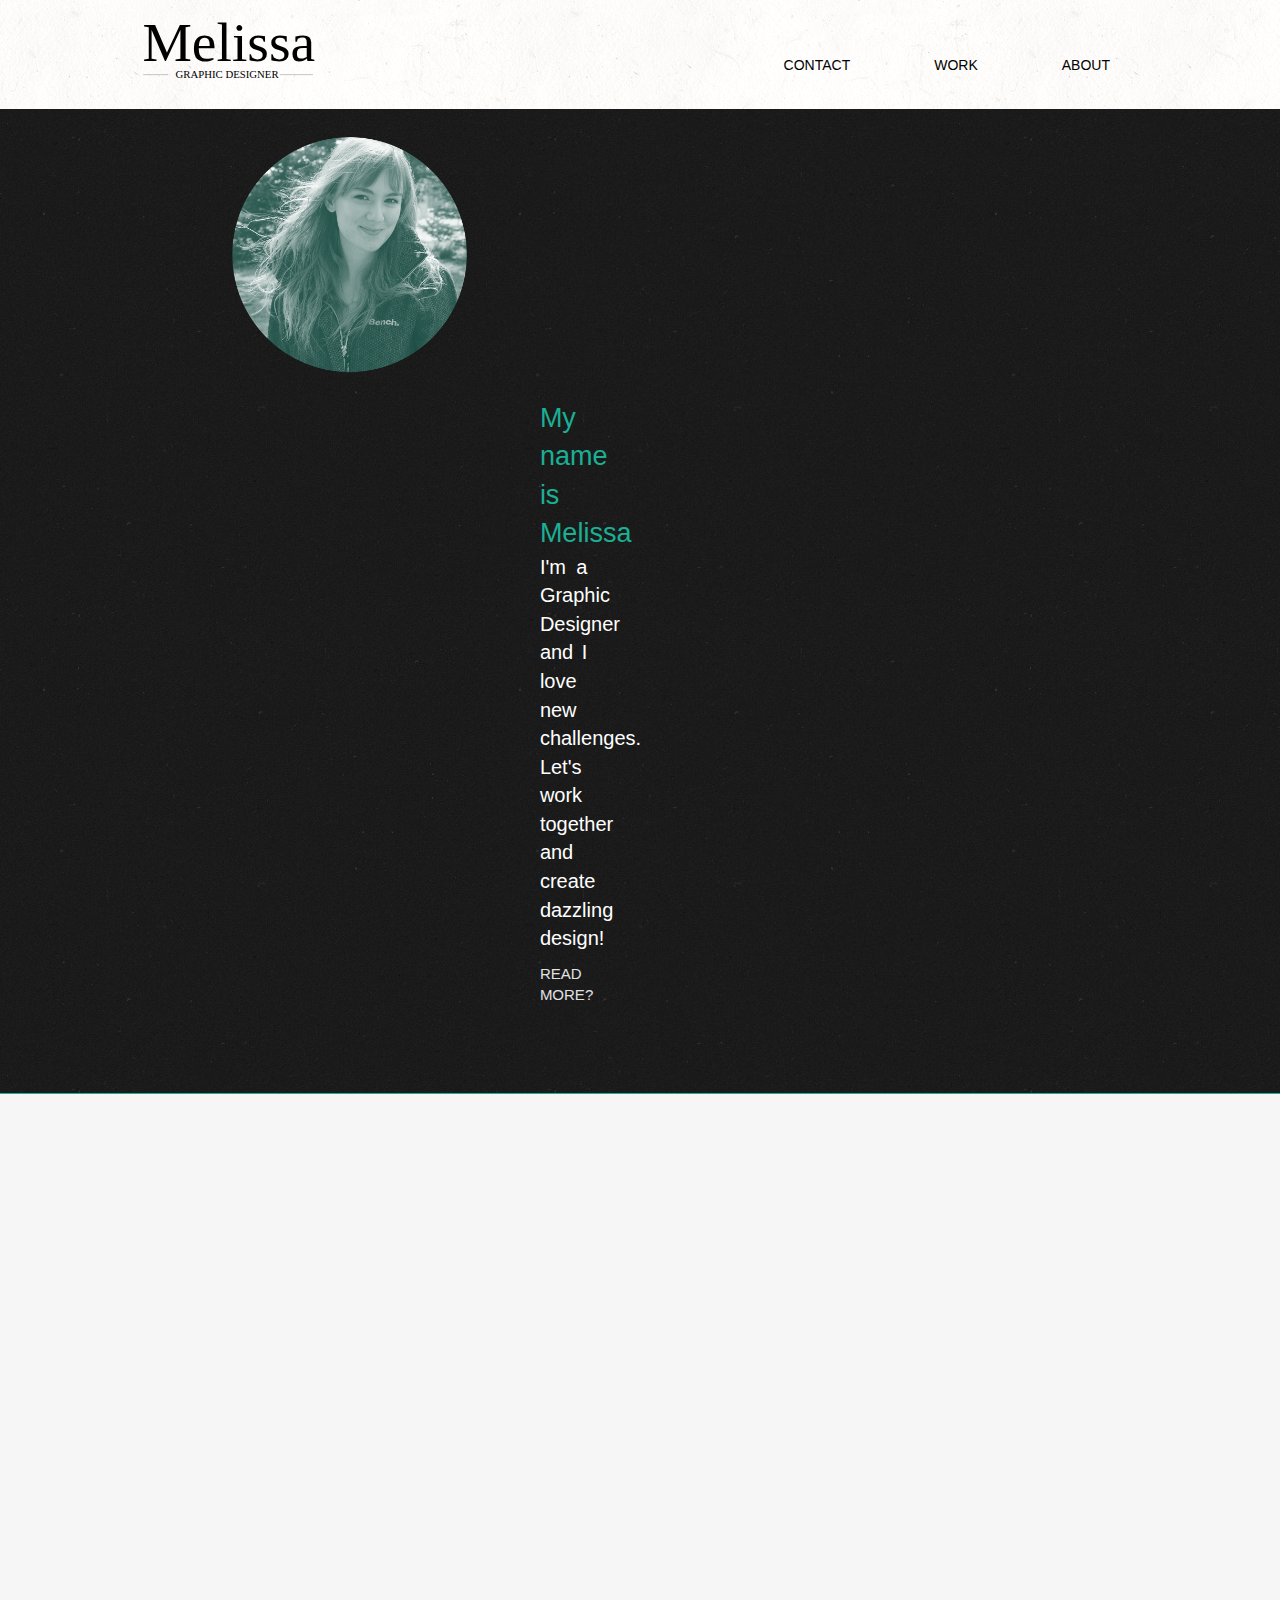
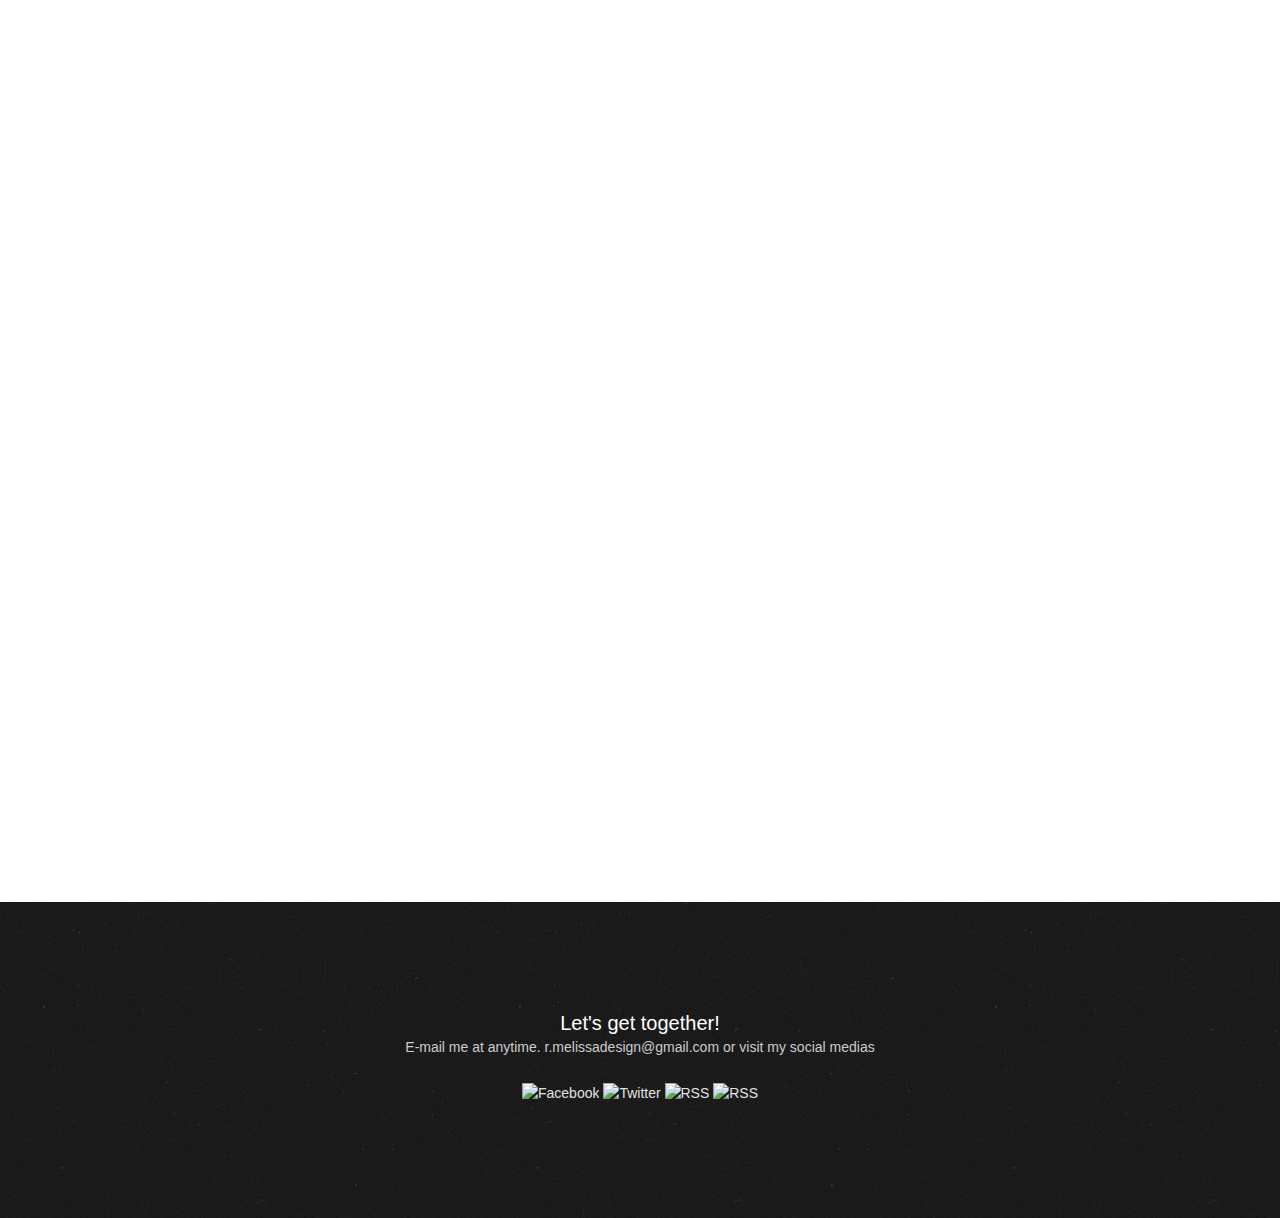
==== index.html @ 7a789b42 "Added real content and adjusted nav" ====
<!DOCTYPE html>
<html lang="en">

<head>

  <meta charset="utf-8">
  <meta http-equiv="X-UA-Compatible" content="IE=edge">
  <meta name="viewport" content="width=device-width, initial-scale=1">
  <meta name="description" content="">
  <meta name="author" content="Melissa Roy">

  <title>Melissa Roy · Creative Ambition Graphic Designer · Ottawa, Canada</title>

  <!-- Bootstrap Core CSS -->
  <link href="css/bootstrap.css" rel="stylesheet">

  <!-- Custom CSS -->
  <link href="css/scrolling-nav.css" rel="stylesheet">

  <!-- Main Customizable CSS -->
  <link href="css/main.css" rel="stylesheet">

  <!-- Image Caption CSS -->
  <link rel="stylesheet" href="css/normalize.css">
  <link rel="stylesheet" href="css/set2.css">

  <!-- Image animations -->
  <link rel="stylesheet" href="css/animations.css">



  <!-- HTML5 Shim and Respond.js IE8 support of HTML5 elements and media queries -->
  <!-- WARNING: Respond.js doesn't work if you view the page via file:// -->
  <!--[if lt IE 9]>
    <script src="https://oss.maxcdn.com/libs/html5shiv/3.7.0/html5shiv.js"></script>
    <script src="https://oss.maxcdn.com/libs/respond.js/1.4.2/respond.min.js"></script>
  <![endif]-->


</head>

<!-- The #page-top ID is part of the scrolling feature - the data-spy and data-target are part of the built-in Bootstrap scrollspy function -->

<body id="page-top" data-spy="scroll" data-target=".navbar-fixed-top">

    <!-- Navigation -->
    <nav class="navbar navbar-default navbar-fixed-top no-transition" role="navigation">
        <div class="container">
            <div class="navbar-header page-scroll">
                <button type="button" class="navbar-toggle no-transition" data-toggle="collapse" data-target=".navbar-ex1-collapse">
                    <span class="sr-only">Toggle navigation</span>
                    <span class="icon-bar"></span>
                    <span class="icon-bar"></span>
                    <span class="icon-bar"></span>
                </button>
                <a class="navbar-brand page-scroll" href="#page-top"><img src="images/logo.svg"></a>
            </div>

            <!-- Collect the nav links, forms, and other content for toggling -->
            <div class="collapse navbar-collapse navbar-ex1-collapse no-transition">
                <ul class="nav navbar-nav">
                    <!-- Hidden li included to remove active class from about link when scrolled up past about section -->
                    <li class="hidden">
                        <a class="page-scroll" href="#page-top"></a>
                    </li>
                    <li>
                        <a class="page-scroll" href="#about">ABOUT</a>
                    </li>
                    <li>
                        <a class="page-scroll" href="#work">WORK</a>
                    </li>
                    <li>
                        <a class="page-scroll" href="#contact">CONTACT</a>
                    </li>
                </ul>
            </div>
            <!-- /.navbar-collapse -->
        </div>
        <!-- /.container -->
    </nav>

    <!-- Intro Section -->
  <section>
      <section id="intro" class="intro-section background-image">
        <div class="container">
            <div class="row">
              <div class="wrapper">
                <div class="float-left">
<img class="profile-img img-responsive" src="images/melissa-picture.png">
                  <div class="slideUp website-quote float-right">
                    <p class="quote-title">My name is Melissa</p><p class="quote-content">I'm a Graphic Designer and I love new challenges. Let's work together and create dazzling design!</p><p><a class="page-scroll read-me-quote" href="#about">READ MORE?<br><span class="glyphicon glyphicon-chevron-down"></span></a></p>

                  </div>
                </div>
            </div>
            </div>
        </div>
      </section>
    </section>

    <!-- About Section -->
    <section id="about" class="about-section">
        <div id="slidein" class="container">
            <div class="row">
                <div class="col-lg-12">
                    <div class="wrapper">
                    <div class="left-about slidein">
                      <p><img class="love-icon" src="images/search96.svg" alt="laptop icon"></p>
                      <h3 class="center-align">WHO I AM</h3>
                      <p class="text-justify">I took my first breath on the 15th of april 1994 only weighing at 4 pounds! I never knew my true potential in life before the age of 12. After I created my first Piczo website, that’s when everything unfolded. My skills and love for designing website grew so fast I always wanted to learn more and do more. At the age of 15 I had my very own sub-domain which I had more fun re-designing the template from scratch then actually blogging. After playing with codes I wanted to expand my knowledge with Corel Paint Shop Pro and then went to Adobe Photoshop. I knew from then what I wanted to do. Become a Graphic Designer. Now I spend my days designing and taking care of my puppy and my cat who fill my heart with joy when ever something is going wrong. </p>
                    </div>
                    <div class="right-about slidein">
                      <p><img class="love-icon" src="images/laptop113.svg" alt="laptop icon"></p>
                    <h3 class="center-align">WHAT I LOVE</h3>
                    <p class="text-justify">
                      <strong>Web Design</strong> is my first love. I've been designing websites from the age of 12, I've grown a passion to create beautiful simplistic website. I love the thrill of breaking code and finding the solution to it. My goal designing any website is to make it one-of-a-kind with sleek design and functionality.</p>
                      <p class="text-justify">
                        <strong>Print / Magazines</strong>, I've learned the beauty of printing magazines and designing them through school. I admire and appreciate cook books so much, as well as any magazine I may stumble upon. I have a passion on creating legible layout with a modern bold design.
                        </p>
                      <p class="text-justify">
                      <strong>Posters & Stationaries</strong> are such a joy to work with. The best part is seeing the end result through the audience. I adore seeing the process on paper and the clients reaction to the progress we're doing to deliver.
                  </div>


                </div>
                <div><a class="page-scroll portfolio-arrow" href="#work">SEE PORTRFOLIO?<br><span class="glyphicon glyphicon-chevron-down"></span></a></div>
                    </div>
                </div>

                  </div>
                </div>
            </div>
        </div>
    </section>

    <!-- Work Section -->
    <section id="work" class="work-section">
        <div id="appearin" class="container">
            <div class="row">
                <div class="col-lg-12">

                                        <!-- *** PORTFOLIO PIECES START ***-->
    <!-- *** PORTFOLIO PIECE 1 ***-->
                    <div class="grid col-sm-5 col-sm-offset-1">
                        <figure class="effect-ming" data-toggle="modal" data-target="#myModal1">
                            <img class="img-responsive" src="images/mag-placeholder.jpg" height="1037" width="1037" alt="img26"/>
                            <figcaption>
                                <h2>Christmas<span> Magazine</span></h2>

                            </figure>
                    </div>

                    <!-- Modal -->
                    <div class="modal fade" id="myModal1" tabindex="-1" role="dialog" aria-labelledby="myModalLabel1" aria-hidden="true">
                      <div class="modal-dialog">
                        <div class="modal-content">
                          <div class="modal-header">
                            <button type="button" class="close" data-dismiss="modal"><span aria-hidden="true">&times;</span><span class="sr-only">Close</span></button>
                            <h4 class="modal-title" id="myModalLabel1">Christmas Dessert Magazine</h4>
                          </div>
                          <div class="modal-body">

                            <div id="carousel-pieces-1" class="carousel slide" data-ride="carousel">
                              <!-- Indicators -->
                              <ol class="carousel-indicators">
                                <li data-target="#carousel-pieces-1" data-slide-to="0" class="active"></li>
                                <li data-target="#carousel-pieces-1" data-slide-to="1"></li>
                                <li data-target="#carousel-pieces-1" data-slide-to="2"></li>
                                <li data-target="#carousel-pieces-1" data-slide-to="3"></li>
                              </ol>

                              <!-- Wrapper for slides -->
                              <div class="carousel-inner" role="listbox">
                                <div class="item active">
                                  <img src="http://placekitten.com/700/700" alt="Kitty Placement">
                                  <div class="carousel-caption">

                                  </div>
                                </div>
                                <div class="item img-flex">
                                  <img src="http://placekitten.com/700/700" alt="Kitty Placeholder">
                                  <div class="carousel-caption">

                                  </div>
                                </div>

                                <div class="item">
                                  <img src="http://placekitten.com/700/700" alt="Kitty Placeholder">
                                  <div class="carousel-caption">

                                  </div>
                                </div>

                                <div class="item">
                                  <img src="http://placekitten.com/700/700" alt="Kitty Placeholder">
                                  <div class="carousel-caption">

                                  </div>
                                </div>
                              </div>

                              <!-- Controls -->
                              <a class="left carousel-control" href="#carousel-pieces-1" role="button" data-slide="prev">
                                <span class="glyphicon glyphicon-chevron-left" aria-hidden="true"></span>
                                <span class="sr-only">Previous</span>
                              </a>
                              <a class="right carousel-control" href="#carousel-pieces-1" role="button" data-slide="next">
                                <span class="glyphicon glyphicon-chevron-right" aria-hidden="true"></span>
                                <span class="sr-only">Next</span>
                              </a>
                            </div>
                            <div class="left-align-piece">
                                <table>
                                  <tbody>
                                    <tr>
                                      <td class="categorie">Media ·</td>
                                      <td>Printed Magazine</td>
                                    </tr>
                                    <tr>
                                      <td class="categorie">Created in ·</td>
                                      <td>InDesign</td>
                                    </tr>
                                    <tr>
                                      <td class="categorie">Hours ·</td>
                                      <td>15+ hours</td>
                                    </tr>
                                    <tr>
                                      <td class="categorie">Date ·</td>
                                      <td>November 2014</td>
                                    </tr>

                                     <tr>
                                      <td class="categorie">Details ·</td>
                                      <td>Christmas is approaching and I wanted to get into the spirit of amazing desserts. The holiday seasons are nothing without mouth watering desserts. I've applied my design skilled and created an eye candy magazine using real recipes. <strong>* I do not own the photos nor the recipes</strong></td>
                                    </tr>
                                  </tbody>
                                </table>
                            </div>
                            <div class="modal-footer">
                            melissaroy.ca · Portfolio Piece · Christmas Magazine
                            </div>
                        </div>
                    </div>
                </div>
               </div>



<!-- *** PORTFOLIO PIECE 2 *** -->
                    <div class="grid col-sm-5">
                        <figure class="effect-ming" data-toggle="modal" data-target="#myModal2">
                            <img class="img-responsive" src="images/mag-placeholder.jpg" height="1037" width="1037" alt="img26"/>
                            <figcaption>
                                <h2>Cirque du Soleil<span><br />Annual Report</span></h2>

                            </figure>
                    </div>

                    <!-- Modal -->
                    <div class="modal fade" id="myModal2" tabindex="-1" role="dialog" aria-labelledby="myModalLabel2" aria-hidden="true">
                      <div class="modal-dialog">
                        <div class="modal-content">
                          <div class="modal-header">
                            <button type="button" class="close" data-dismiss="modal"><span aria-hidden="true">&times;</span><span class="sr-only">Close</span></button>
                            <h4 class="modal-title" id="myModalLabel2">Cirque du Soileil Magazine</h4>
                          </div>
                          <div class="modal-body">

                            <div id="carousel-pieces-2" class="carousel slide" data-ride="carousel">
                              <!-- Indicators -->
                              <ol class="carousel-indicators">
                                <li data-target="#carousel-pieces-2" data-slide-to="0" class="active"></li>
                                <li data-target="#carousel-pieces-2" data-slide-to="1"></li>
                                <li data-target="#carousel-pieces-2" data-slide-to="2"></li>
                                <li data-target="#carousel-pieces-2" data-slide-to="3"></li>
                              </ol>

                              <!-- Wrapper for slides -->
                              <div class="carousel-inner" role="listbox">
                                <div class="item active">
                                  <img src="http://placekitten.com/700/700" alt="Kitty Placement">
                                  <div class="carousel-caption">

                                  </div>
                                </div>
                                <div class="item img-flex">
                                  <img src="http://placekitten.com/700/700" alt="Kitty Placeholder">
                                  <div class="carousel-caption">

                                  </div>
                                </div>

                                <div class="item">
                                  <img src="http://placekitten.com/700/700" alt="Kitty Placeholder">
                                  <div class="carousel-caption">

                                  </div>
                                </div>

                                <div class="item">
                                  <img src="http://placekitten.com/700/700" alt="Kitty Placeholder">
                                  <div class="carousel-caption">

                                  </div>
                                </div>
                              </div>

                              <!-- Controls -->
                              <a class="left carousel-control" href="#carousel-pieces-2" role="button" data-slide="prev">
                                <span class="glyphicon glyphicon-chevron-left" aria-hidden="true"></span>
                                <span class="sr-only">Previous</span>
                              </a>
                              <a class="right carousel-control" href="#carousel-pieces-2" role="button" data-slide="next">
                                <span class="glyphicon glyphicon-chevron-right" aria-hidden="true"></span>
                                <span class="sr-only">Next</span>
                              </a>
                            </div>
                            <div class="left-align-piece">
                                <table>
                                  <tbody>
                                    <tr>
                                      <td class="categorie">Media ·</td>
                                      <td>Magazine Print<td>
                                    </tr>
                                    <tr>
                                      <td class="categorie">Created in ·</td>
                                      <td>InDesign</td>
                                    </tr>
                                    <tr>
                                      <td class="categorie">Hours ·</td>
                                      <td>30+ hours</td>
                                    </tr>
                                    <tr>
                                      <td class="categorie">Date ·</td>
                                      <td>November 2012</td>
                                    </tr>

                                     <tr>
                                      <td class="categorie">Details ·</td>
                                      <td>We were given the task to organize the content of the Annual Report for Cirque du Soleil. This aloud us to work with real content and lots of tables. Since Annual Reports don't bring in revenue, making it complex might clutter its purpose.</td>
                                    </tr>
                                  </tbody>
                                </table>
                            </div>
                            <div class="modal-footer">
                            melissaroy.ca · Portfolio Piece · Cirque du Soileil Magazine
                            </div>
                        </div>
                    </div>
                </div>
               </div>

<!-- *** PORTFOLIO PIECE 3 *** -->
                    <div class="grid col-sm-5 col-sm-offset-1">
                        <figure class="effect-ming" data-toggle="modal" data-target="#myModal3">
                            <img class="img-responsive" src="images/frame-placeholder.jpg" height="778" width="778" alt="img26"/>
                            <figcaption>
                                <h2>Bank of Canada <span>Posters</span></h2>

                            </figure>
                    </div>

                    <!-- Modal -->
                    <div class="modal fade" id="myModal3" tabindex="-1" role="dialog" aria-labelledby="myModalLabel3" aria-hidden="true">
                      <div class="modal-dialog">
                        <div class="modal-content">
                          <div class="modal-header">
                            <button type="button" class="close" data-dismiss="modal"><span aria-hidden="true">&times;</span><span class="sr-only">Close</span></button>
                            <h4 class="modal-title" id="myModalLabel3">Bank of Canada Posters</h4>
                          </div>
                          <div class="modal-body">

                            <div id="carousel-pieces-3" class="carousel slide" data-ride="carousel">
                              <!-- Indicators -->
                              <ol class="carousel-indicators">
                                <li data-target="#carousel-pieces-3" data-slide-to="0" class="active"></li>
                                <li data-target="#carousel-pieces-3" data-slide-to="1"></li>
                                <li data-target="#carousel-pieces-3" data-slide-to="2"></li>
                                <li data-target="#carousel-pieces-3" data-slide-to="3"></li>
                              </ol>

                              <!-- Wrapper for slides -->
                              <div class="carousel-inner" role="listbox">
                                <div class="item active">
                                  <img src="http://placekitten.com/700/700" alt="Kitty Placement">
                                  <div class="carousel-caption">

                                  </div>
                                </div>
                                <div class="item img-flex">
                                  <img src="http://placekitten.com/700/700" alt="Kitty Placeholder">
                                  <div class="carousel-caption">

                                  </div>
                                </div>

                                <div class="item">
                                  <img src="http://placekitten.com/700/700" alt="Kitty Placeholder">
                                  <div class="carousel-caption">

                                  </div>
                                </div>

                                <div class="item">
                                  <img src="http://placekitten.com/700/700" alt="Kitty Placeholder">
                                  <div class="carousel-caption">

                                  </div>
                                </div>
                              </div>

                              <!-- Controls -->
                              <a class="left carousel-control" href="#carousel-pieces-3" role="button" data-slide="prev">
                                <span class="glyphicon glyphicon-chevron-left" aria-hidden="true"></span>
                                <span class="sr-only">Previous</span>
                              </a>
                              <a class="right carousel-control" href="#carousel-pieces-3" role="button" data-slide="next">
                                <span class="glyphicon glyphicon-chevron-right" aria-hidden="true"></span>
                                <span class="sr-only">Next</span>
                              </a>
                            </div>
                            <div class="left-align-piece">
                                <table>
                                  <tbody>
                                    <tr>
                                      <td class="categorie">Media ·</td>
                                      <td>Print</td>
                                    </tr>
                                    <tr>
                                      <td class="categorie">Created in ·</td>
                                      <td>Illustrator</td>
                                    </tr>
                                    <tr>
                                      <td class="categorie">Hours ·</td>
                                      <td>40+ hours</td>
                                    </tr>
                                    <tr>
                                      <td class="categorie">Date ·</td>
                                      <td>Summer 2014</td>
                                    </tr>

                                     <tr>
                                      <td class="categorie">Details ·</td>
                                      <td>I created 3 posters for the HR Department during my Summer working here. The posters were such a great success the Currency Department personality asked me to create something for them. I've created posters to be bilingual, visual pleasing while maintaining their content and for the employees to relate to the graphics.</td>
                                    </tr>
                                  </tbody>
                                </table>
                            </div>
                            <div class="modal-footer">
                            melissaroy.ca · Portfolio Piece · Bank of Canada Posters
                            </div>
                        </div>
                    </div>
                </div>
               </div>

<!-- *** PORTFOLIO PIECE 4 *** -->
                    <div class="grid col-sm-5">
                        <figure class="effect-ming" data-toggle="modal" data-target="#myModal4">
                            <img class="img-responsive" src="images/frame-placeholder.jpg" height="778" width="778" alt="img26"/>
                            <figcaption>
                                <h2>Bank of Canada <span> Misc Projects</span></h2>

                            </figure>
                    </div>

                    <!-- Modal -->
                    <div class="modal fade" id="myModal4" tabindex="-1" role="dialog" aria-labelledby="myModalLabel4" aria-hidden="true">
                      <div class="modal-dialog">
                        <div class="modal-content">
                          <div class="modal-header">
                            <button type="button" class="close" data-dismiss="modal"><span aria-hidden="true">&times;</span><span class="sr-only">Close</span></button>
                            <h4 class="modal-title" id="myModalLabel4">Bank of Canada - Misc Projects</h4>
                          </div>
                          <div class="modal-body">

                            <div id="carousel-pieces-4" class="carousel slide" data-ride="carousel">
                              <!-- Indicators -->
                              <ol class="carousel-indicators">
                                <li data-target="#carousel-pieces-4" data-slide-to="0" class="active"></li>
                                <li data-target="#carousel-pieces-4" data-slide-to="1"></li>
                                <li data-target="#carousel-pieces-4" data-slide-to="2"></li>
                                <li data-target="#carousel-pieces-4" data-slide-to="3"></li>
                              </ol>

                              <!-- Wrapper for slides -->
                              <div class="carousel-inner" role="listbox">
                                <div class="item active">
                                  <img src="http://placekitten.com/700/700" alt="Kitty Placement">
                                  <div class="carousel-caption">

                                  </div>
                                </div>
                                <div class="item img-flex">
                                  <img src="http://placekitten.com/700/700" alt="Kitty Placeholder">
                                  <div class="carousel-caption">

                                  </div>
                                </div>

                                <div class="item">
                                  <img src="http://placekitten.com/700/700" alt="Kitty Placeholder">
                                  <div class="carousel-caption">

                                  </div>
                                </div>

                                <div class="item">
                                  <img src="http://placekitten.com/700/700" alt="Kitty Placeholder">
                                  <div class="carousel-caption">

                                  </div>
                                </div>
                              </div>

                              <!-- Controls -->
                              <a class="left carousel-control" href="#carousel-pieces-4" role="button" data-slide="prev">
                                <span class="glyphicon glyphicon-chevron-left" aria-hidden="true"></span>
                                <span class="sr-only">Previous</span>
                              </a>
                              <a class="right carousel-control" href="#carousel-pieces-4" role="button" data-slide="next">
                                <span class="glyphicon glyphicon-chevron-right" aria-hidden="true"></span>
                                <span class="sr-only">Next</span>
                              </a>
                            </div>
                            <div class="left-align-piece">
                                <table>
                                  <tbody>
                                    <tr>
                                      <td class="categorie">Media · </td>
                                      <td>Print & Media</td>
                                    </tr>
                                    <tr>
                                      <td class="categorie">Created in · </td>
                                      <td>Illustrator and Photoshop</td>
                                    </tr>
                                    <tr>
                                      <td class="categorie">Hours · </td>
                                      <td>Many many weeks</td>
                                    </tr>
                                    <tr>
                                      <td class="categorie">Date · </td>
                                      <td>Summer 2014</td>
                                    </tr>

                                     <tr>
                                      <td class="categorie">Details · </td>
                                      <td>Over my journey at the Bank of Canada, I was asked to create custom invitations for a baby shower and a retirement. I had the honor to create and manage a team building event, we called it the <em>Wild Challenge</em>. Everyone who were able to come by were all engaged and interactive. I've also designed and created confidential documents for the managers and employees to use a daily basis.</td>
                                    </tr>
                                  </tbody>
                                </table>
                            </div>
                            <div class="modal-footer">
                            melissaroy.ca · Portfolio Piece · Bank of Canada - Misc Projects
                            </div>
                        </div>
                    </div>
                </div>
               </div>
<!-- *** PORTFOLIO PIECE 5 *** -->
                    <div class="grid col-sm-5 col-sm-offset-1">
                        <figure class="effect-ming" data-toggle="modal" data-target="#myModal5">
                            <img class="img-responsive" src="images/mag-placeholder.jpg" height="1037" width="1037" alt="img26"/>
                            <figcaption>
                                <h2>Infinity Marble <span>Catalogue</span></h2>

                            </figure>
                    </div>

                    <!-- Modal -->
                    <div class="modal fade" id="myModal5" tabindex="-1" role="dialog" aria-labelledby="myModalLabel5" aria-hidden="true">
                      <div class="modal-dialog">
                        <div class="modal-content">
                          <div class="modal-header">
                            <button type="button" class="close" data-dismiss="modal"><span aria-hidden="true">&times;</span><span class="sr-only">Close</span></button>
                            <h4 class="modal-title" id="myModalLabel5">Infinity Marble Catalogue</h4>
                          </div>
                          <div class="modal-body">

                            <div id="carousel-pieces-5" class="carousel slide" data-ride="carousel">
                              <!-- Indicators -->
                              <ol class="carousel-indicators">
                                <li data-target="#carousel-pieces-5" data-slide-to="0" class="active"></li>
                                <li data-target="#carousel-pieces-5" data-slide-to="1"></li>
                                <li data-target="#carousel-pieces-5" data-slide-to="2"></li>
                                <li data-target="#carousel-pieces-5" data-slide-to="3"></li>
                              </ol>

                              <!-- Wrapper for slides -->
                              <div class="carousel-inner" role="listbox">
                                <div class="item active">
                                  <img src="http://placekitten.com/700/700" alt="Kitty Placement">
                                  <div class="carousel-caption">

                                  </div>
                                </div>
                                <div class="item img-flex">
                                  <img src="http://placekitten.com/700/700" alt="Kitty Placeholder">
                                  <div class="carousel-caption">

                                  </div>
                                </div>

                                <div class="item">
                                  <img src="http://placekitten.com/700/700" alt="Kitty Placeholder">
                                  <div class="carousel-caption">

                                  </div>
                                </div>

                                <div class="item">
                                  <img src="http://placekitten.com/700/700" alt="Kitty Placeholder">
                                  <div class="carousel-caption">

                                  </div>
                                </div>
                              </div>

                              <!-- Controls -->
                              <a class="left carousel-control" href="#carousel-pieces-5" role="button" data-slide="prev">
                                <span class="glyphicon glyphicon-chevron-left" aria-hidden="true"></span>
                                <span class="sr-only">Previous</span>
                              </a>
                              <a class="right carousel-control" href="#carousel-pieces-5" role="button" data-slide="next">
                                <span class="glyphicon glyphicon-chevron-right" aria-hidden="true"></span>
                                <span class="sr-only">Next</span>
                              </a>
                            </div>
                            <div class="left-align-piece">
                                <table>
                                  <tbody>
                                    <tr>
                                      <td class="categorie">Media ·</td>
                                      <td>Print</td>
                                    </tr>
                                    <tr>
                                      <td class="categorie">Created in ·</td>
                                      <td>InDesign & Illustrator</td>
                                    </tr>
                                    <tr>
                                      <td class="categorie">Hours ·</td>
                                      <td>40+ hours</td>
                                    </tr>
                                    <tr>
                                      <td class="categorie">Date ·</td>
                                      <td>March-April 2014</td>
                                    </tr>

                                     <tr>
                                      <td class="categorie">Details ·</td>
                                      <td>While being a full time student, I took on a side project with an other student to create a catalogue for a client. We were given many word documents to organize and clean up. We created a unique catalogue that will set him apart from his competitors. We were a great team, and the catalogue came out with great success.</td>
                                    </tr>
                                  </tbody>
                                </table>
                            </div>
                            <div class="modal-footer">
                            melissaroy.ca · Portfolio Piece · Infinity Marble Magazine
                            </div>
                        </div>
                    </div>
                </div>
               </div>

<!-- *** PORTFOLIO PIECE 6 *** -->
                    <div class="grid col-sm-5">
                        <figure class="effect-ming" data-toggle="modal" data-target="#myModal6">
                            <img class="img-responsive" src="images/frame-placeholder.jpg" height="778" width="778" alt="img26"/>
                            <figcaption>
                                <h2>The Lorax <span>Posters</span></h2>

                            </figure>
                    </div>

                    <!-- Modal -->
                    <div class="modal fade" id="myModal6" tabindex="-1" role="dialog" aria-labelledby="myModalLabel6" aria-hidden="true">
                      <div class="modal-dialog">
                        <div class="modal-content">
                          <div class="modal-header">
                            <button type="button" class="close" data-dismiss="modal"><span aria-hidden="true">&times;</span><span class="sr-only">Close</span></button>
                            <h4 class="modal-title" id="myModalLabel6">The Lorax Posters</h4>
                          </div>
                          <div class="modal-body">

                            <div id="carousel-pieces-6" class="carousel slide" data-ride="carousel">
                              <!-- Indicators -->
                              <ol class="carousel-indicators">
                                <li data-target="#carousel-pieces-6" data-slide-to="0" class="active"></li>
                                <li data-target="#carousel-pieces-6" data-slide-to="1"></li>
                                <li data-target="#carousel-pieces-6" data-slide-to="2"></li>
                                <li data-target="#carousel-pieces-6" data-slide-to="3"></li>
                              </ol>

                              <!-- Wrapper for slides -->
                              <div class="carousel-inner" role="listbox">
                                <div class="item active">
                                  <img src="http://placekitten.com/700/700" alt="Kitty Placement">
                                  <div class="carousel-caption">

                                  </div>
                                </div>
                                <div class="item img-flex">
                                  <img src="http://placekitten.com/700/700" alt="Kitty Placeholder">
                                  <div class="carousel-caption">

                                  </div>
                                </div>

                                <div class="item">
                                  <img src="http://placekitten.com/700/700" alt="Kitty Placeholder">
                                  <div class="carousel-caption">

                                  </div>
                                </div>

                                <div class="item">
                                  <img src="http://placekitten.com/700/700" alt="Kitty Placeholder">
                                  <div class="carousel-caption">

                                  </div>
                                </div>
                              </div>

                              <!-- Controls -->
                              <a class="left carousel-control" href="#carousel-pieces-6" role="button" data-slide="prev">
                                <span class="glyphicon glyphicon-chevron-left" aria-hidden="true"></span>
                                <span class="sr-only">Previous</span>
                              </a>
                              <a class="right carousel-control" href="#carousel-pieces-6" role="button" data-slide="next">
                                <span class="glyphicon glyphicon-chevron-right" aria-hidden="true"></span>
                                <span class="sr-only">Next</span>
                              </a>
                            </div>
                            <div class="left-align-piece">
                                <table>
                                  <tbody>
                                    <tr>
                                      <td class="categorie">Media ·</td>
                                      <td>Print</td>
                                    </tr>
                                    <tr>
                                      <td class="categorie">Created in ·</td>
                                      <td>Illustrator</td>
                                    </tr>
                                    <tr>
                                      <td class="categorie">Hours ·</td>
                                      <td>10 hours</td>
                                    </tr>
                                    <tr>
                                      <td class="categorie">Date ·</td>
                                      <td>September 2014</td>
                                    </tr>

                                     <tr>
                                      <td class="categorie">Details ·</td>
                                      <td>For this project, we were given the task to create a poster for our favorite movie. I decided to take the movie The Lorax, it has a great message in the movie and the characters are adorable. I used the background colour as the main colour of their bodies to have a fun look.</td>
                                    </tr>
                                  </tbody>
                                </table>
                            </div>
                            <div class="modal-footer">
                            melissaroy.ca · Portfolio Piece · The Lorax Posters
                            </div>
                        </div>
                    </div>
                </div>
               </div>

<!-- *** PORTFOLIO PIECE 7 *** -->
                    <div class="grid col-sm-5 col-sm-offset-1">
                        <figure class="effect-ming" data-toggle="modal" data-target="#myModal7">
                            <img class="img-responsive" src="images/table-placeholder-1.jpg" height="703" width="703" alt="img26"/>
                            <figcaption>
                                <h2>Sea Turtle <span>EPub</span></h2>

                            </figure>
                    </div>

                    <!-- Modal -->
                    <div class="modal fade" id="myModal7" tabindex="-1" role="dialog" aria-labelledby="myModalLabel7" aria-hidden="true">
                      <div class="modal-dialog">
                        <div class="modal-content">
                          <div class="modal-header">
                            <button type="button" class="close" data-dismiss="modal"><span aria-hidden="true">&times;</span><span class="sr-only">Close</span></button>
                            <h4 class="modal-title" id="myModalLabel7">Sea Turtle EPub</h4>
                          </div>
                          <div class="modal-body">

                            <div id="carousel-pieces-7" class="carousel slide" data-ride="carousel">
                              <!-- Indicators -->
                              <ol class="carousel-indicators">
                                <li data-target="#carousel-pieces-7" data-slide-to="0" class="active"></li>
                                <li data-target="#carousel-pieces-7" data-slide-to="1"></li>
                                <li data-target="#carousel-pieces-7" data-slide-to="2"></li>
                                <li data-target="#carousel-pieces-7" data-slide-to="3"></li>
                              </ol>

                              <!-- Wrapper for slides -->
                              <div class="carousel-inner" role="listbox">
                                <div class="item active">
                                  <img src="http://placekitten.com/700/700" alt="Kitty Placement">
                                  <div class="carousel-caption">

                                  </div>
                                </div>
                                <div class="item img-flex">
                                  <img src="http://placekitten.com/700/700" alt="Kitty Placeholder">
                                  <div class="carousel-caption">

                                  </div>
                                </div>

                                <div class="item">
                                  <img src="http://placekitten.com/700/700" alt="Kitty Placeholder">
                                  <div class="carousel-caption">

                                  </div>
                                </div>

                                <div class="item">
                                  <img src="http://placekitten.com/700/700" alt="Kitty Placeholder">
                                  <div class="carousel-caption">

                                  </div>
                                </div>
                              </div>

                              <!-- Controls -->
                              <a class="left carousel-control" href="#carousel-pieces-7" role="button" data-slide="prev">
                                <span class="glyphicon glyphicon-chevron-left" aria-hidden="true"></span>
                                <span class="sr-only">Previous</span>
                              </a>
                              <a class="right carousel-control" href="#carousel-pieces-7" role="button" data-slide="next">
                                <span class="glyphicon glyphicon-chevron-right" aria-hidden="true"></span>
                                <span class="sr-only">Next</span>
                              </a>
                            </div>
                            <div class="left-align-piece">
                                <table>
                                  <tbody>
                                    <tr>
                                      <td class="categorie">Media ·</td>
                                      <td>Media - EPub</td>
                                    </tr>
                                    <tr>
                                      <td class="categorie">Created in ·</td>
                                      <td>InDesign</td>
                                    </tr>
                                    <tr>
                                      <td class="categorie">Hours ·</td>
                                      <td>20+ hours</td>
                                    </tr>
                                    <tr>
                                      <td class="categorie">Date ·</td>
                                      <td>November 2014</td>
                                    </tr>

                                     <tr>
                                      <td class="categorie">Details ·</td>
                                      <td>We were given the task to create our very first EPub on any topic. I absolutely love Sea Turtles and I wanted to show how these gentle giants are suffering. The EPeub has a video, slide show, image sequence and more. It is also function landscape and portrait when viewing on a tablet. <strong>* I don't own the images nor the content. Visit this link for the original content</strong>
                                      <a href="http://www.seeturtles.org/sea-turtles-threats/">seaturtles.org</a>
                                      </td>
                                    </tr>
                                  </tbody>
                                </table>
                            </div>
                            <div class="modal-footer">
                            melissaroy.ca · Portfolio Piece · Sea Turtle EPub
                            </div>
                        </div>
                    </div>
                </div>
               </div>

<!-- *** PORTFOLIO PIECE 8 *** -->
                    <div class="grid col-sm-5">
                        <figure class="effect-ming" data-toggle="modal" data-target="#myModal8">
                            <img class="img-responsive" src="images/phone-placeholder.jpg" height="690" width="690" alt="img26"/>
                            <figcaption>
                                <h2>Well.ca <span>Mobile Website</span></h2>

                            </figure>
                    </div>

                    <!-- Modal -->
                    <div class="modal fade" id="myModal8" tabindex="-1" role="dialog" aria-labelledby="myModalLabel8" aria-hidden="true">
                      <div class="modal-dialog">
                        <div class="modal-content">
                          <div class="modal-header">
                            <button type="button" class="close" data-dismiss="modal"><span aria-hidden="true">&times;</span><span class="sr-only">Close</span></button>
                            <h4 class="modal-title" id="myModalLabel8">Well.ca Mobile Website</h4>
                          </div>
                          <div class="modal-body">

                            <div id="carousel-pieces-8" class="carousel slide" data-ride="carousel">
                              <!-- Indicators -->
                              <ol class="carousel-indicators">
                                <li data-target="#carousel-pieces-8" data-slide-to="0" class="active"></li>
                                <li data-target="#carousel-pieces-8" data-slide-to="1"></li>
                                <li data-target="#carousel-pieces-8" data-slide-to="2"></li>
                                <li data-target="#carousel-pieces-8" data-slide-to="3"></li>
                              </ol>

                              <!-- Wrapper for slides -->
                              <div class="carousel-inner" role="listbox">
                                <div class="item active">
                                  <img src="http://placekitten.com/700/700" alt="Kitty Placement">
                                  <div class="carousel-caption">

                                  </div>
                                </div>
                                <div class="item img-flex">
                                  <img src="http://placekitten.com/700/700" alt="Kitty Placeholder">
                                  <div class="carousel-caption">

                                  </div>
                                </div>

                                <div class="item">
                                  <img src="http://placekitten.com/700/700" alt="Kitty Placeholder">
                                  <div class="carousel-caption">

                                  </div>
                                </div>

                                <div class="item">
                                  <img src="http://placekitten.com/700/700" alt="Kitty Placeholder">
                                  <div class="carousel-caption">

                                  </div>
                                </div>
                              </div>

                              <!-- Controls -->
                              <a class="left carousel-control" href="#carousel-pieces-8" role="button" data-slide="prev">
                                <span class="glyphicon glyphicon-chevron-left" aria-hidden="true"></span>
                                <span class="sr-only">Previous</span>
                              </a>
                              <a class="right carousel-control" href="#carousel-pieces-8" role="button" data-slide="next">
                                <span class="glyphicon glyphicon-chevron-right" aria-hidden="true"></span>
                                <span class="sr-only">Next</span>
                              </a>
                            </div>
                            <div class="left-align-piece">
                                <table>
                                  <tbody>
                                    <tr>
                                      <td class="categorie">Media ·</td>
                                      <td>Media - Mobile Website</td>
                                    </tr>
                                    <tr>
                                      <td class="categorie">Created in ·</td>
                                      <td>Photoshop</td>
                                    </tr>
                                    <tr>
                                      <td class="categorie">Hours ·</td>
                                      <td>30+ hours</td>
                                    </tr>
                                    <tr>
                                      <td class="categorie">Date ·</td>
                                      <td>November 2013</td>
                                    </tr>

                                     <tr>
                                      <td class="categorie">Details ·</td>
                                      <td>Well.ca is a website to buy every kind of household objects; from food, to bathroom products to organization. We had to create a website prototype of a mobile view while maintaining the brand of the website throughout the website.
                                      <a href="http://www.well.ca">Well.ca</a>
                                      </td>
                                    </tr>
                                  </tbody>
                                </table>
                            </div>
                            <div class="modal-footer">
                            melissaroy.ca · Portfolio Piece · Well.ca Mobile Website
                            </div>
                        </div>
                    </div>
                </div>
               </div>

<!-- *** PORTFOLIO PIECE 9 *** -->
                    <div class="grid col-sm-5 col-sm-offset-1">
                        <figure class="effect-ming" data-toggle="modal" data-target="#myModal9">
                            <img class="img-responsive" src="images/table-placeholder-2.jpg" height="646" width="646" alt="img26"/>
                            <figcaption>
                                <h2>Captivity <span>Website</span></h2>

                            </figure>
                    </div>

                    <!-- Modal -->
                    <div class="modal fade" id="myModal9" tabindex="-1" role="dialog" aria-labelledby="myModalLabel9" aria-hidden="true">
                      <div class="modal-dialog">
                        <div class="modal-content">
                          <div class="modal-header">
                            <button type="button" class="close" data-dismiss="modal"><span aria-hidden="true">&times;</span><span class="sr-only">Close</span></button>
                            <h4 class="modal-title" id="myModalLabel9">Captivity Poster</h4>
                          </div>
                          <div class="modal-body">

                            <div id="carousel-pieces-9" class="carousel slide" data-ride="carousel">
                              <!-- Indicators -->
                              <ol class="carousel-indicators">
                                <li data-target="#carousel-pieces-9" data-slide-to="0" class="active"></li>
                                <li data-target="#carousel-pieces-9" data-slide-to="1"></li>
                                <li data-target="#carousel-pieces-9" data-slide-to="2"></li>
                                <li data-target="#carousel-pieces-9" data-slide-to="3"></li>
                              </ol>

                              <!-- Wrapper for slides -->
                              <div class="carousel-inner" role="listbox">
                                <div class="item active">
                                  <img src="http://placekitten.com/700/700" alt="Kitty Placement">
                                  <div class="carousel-caption">

                                  </div>
                                </div>
                                <div class="item img-flex">
                                  <img src="http://placekitten.com/700/700" alt="Kitty Placeholder">
                                  <div class="carousel-caption">

                                  </div>
                                </div>

                                <div class="item">
                                  <img src="http://placekitten.com/700/700" alt="Kitty Placeholder">
                                  <div class="carousel-caption">

                                  </div>
                                </div>

                                <div class="item">
                                  <img src="http://placekitten.com/700/700" alt="Kitty Placeholder">
                                  <div class="carousel-caption">

                                  </div>
                                </div>
                              </div>

                              <!-- Controls -->
                              <a class="left carousel-control" href="#carousel-pieces-9" role="button" data-slide="prev">
                                <span class="glyphicon glyphicon-chevron-left" aria-hidden="true"></span>
                                <span class="sr-only">Previous</span>
                              </a>
                              <a class="right carousel-control" href="#carousel-pieces-9" role="button" data-slide="next">
                                <span class="glyphicon glyphicon-chevron-right" aria-hidden="true"></span>
                                <span class="sr-only">Next</span>
                              </a>
                            </div>
                            <div class="left-align-piece">
                                <table>
                                  <tbody>
                                    <tr>
                                      <td class="categorie">Media ·</td>
                                      <td>Website</td>
                                    </tr>
                                    <tr>
                                      <td class="categorie">Created in ·</td>
                                      <td>Photoshop</td>
                                    </tr>
                                    <tr>
                                      <td class="categorie">Hours ·</td>
                                      <td>10 hours</td>
                                    </tr>
                                    <tr>
                                      <td class="categorie">Date ·</td>
                                      <td>October 2014</td>
                                    </tr>

                                     <tr>
                                      <td class="categorie">Details ·</td>
                                      <td>After watching the movie <em>Blackfish</em> I was determined to get the word out about how the whales and dolphins of Sea World are living. The effect of captivity is huge on these incredible sea mammals. I've created a one page website, it's sectioned off by: history and the effects of captivity.</td>
                                    </tr>
                                  </tbody>
                                </table>
                            </div>
                            <div class="modal-footer">
                            melissaroy.ca · Portfolio Piece · Captivity Poster
                            </div>
                        </div>
                    </div>
                </div>
               </div>

<!-- *** PORTFOLIO PIECE 10 *** -->
                    <div class="grid col-sm-5">
                        <figure class="effect-ming" data-toggle="modal" data-target="#myModal10">
                            <img class="img-responsive" src="images/phone-placeholder.jpg" height="690" width="690" alt="img26"/>
                            <figcaption>
                                <h2>Schedule <span>App</span></h2>

                            </figure>
                    </div>

                    <!-- Modal -->
                    <div class="modal fade" id="myModal10" tabindex="-1" role="dialog" aria-labelledby="myModalLabel10" aria-hidden="true">
                      <div class="modal-dialog">
                        <div class="modal-content">
                          <div class="modal-header">
                            <button type="button" class="close" data-dismiss="modal"><span aria-hidden="true">&times;</span><span class="sr-only">Close</span></button>
                            <h4 class="modal-title" id="myModalLabel10">Schedule App</h4>
                          </div>
                          <div class="modal-body">

                            <div id="carousel-pieces-10" class="carousel slide" data-ride="carousel">
                              <!-- Indicators -->
                              <ol class="carousel-indicators">
                                <li data-target="#carousel-pieces-10" data-slide-to="0" class="active"></li>
                                <li data-target="#carousel-pieces-10" data-slide-to="1"></li>
                                <li data-target="#carousel-pieces-10" data-slide-to="2"></li>
                                <li data-target="#carousel-pieces-10" data-slide-to="3"></li>
                              </ol>

                              <!-- Wrapper for slides -->
                              <div class="carousel-inner" role="listbox">
                                <div class="item active">
                                  <img src="http://placekitten.com/700/700" alt="Kitty Placement">
                                  <div class="carousel-caption">

                                  </div>
                                </div>
                                <div class="item img-flex">
                                  <img src="http://placekitten.com/700/700" alt="Kitty Placeholder">
                                  <div class="carousel-caption">

                                  </div>
                                </div>

                                <div class="item">
                                  <img src="http://placekitten.com/700/700" alt="Kitty Placeholder">
                                  <div class="carousel-caption">

                                  </div>
                                </div>

                                <div class="item">
                                  <img src="http://placekitten.com/700/700" alt="Kitty Placeholder">
                                  <div class="carousel-caption">

                                  </div>
                                </div>
                              </div>

                              <!-- Controls -->
                              <a class="left carousel-control" href="#carousel-pieces-10" role="button" data-slide="prev">
                                <span class="glyphicon glyphicon-chevron-left" aria-hidden="true"></span>
                                <span class="sr-only">Previous</span>
                              </a>
                              <a class="right carousel-control" href="#carousel-pieces-10" role="button" data-slide="next">
                                <span class="glyphicon glyphicon-chevron-right" aria-hidden="true"></span>
                                <span class="sr-only">Next</span>
                              </a>
                            </div>
                            <div class="left-align-piece">
                                <table>
                                  <tbody>
                                    <tr>
                                      <td class="categorie">Media ·</td>
                                      <td>Media - App</td>
                                    </tr>
                                    <tr>
                                      <td class="categorie">Created in ·</td>
                                      <td>Indesign & Illustrator</td>
                                    </tr>
                                    <tr>
                                      <td class="categorie">Hours ·</td>
                                      <td>15+ hours</td>
                                    </tr>
                                    <tr>
                                      <td class="categorie">Date ·</td>
                                      <td>November - December 2014</td>
                                    </tr>

                                     <tr>
                                      <td class="categorie">Details ·</td>
                                      <td>This App is for students who may need an extra hand with keeping their schedule up to date. The schedule App is made to be easily use and it gives you friendly reminders. Also milestones can be added as well as the App will prompt if you have extra space in your calendar. A desktop version would accompany the App and make it more versatile.</td>
                                    </tr>
                                  </tbody>
                                </table>
                            </div>
                            <div class="modal-footer">
                            melissaroy.ca · Portfolio Piece · Schedule App
                            </div>
                        </div>
                    </div>
                </div>
               </div>

                                        <!-- *** END OF PORTFOLIO PIECES *** -->
                </div>
            </div>
        </div>
    </section>

    <!-- Contact Section -->
    <section id="contact" class="contact-section">
        <div class="container">
            <div class="row">
                <div class="bottom">

                <div>
                <h5>Let's get together!</h5>
                  <p class="footer-text">E-mail me at anytime. r.melissadesign@gmail.com or visit my social medias</p>
                  <p><a class="media" href="http://www.facebook.com"><img src="http://placehold.it/50x50" alt="Facebook"></a>
                  <a class="media" href="TWITTER"><img src="http://placehold.it/50x50" alt="Twitter"></a>
                  <a class="media" href="INSTRAGRAM"><img src="http://placehold.it/50x50" alt="RSS"></a>
                  <a class="media" href="EMAIL"><img src="http://placehold.it/50x50" alt="RSS"></a></p>
                </div>

              </div>
            </div>
        </div>
    </section>


    <!-- jQuery -->

    <script src="http://code.jquery.com/jquery-2.1.1.min.js"></script>
    <script src="js/jquery.js"></script>


    <!-- Bootstrap Core JavaScript -->
    <script src="js/bootstrap.min.js"></script>

    <!-- Scrolling Nav JavaScript -->
    <script src="js/jquery.easing.min.js"></script>
    <script src="js/scrolling-nav.js"></script>

    <!-- Cover Image -->
    <script src="js/waypoints.min.js"></script>
    <script src="js/main.js"></script>



</body>
</html>
---- css/scrolling-nav.css ----
/*!
 * Start Bootstrap - Scrolling Nav HTML Template (http://startbootstrap.com)
 * Code licensed under the Apache License v2.0.
 * For details, see http://www.apache.org/licenses/LICENSE-2.0.
 */

body {
    width: 100%;
    height: 100%;
}

html {
    width: 100%;
    height: 100%;
}

@media(min-width:767px) {
    .navbar {
        padding: 20px 0;
        -webkit-transition: background .5s ease-in-out,padding .5s ease-in-out;
        -moz-transition: background .5s ease-in-out,padding .5s ease-in-out;
        transition: background .5s ease-in-out,padding .5s ease-in-out;
    }


}

/* Demo Sections - You can use these as guides or delete them - the scroller will work with any sort of height, fixed, undefined, or percentage based.
The padding is very important to make sure the scrollspy picks up the right area when scrolled to. Adjust the margin and padding of sections and children
of those sections to manage the look and feel of the site. */

.intro-section {
    height: 100%;
    padding-top: 25px;
    text-align: center;
    background-image: url("../images/broken_noise.png");
    background-repeat: repeat;
    border-bottom: 1px solid #1baf94;
}

.about-section {
    height: auto;
    padding-top: 5em;
    padding-bottom: 10%;
    text-align: center;
    overflow: visible;
    background-color: #f6f6f6;
    border-bottom: 1px solid #222;
}

@media (min-width: 768px) {
    .about-section {
    padding-top: 100px;
    }

}

.work-section {
    height: 100%;
    padding-top: 80px;
    text-align: center;
    background: #fff;
    margin-bottom: 10em;
}

.contact-section {
    height: auto;
    padding-top: 100px;
    text-align: center;
    background-image: url("../images/broken_noise.png");
    padding-bottom: 100px;
}

.disclaimer {
    width: 33.3%;
}

.navigation-footer {
    width: 33.3%;
}

.media {
    width: 33.3%;
}
.connect-footer {
    width: 33.3%;
    margin-right: auto;
    margin-left: auto;
}

@media (min-width: 768px) {
.about-section {
}
---- css/main.css ----
html, body {

}

@font-face {
  font-family: 'Dragon is Coming';
  src: url('../fonts/Dragon is coming.otf');
}

strong {
	font-weight: bold;
}

.navbar-toggle {
	margin-top: 25px;
	margin-bottom: 0;
}

.navbar-default .navbar-collapse, .navbar-default .navbar-form {
	margin-top: 1.5em;
}



.intro-work {
	font-size: 40px;
	color: #fff;
}

@-webkit-keyframes fade-in {
  0%   { opacity: 0; }
  100% { opacity: 1; }
}

.background-image.visible {
  opacity: 1;
}

.quote-title {
	font-weight: 300;
	font-size: 27px;
	margin-bottom: 0;
	color: #1baf94;
}

.quote-content {
	font-weight: 100;
	font-size: 20px;
	color: #fff;
}

.read-me-quote {
	font-weight: 100;
	font-size: 15px;
	color: #ccc;
}

.read-more-arrow{
	margin-top: -0.5em;
}

.portfolio-arrow {
	display: inline-block;
	margin-top: 5em;
	margin-right: auto;
	margin-left: auto;
}

a.portfolio-arrow,
a.portfolio-arrow:link,
a.portfolio-arrow:visited {
	color: #222;
}

a.portfolio-arrow:hover,
a.portfolio-arrow:focus {
	color: #1BAF94;
}

.intro-section{
	height: auto;
}

.left-about {
	margin-bottom: 3em;
}

.text-justify {
	text-align: justify;
}

.love-icon {
	width: 10em;
	display: inline;
	margin-left: auto;
	margin-right: auto;
}


#slidein,
#appearin {
	visibility: hidden;
    }


.container {
	width: 90%;
	margin-right: auto;
	margin-left: auto;
}

.work-section{
	height: auto;
}

.float-left {
  width: 95%;
  margin-left: auto;
  margin-right: auto;
}

.img-left {
	float:left;
	width: 30%;
	height: auto;
	margin-right: 1em;
}

.float-right{
  width: 95%;
  margin-left: auto;
  margin-right: auto;
  padding-bottom: 1em;
}

.img-flex {
  max-width: 100%;
}

.wrapper {
	overflow: hidden;
}

.nav,
	.navbar-nav {
	text-align: center;
	}

.navbar-default {
	background: transparent url("../images/lightpaperfibers.png") repeat;
	border-bottom: #222;
}

.navbar-default .navbar-nav > li > a:hover,
.navbar-default .navbar-nav > li > a:focus {
  color: #1baf94;
}

.navbar-default .navbar-nav > .active > a,
.navbar-default .navbar-nav > .active > a:hover,
.navbar-default .navbar-nav > .active > a:focus {
  color: blue;
}

.navbar-default .navbar-nav > .active > a, .navbar-default .navbar-nav > .active > a:hover, .navbar-default .navbar-nav > .active > a:focus {
	background-color: transparent;
}

.navbar-default .navbar-nav > li > a {
  color: #000;
  padding: 1em 3em;
}



h2 {
	text-align: left;
}

h6{
	text-align: left;
	font-family: Dragon is Coming;
	font-size: 90pt;
}
.carousel-control.right,
.carousel-control.left {
	background: none;
}

.img-responsive,
.thumbnail > img,
.thumbnail a > img,
.carousel-inner > .item > img,
.carousel-inner > .item > a > img {
	width: 100%;
}

.img-flex {
	width: 100%;
}

 .navbar > .container .navbar-brand,
  .navbar > .container-fluid .navbar-brand {
	width: 170px;

}

.btn-primary {
	background-color: #fff;
	border: #ccc solid 1px;
}

.btn-lg,
.btn-group-lg > .btn {
padding: 5px;
max-width: 80%;
}

.btn-primary:hover,
.btn-primary:focus,
.btn-primary.focus,
.btn-primary:active,
.btn-primary.active,
.open > .dropdown-toggle.btn-primary {
  color: #fff;
	background-color: #fff;
	border: #bbb solid 1px;
}

.modal {
	height: auto;
}

.left-align-piece {
	text-align: left;
}

.center-align {
	text-align: center;
}

table {
	margin-top: 1.5rem;
}

tr {
	width: 30%;
}

td {
	padding-bottom: .5rem;

}

.contact {
	border: solid 1px #000;
	vertical-align: top;
	text-align: center;
}

.modal-footer{
	font-size: 10px;
	font-color: #ccc;
}

.categorie {
	color: #b2b2b2;
	text-align: right;
	text-transform: uppercase;
	width: 34%;
	vertical-align: top;
	padding-right: .5rem;
}

.connect-footer {
	display: inline-block;
}

.disclaimer {
	width: auto;
	margin: 0;
	display: inline;
}

.media {
	width: auto;
	display: inline-block;
	padding: 0 auto;
	overflow: hidden;
}

table {
	width: auto;
}

h5 {
	color: #fff;
	font-size: 20px;
	margin-bottom: .15em;
}

.footer-text {
	color: #ccc;
}

a,
a:hover,
a:focus,
a:active {
  color: #1BAF94;
}

a,
a:link,
a:visited {
  color: #e2e2e2;
  text-decoration: none;
}

.col-md-4 {
	height: 10rem;
	vertical-align: top;
	margin-bottom: 1em;
}

.skills-wrapper {
	width: 50%;
	margin-right: auto;
	margin-left: auto;
}

.profile-img{
	max-width: 50%;
	min-width:50%;
	margin-right: auto;
	margin-left: auto;
}

.delayhalf{
-webkit-animation-delay: 0.5s;
    animation-delay: 0.5s;
}

.delayone{
-webkit-animation-delay: 1s;
    animation-delay: 1s;
}

.delayonehalf{
-webkit-animation-delay: 1.5s;
    animation-delay: 1.5s;
}

.delaytwo{
-webkit-animation-delay: 2s;
    animation-delay: 2s;
}

.delaytwohalf{
-webkit-animation-delay: 2.5s;
    animation-delay: 2.5s;
}

.delaytree{
-webkit-animation-delay: 3s;
    animation-delay: 3s;
}

.navbar-fixed-top, .navbar-fixed-bottom {
	position: inherit;
}

@media (min-width: 768px) {


 .navbar > .container .navbar-brand,
  .navbar > .container-fluid .navbar-brand {
	width: 200px;
	padding-top: 0px;
}

.profile-img{
	max-width: 80%;
	width: 60%;
	min-width:50%;
	margin-right: auto;
	margin-left: auto;
}


	.website-quote {
	padding-top: 5%;
}


	.float-left {
	width: 45%;
	margin-top: auto;
	margin-left: auto;

	}

	.float-right{
	margin-right: auto;
	margin-left:auto;
	}

.left-about {
	float: left;
	width: 50%;
}

.right-about {
	float: right;
	width: 45%;
}

	.nav,
	.navbar-nav {
	float: right;
	}

	.btn-lg,
	.btn-group-lg > .btn {
	padding: 5px;
	max-width: 45%;
	margin:0 1rem 1rem 0;
	}

	.navbar {
	margin-bottom: 0;
}
tr {
	width: 80%;
}


.col-md-4 {
	width: 30%;
	display: inline-block;
}

.col-sm-offset-1 {
	margin: 0 80px 0 0;
}

@media (min-width: 992px) {
	.container {
		width: 80%;
		margin-right: auto;
		margin-left: auto;
	}

	.intro-section{
	padding-bottom: 5%;
	}

	.profile-img{
	max-width: 50%;
	width: 40%;
	min-width:50%;
	margin-right: auto;
	margin-left: auto;
}

	.float-right{
	max-width: 10%;

	}

	.pet-img {
	max-width: 60%;
}

	.btn-lg,
	.btn-group-lg > .btn {
	padding: 5px;
	max-width: 30%;
	margin:0 1.5rem 1.5rem 0;
	}

	.col-sm-offset-1 {
	margin: 0 40px 0 0;
}

}

@media (min-width: 1800px) {
	.container {
		width: 60%;
	}

}
---- css/set2.css ----
.grid {

}

/* Common style */
.grid figure {
	position: relative;
	overflow: hidden;
	margin: 5% auto;
	min-width: 60%;
	max-width: 480px;
	max-height: 360px;
	height: auto;
	background: #3085a3;
	text-align: center;
	cursor: pointer;
}

.grid figure img {
	position: relative;
	display: block;
	min-height: 100%;
	max-width: 100%;
}

.grid figure figcaption {
	padding: 2em;
	color: #fff;
	text-transform: uppercase;
	font-size: 1.25em;
	-webkit-backface-visibility: hidden;
	backface-visibility: hidden;
}

.grid figure figcaption::before,
.grid figure figcaption::after {
	pointer-events: none;
}

.grid figure figcaption,
.grid figure figcaption > a {
	position: absolute;
	top: 0;
	left: 0;
	width: 100%;
	height: 100%;
}

/* Anchor will cover the whole item by default */
/* For some effects it will show as a button */
.grid figure figcaption > a {
	z-index: 1000;
	text-indent: 200%;
	white-space: nowrap;
	font-size: 0;
	opacity: 0;
}

.grid figure h2 {
	word-spacing: -0.15em;
	font-weight: 300;
}

.grid figure h2 span {
	font-weight: 800;
}

.grid figure h2,
.grid figure p {
	margin: 0;
}

.grid figure p {
	letter-spacing: 1px;
	font-size: 68.5%;
}

/*---------------*/
/***** Ming *****/
/*---------------*/

figure.effect-ming {
	background: #030c17;
}

figure.effect-ming img {
	opacity: 0.9;
	-webkit-transition: opacity 0.35s;
	transition: opacity 0.35s;
}

figure.effect-ming figcaption::before {
	position: absolute;
	top: 30px;
	right: 30px;
	bottom: 30px;
	left: 30px;
	border: 2px solid #fff;
	box-shadow: 0 0 0 30px rgba(255,255,255,0.2);
	content: '';
	opacity: 0;
	-webkit-transition: opacity 0.35s, -webkit-transform 0.35s;
	transition: opacity 0.35s, transform 0.35s;
	-webkit-transform: scale3d(1.4,1.4,1);
	transform: scale3d(1.4,1.4,1);
}

figure.effect-ming h2 {
	margin: 20% 0 10px 0;
	-webkit-transition: -webkit-transform 0.35s;
	transition: transform 0.35s;
}

figure.effect-ming p {
	padding: 1em;
	opacity: 0;
	-webkit-transition: opacity 0.35s, -webkit-transform 0.35s;
	transition: opacity 0.35s, transform 0.35s;
	-webkit-transform: scale(1.5);
	transform: scale(1.5);
}

figure.effect-ming:hover h2 {
	-webkit-transform: scale(0.9);
	transform: scale(0.9);
}

figure.effect-ming:hover figcaption::before,
figure.effect-ming:hover p {
	opacity: 1;
	-webkit-transform: scale3d(1,1,1);
	transform: scale3d(1,1,1);
}

figure.effect-ming:hover figcaption {
	background-color: rgba(58,52,42,0);
}

figure.effect-ming:hover img {
	opacity: 0.4;
}

/* Media queries */
@media screen and (max-width: 50em) {
	.content {
		padding: 0 10px;
		text-align: center;
	}
	.grid figure {
		display: inline-block;
		float: none;
		margin: 10px auto;
		width: 100%;
	}
}
---- css/animations.css ----
/*
==============================================
CSS3 ANIMATION CHEAT SHEET
==============================================

Made by Justin Aguilar

www.justinaguilar.com/animations/

Questions, comments, concerns, love letters:
justin@justinaguilar.com
==============================================
*/

/*
==============================================
slideDown
==============================================
*/


.slideDown{
	animation-name: slideDown;
	-webkit-animation-name: slideDown;

	animation-duration: 1s;
	-webkit-animation-duration: 1s;

	animation-timing-function: ease;
	-webkit-animation-timing-function: ease;

	visibility: visible !important;
}

@keyframes slideDown {
	0% {
		transform: translateY(-100%);
	}
	50%{
		transform: translateY(8%);
	}
	65%{
		transform: translateY(-4%);
	}
	80%{
		transform: translateY(4%);
	}
	95%{
		transform: translateY(-2%);
	}
	100% {
		transform: translateY(0%);
	}
}

@-webkit-keyframes slideDown {
	0% {
		-webkit-transform: translateY(-100%);
	}
	50%{
		-webkit-transform: translateY(8%);
	}
	65%{
		-webkit-transform: translateY(-4%);
	}
	80%{
		-webkit-transform: translateY(4%);
	}
	95%{
		-webkit-transform: translateY(-2%);
	}
	100% {
		-webkit-transform: translateY(0%);
	}
}

/*
==============================================
slideUp
==============================================
*/


.slideUp{
	animation-name: slideUp;
	-webkit-animation-name: slideUp;

	animation-duration: 1.5s;
	-webkit-animation-duration: 1.5s;

	animation-timing-function: ease;
	-webkit-animation-timing-function: ease;

	visibility: visible !important;
}

@keyframes slideUp {
	0% {
		transform: translateY(100%);
	}

	95%{
		transform: translateY(2%);
	}
	100% {
		transform: translateY(0%);
	}
}

@-webkit-keyframes slideUp {
	0% {
		-webkit-transform: translateY(100%);
	}

	95%{
		-webkit-transform: translateY(2%);
	}
	100% {
		-webkit-transform: translateY(0%);
	}
}

/*
==============================================
slideLeft
==============================================
*/


.slideLeft{
	animation-name: slideLeft;
	-webkit-animation-name: slideLeft;

	animation-duration: 1s;
	-webkit-animation-duration: 1s;

	animation-timing-function: ease-in-out;
	-webkit-animation-timing-function: ease-in-out;

	visibility: visible !important;
}

@keyframes slideLeft {
	0% {
		transform: translateX(150%);
	}
	95%{
		transform: translateX(2%);
	}
	100% {
		transform: translateX(0%);
	}
}

@-webkit-keyframes slideLeft {
	0% {
		-webkit-transform: translateX(150%);
	}
	95%{
		-webkit-transform: translateX(2%);
	}
	100% {
		-webkit-transform: translateX(0%);
	}
}

/*
==============================================
slideRight
==============================================
*/


.slideRight{
	animation-name: slideRight;
	-webkit-animation-name: slideRight;

	animation-duration: 1s;
	-webkit-animation-duration: 1s;

	animation-timing-function: ease-in-out;
	-webkit-animation-timing-function: ease-in-out;

	visibility: visible !important;
}

@keyframes slideRight {
	0% {
		transform: translateX(-150%);
	}

	95%{
		transform: translateX(-2%);
	}
	100% {
		transform: translateX(0%);
	}
}

@-webkit-keyframes slideRight {
	0% {
		-webkit-transform: translateX(-150%);
	}
	95%{
		-webkit-transform: translateX(-2%);
	}
	100% {
		-webkit-transform: translateX(0%);
	}
}

/*
==============================================
slideExpandUp
==============================================
*/


.slideExpandUp{
	animation-name: slideExpandUp;
	-webkit-animation-name: slideExpandUp;

	animation-duration: 1.6s;
	-webkit-animation-duration: 1.6s;

	animation-timing-function: ease-out;
	-webkit-animation-timing-function: ease -out;

	visibility: visible !important;
}

@keyframes slideExpandUp {
	0% {
		transform: translateY(100%) scaleX(0.5);
	}
	30%{
		transform: translateY(-8%) scaleX(0.5);
	}
	40%{
		transform: translateY(2%) scaleX(0.5);
	}
	50%{
		transform: translateY(0%) scaleX(1.1);
	}
	60%{
		transform: translateY(0%) scaleX(0.9);
	}
	70% {
		transform: translateY(0%) scaleX(1.05);
	}
	80%{
		transform: translateY(0%) scaleX(0.95);
	}
	90% {
		transform: translateY(0%) scaleX(1.02);
	}
	100%{
		transform: translateY(0%) scaleX(1);
	}
}

@-webkit-keyframes slideExpandUp {
	0% {
		-webkit-transform: translateY(100%) scaleX(0.5);
	}
	30%{
		-webkit-transform: translateY(-8%) scaleX(0.5);
	}
	40%{
		-webkit-transform: translateY(2%) scaleX(0.5);
	}
	50%{
		-webkit-transform: translateY(0%) scaleX(1.1);
	}
	60%{
		-webkit-transform: translateY(0%) scaleX(0.9);
	}
	70% {
		-webkit-transform: translateY(0%) scaleX(1.05);
	}
	80%{
		-webkit-transform: translateY(0%) scaleX(0.95);
	}
	90% {
		-webkit-transform: translateY(0%) scaleX(1.02);
	}
	100%{
		-webkit-transform: translateY(0%) scaleX(1);
	}
}

/*
==============================================
expandUp
==============================================
*/


.expandUp{
	animation-name: expandUp;
	-webkit-animation-name: expandUp;

	animation-duration: 0.7s;
	-webkit-animation-duration: 0.7s;

	animation-timing-function: ease;
	-webkit-animation-timing-function: ease;

	visibility: visible !important;
}

@keyframes expandUp {
	0% {
		transform: translateY(100%) scale(0.6) scaleY(0.5);
	}
	60%{
		transform: translateY(-7%) scaleY(1.12);
	}
	75%{
		transform: translateY(3%);
	}
	100% {
		transform: translateY(0%) scale(1) scaleY(1);
	}
}

@-webkit-keyframes expandUp {
	0% {
		-webkit-transform: translateY(100%) scale(0.6) scaleY(0.5);
	}
	60%{
		-webkit-transform: translateY(-7%) scaleY(1.12);
	}
	75%{
		-webkit-transform: translateY(3%);
	}
	100% {
		-webkit-transform: translateY(0%) scale(1) scaleY(1);
	}
}

/*
==============================================
fadeIn
==============================================
*/

.fadeIn{
	animation-name: fadeIn;
	-webkit-animation-name: fadeIn;

	animation-duration: 1.5s;
	-webkit-animation-duration: 1.5s;

	animation-timing-function: ease-in-out;
	-webkit-animation-timing-function: ease-in-out;

	visibility: visible !important;
}

@keyframes fadeIn {
	0% {
		transform: scale(0);
		opacity: 0.0;
	}
	60% {
		transform: scale(1.1);
	}
	80% {
		transform: scale(0.9);
		opacity: 1;
	}
	100% {
		transform: scale(1);
		opacity: 1;
	}
}

@-webkit-keyframes fadeIn {
	0% {
		-webkit-transform: scale(0);
		opacity: 0.0;
	}
	60% {
		-webkit-transform: scale(1.1);
	}
	80% {
		-webkit-transform: scale(0.9);
		opacity: 1;
	}
	100% {
		-webkit-transform: scale(1);
		opacity: 1;
	}
}

/*
==============================================
expandOpen
==============================================
*/


.expandOpen{
	animation-name: expandOpen;
	-webkit-animation-name: expandOpen;

	animation-duration: 1.2s;
	-webkit-animation-duration: 1.2s;

	animation-timing-function: ease-out;
	-webkit-animation-timing-function: ease-out;

	visibility: visible !important;
}

@keyframes expandOpen {
	0% {
		transform: scale(1.8);
	}
	50% {
		transform: scale(0.95);
	}
	80% {
		transform: scale(1.05);
	}
	90% {
		transform: scale(0.98);
	}
	100% {
		transform: scale(1);
	}
}

@-webkit-keyframes expandOpen {
	0% {
		-webkit-transform: scale(1.8);
	}
	50% {
		-webkit-transform: scale(0.95);
	}
	80% {
		-webkit-transform: scale(1.05);
	}
	90% {
		-webkit-transform: scale(0.98);
	}
	100% {
		-webkit-transform: scale(1);
	}
}

/*
==============================================
bigEntrance
==============================================
*/


.bigEntrance{
	animation-name: bigEntrance;
	-webkit-animation-name: bigEntrance;

	animation-duration: 1.6s;
	-webkit-animation-duration: 1.6s;

	animation-timing-function: ease-out;
	-webkit-animation-timing-function: ease-out;

	visibility: visible !important;
}

@keyframes bigEntrance {
	0% {
		transform: scale(0.3) rotate(6deg) translateX(-30%) translateY(30%);
		opacity: 0.2;
	}
	30% {
		transform: scale(1.03) rotate(-2deg) translateX(2%) translateY(-2%);
		opacity: 1;
	}
	45% {
		transform: scale(0.98) rotate(1deg) translateX(0%) translateY(0%);
		opacity: 1;
	}
	60% {
		transform: scale(1.01) rotate(-1deg) translateX(0%) translateY(0%);
		opacity: 1;
	}
	75% {
		transform: scale(0.99) rotate(1deg) translateX(0%) translateY(0%);
		opacity: 1;
	}
	90% {
		transform: scale(1.01) rotate(0deg) translateX(0%) translateY(0%);
		opacity: 1;
	}
	100% {
		transform: scale(1) rotate(0deg) translateX(0%) translateY(0%);
		opacity: 1;
	}
}

@-webkit-keyframes bigEntrance {
	0% {
		-webkit-transform: scale(0.3) rotate(6deg) translateX(-30%) translateY(30%);
		opacity: 0.2;
	}
	30% {
		-webkit-transform: scale(1.03) rotate(-2deg) translateX(2%) translateY(-2%);
		opacity: 1;
	}
	45% {
		-webkit-transform: scale(0.98) rotate(1deg) translateX(0%) translateY(0%);
		opacity: 1;
	}
	60% {
		-webkit-transform: scale(1.01) rotate(-1deg) translateX(0%) translateY(0%);
		opacity: 1;
	}
	75% {
		-webkit-transform: scale(0.99) rotate(1deg) translateX(0%) translateY(0%);
		opacity: 1;
	}
	90% {
		-webkit-transform: scale(1.01) rotate(0deg) translateX(0%) translateY(0%);
		opacity: 1;
	}
	100% {
		-webkit-transform: scale(1) rotate(0deg) translateX(0%) translateY(0%);
		opacity: 1;
	}
}

/*
==============================================
hatch
==============================================
*/

.hatch{
	animation-name: hatch;
	-webkit-animation-name: hatch;

	animation-duration: 2s;
	-webkit-animation-duration: 2s;

	animation-timing-function: ease-in-out;
	-webkit-animation-timing-function: ease-in-out;

	transform-origin: 50% 100%;
	-ms-transform-origin: 50% 100%;
	-webkit-transform-origin: 50% 100%;

	visibility: visible !important;
}

@keyframes hatch {
	0% {
		transform: rotate(0deg) scaleY(0.6);
	}
	20% {
		transform: rotate(-2deg) scaleY(1.05);
	}
	35% {
		transform: rotate(2deg) scaleY(1);
	}
	50% {
		transform: rotate(-2deg);
	}
	65% {
		transform: rotate(1deg);
	}
	80% {
		transform: rotate(-1deg);
	}
	100% {
		transform: rotate(0deg);
	}
}

@-webkit-keyframes hatch {
	0% {
		-webkit-transform: rotate(0deg) scaleY(0.6);
	}
	20% {
		-webkit-transform: rotate(-2deg) scaleY(1.05);
	}
	35% {
		-webkit-transform: rotate(2deg) scaleY(1);
	}
	50% {
		-webkit-transform: rotate(-2deg);
	}
	65% {
		-webkit-transform: rotate(1deg);
	}
	80% {
		-webkit-transform: rotate(-1deg);
	}
	100% {
		-webkit-transform: rotate(0deg);
	}
}


/*
==============================================
bounce
==============================================
*/


.bounce{
	animation-name: bounce;
	-webkit-animation-name: bounce;

	animation-duration: 1.6s;
	-webkit-animation-duration: 1.6s;

	animation-timing-function: ease;
	-webkit-animation-timing-function: ease;

	transform-origin: 50% 100%;
	-ms-transform-origin: 50% 100%;
	-webkit-transform-origin: 50% 100%;
}

@keyframes bounce {
	0% {
		transform: translateY(0%) scaleY(0.6);
	}
	60%{
		transform: translateY(-100%) scaleY(1.1);
	}
	70%{
		transform: translateY(0%) scaleY(0.95) scaleX(1.05);
	}
	80%{
		transform: translateY(0%) scaleY(1.05) scaleX(1);
	}
	90%{
		transform: translateY(0%) scaleY(0.95) scaleX(1);
	}
	100%{
		transform: translateY(0%) scaleY(1) scaleX(1);
	}
}

@-webkit-keyframes bounce {
	0% {
		-webkit-transform: translateY(0%) scaleY(0.6);
	}
	60%{
		-webkit-transform: translateY(-100%) scaleY(1.1);
	}
	70%{
		-webkit-transform: translateY(0%) scaleY(0.95) scaleX(1.05);
	}
	80%{
		-webkit-transform: translateY(0%) scaleY(1.05) scaleX(1);
	}
	90%{
		-webkit-transform: translateY(0%) scaleY(0.95) scaleX(1);
	}
	100%{
		-webkit-transform: translateY(0%) scaleY(1) scaleX(1);
	}
}


/*
==============================================
pulse
==============================================
*/

.pulse{
	animation-name: pulse;
	-webkit-animation-name: pulse;

	animation-duration: 1.5s;
	-webkit-animation-duration: 1.5s;

	animation-iteration-count: infinite;
	-webkit-animation-iteration-count: infinite;
}

@keyframes pulse {
	0% {
		transform: scale(0.9);
		opacity: 0.7;
	}
	50% {
		transform: scale(1);
		opacity: 1;
	}
	100% {
		transform: scale(0.9);
		opacity: 0.7;
	}
}

@-webkit-keyframes pulse {
	0% {
		-webkit-transform: scale(0.95);
		opacity: 0.7;
	}
	50% {
		-webkit-transform: scale(1);
		opacity: 1;
	}
	100% {
		-webkit-transform: scale(0.95);
		opacity: 0.7;
	}
}

/*
==============================================
floating
==============================================
*/

.floating{
	animation-name: floating;
	-webkit-animation-name: floating;

	animation-duration: 1.5s;
	-webkit-animation-duration: 1.5s;

	animation-iteration-count: infinite;
	-webkit-animation-iteration-count: infinite;
}

@keyframes floating {
	0% {
		transform: translateY(0%);
	}
	50% {
		transform: translateY(8%);
	}
	100% {
		transform: translateY(0%);
	}
}

@-webkit-keyframes floating {
	0% {
		-webkit-transform: translateY(0%);
	}
	50% {
		-webkit-transform: translateY(8%);
	}
	100% {
		-webkit-transform: translateY(0%);
	}
}

/*
==============================================
tossing
==============================================
*/

.tossing{
	animation-name: tossing;
	-webkit-animation-name: tossing;

	animation-duration: 2.5s;
	-webkit-animation-duration: 2.5s;

	animation-iteration-count: infinite;
	-webkit-animation-iteration-count: infinite;
}

@keyframes tossing {
	0% {
		transform: rotate(-4deg);
	}
	50% {
		transform: rotate(4deg);
	}
	100% {
		transform: rotate(-4deg);
	}
}

@-webkit-keyframes tossing {
	0% {
		-webkit-transform: rotate(-4deg);
	}
	50% {
		-webkit-transform: rotate(4deg);
	}
	100% {
		-webkit-transform: rotate(-4deg);
	}
}

/*
==============================================
pullUp
==============================================
*/

.pullUp{
	animation-name: pullUp;
	-webkit-animation-name: pullUp;

	animation-duration: 1.1s;
	-webkit-animation-duration: 1.1s;

	animation-timing-function: ease-out;
	-webkit-animation-timing-function: ease-out;

	transform-origin: 50% 100%;
	-ms-transform-origin: 50% 100%;
	-webkit-transform-origin: 50% 100%;
}

@keyframes pullUp {
	0% {
		transform: scaleY(0.1);
	}
	40% {
		transform: scaleY(1.02);
	}
	60% {
		transform: scaleY(0.98);
	}
	80% {
		transform: scaleY(1.01);
	}
	100% {
		transform: scaleY(0.98);
	}
	80% {
		transform: scaleY(1.01);
	}
	100% {
		transform: scaleY(1);
	}
}

@-webkit-keyframes pullUp {
	0% {
		-webkit-transform: scaleY(0.1);
	}
	40% {
		-webkit-transform: scaleY(1.02);
	}
	60% {
		-webkit-transform: scaleY(0.98);
	}
	80% {
		-webkit-transform: scaleY(1.01);
	}
	100% {
		-webkit-transform: scaleY(0.98);
	}
	80% {
		-webkit-transform: scaleY(1.01);
	}
	100% {
		-webkit-transform: scaleY(1);
	}
}

/*
==============================================
pullDown
==============================================
*/

.pullDown{
	animation-name: pullDown;
	-webkit-animation-name: pullDown;

	animation-duration: 1.1s;
	-webkit-animation-duration: 1.1s;

	animation-timing-function: ease-out;
	-webkit-animation-timing-function: ease-out;

	transform-origin: 50% 0%;
	-ms-transform-origin: 50% 0%;
	-webkit-transform-origin: 50% 0%;
}

@keyframes pullDown {
	0% {
		transform: scaleY(0.1);
	}
	40% {
		transform: scaleY(1.02);
	}
	60% {
		transform: scaleY(0.98);
	}
	80% {
		transform: scaleY(1.01);
	}
	100% {
		transform: scaleY(0.98);
	}
	80% {
		transform: scaleY(1.01);
	}
	100% {
		transform: scaleY(1);
	}
}

@-webkit-keyframes pullDown {
	0% {
		-webkit-transform: scaleY(0.1);
	}
	40% {
		-webkit-transform: scaleY(1.02);
	}
	60% {
		-webkit-transform: scaleY(0.98);
	}
	80% {
		-webkit-transform: scaleY(1.01);
	}
	100% {
		-webkit-transform: scaleY(0.98);
	}
	80% {
		-webkit-transform: scaleY(1.01);
	}
	100% {
		-webkit-transform: scaleY(1);
	}
}

/*
==============================================
stretchLeft
==============================================
*/

.stretchLeft{
	animation-name: stretchLeft;
	-webkit-animation-name: stretchLeft;

	animation-duration: 1.5s;
	-webkit-animation-duration: 1.5s;

	animation-timing-function: ease-out;
	-webkit-animation-timing-function: ease-out;

	transform-origin: 100% 0%;
	-ms-transform-origin: 100% 0%;
	-webkit-transform-origin: 100% 0%;
}

@keyframes stretchLeft {
	0% {
		transform: scaleX(0.3);
	}
	40% {
		transform: scaleX(1.02);
	}
	60% {
		transform: scaleX(0.98);
	}
	80% {
		transform: scaleX(1.01);
	}
	100% {
		transform: scaleX(0.98);
	}
	80% {
		transform: scaleX(1.01);
	}
	100% {
		transform: scaleX(1);
	}
}

@-webkit-keyframes stretchLeft {
	0% {
		-webkit-transform: scaleX(0.3);
	}
	40% {
		-webkit-transform: scaleX(1.02);
	}
	60% {
		-webkit-transform: scaleX(0.98);
	}
	80% {
		-webkit-transform: scaleX(1.01);
	}
	100% {
		-webkit-transform: scaleX(0.98);
	}
	80% {
		-webkit-transform: scaleX(1.01);
	}
	100% {
		-webkit-transform: scaleX(1);
	}
}

/*
==============================================
stretchRight
==============================================
*/

.stretchRight{
	animation-name: stretchRight;
	-webkit-animation-name: stretchRight;

	animation-duration: 1.5s;
	-webkit-animation-duration: 1.5s;

	animation-timing-function: ease-out;
	-webkit-animation-timing-function: ease-out;

	transform-origin: 0% 0%;
	-ms-transform-origin: 0% 0%;
	-webkit-transform-origin: 0% 0%;
}

@keyframes stretchRight {
	0% {
		transform: scaleX(0.3);
	}
	40% {
		transform: scaleX(1.02);
	}
	60% {
		transform: scaleX(0.98);
	}
	80% {
		transform: scaleX(1.01);
	}
	100% {
		transform: scaleX(0.98);
	}
	80% {
		transform: scaleX(1.01);
	}
	100% {
		transform: scaleX(1);
	}
}

@-webkit-keyframes stretchRight {
	0% {
		-webkit-transform: scaleX(0.3);
	}
	40% {
		-webkit-transform: scaleX(1.02);
	}
	60% {
		-webkit-transform: scaleX(0.98);
	}
	80% {
		-webkit-transform: scaleX(1.01);
	}
	100% {
		-webkit-transform: scaleX(0.98);
	}
	80% {
		-webkit-transform: scaleX(1.01);
	}
	100% {
		-webkit-transform: scaleX(1);
	}
}
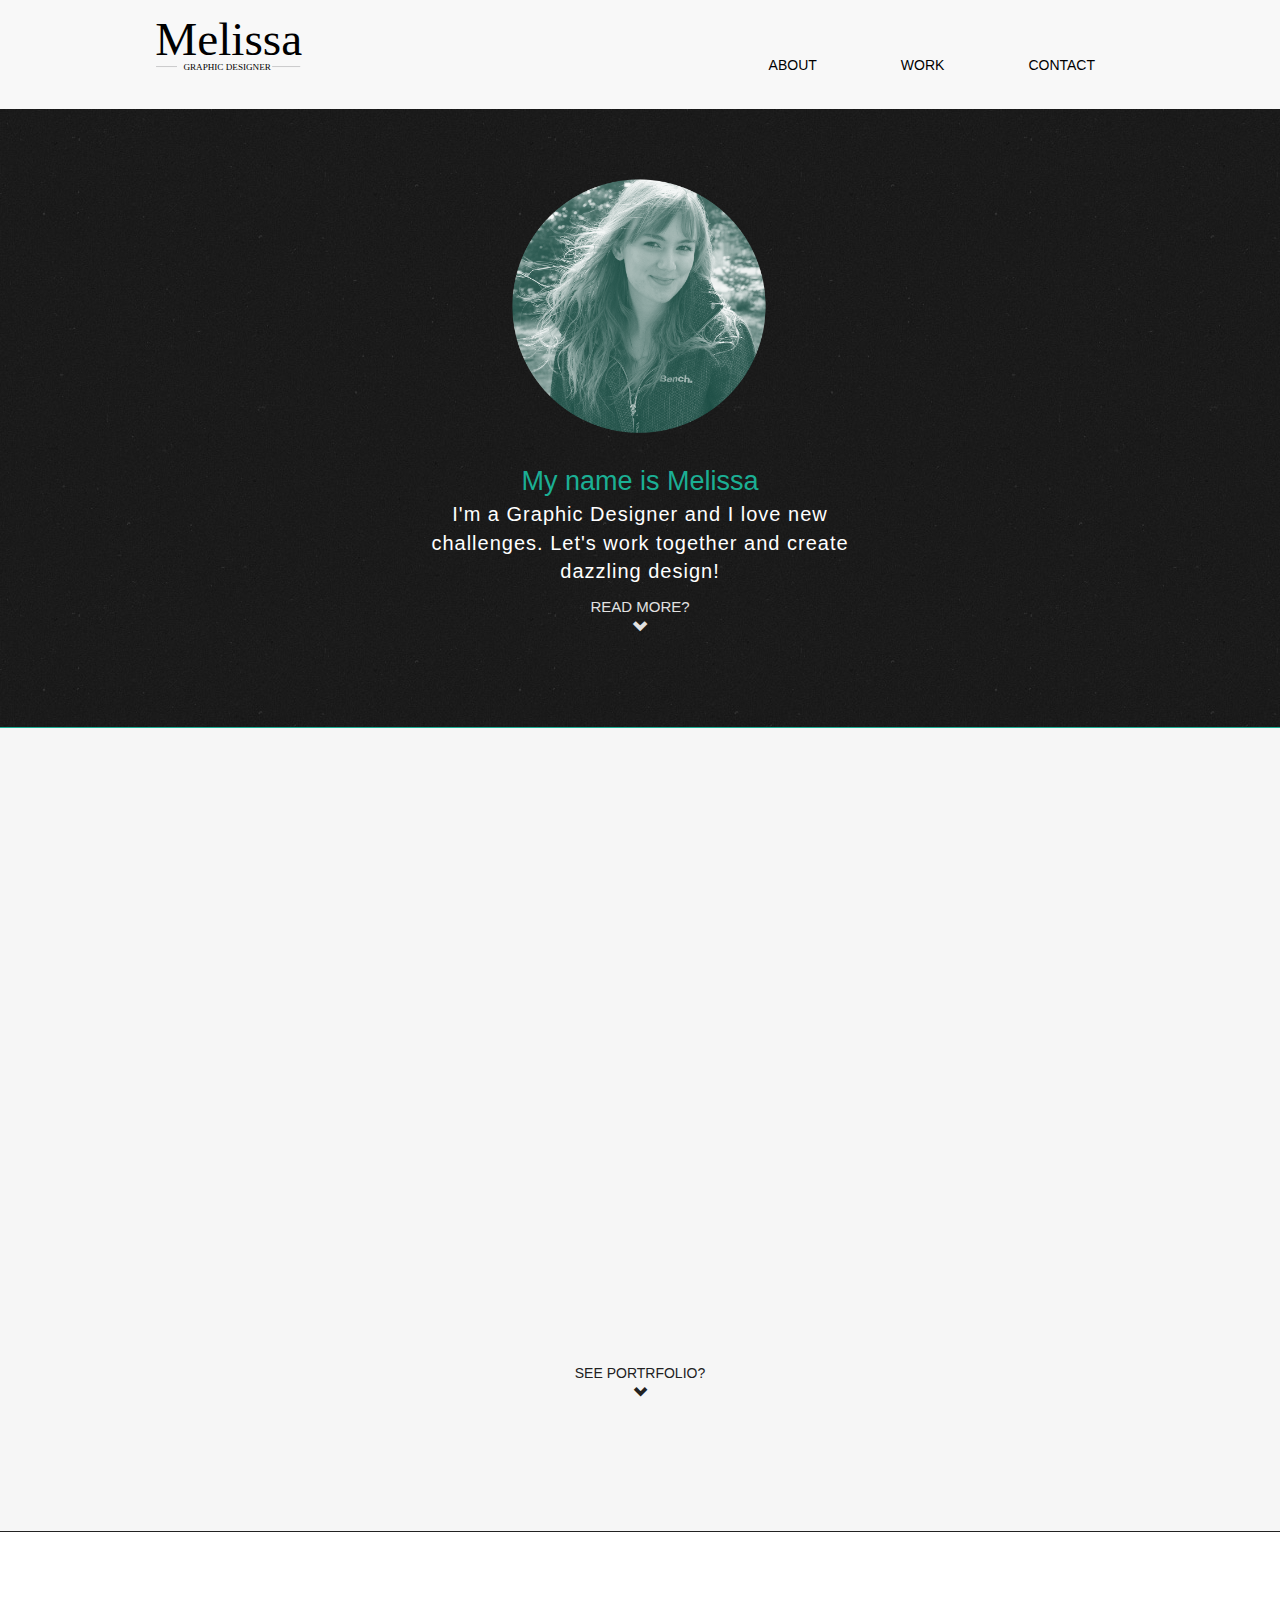
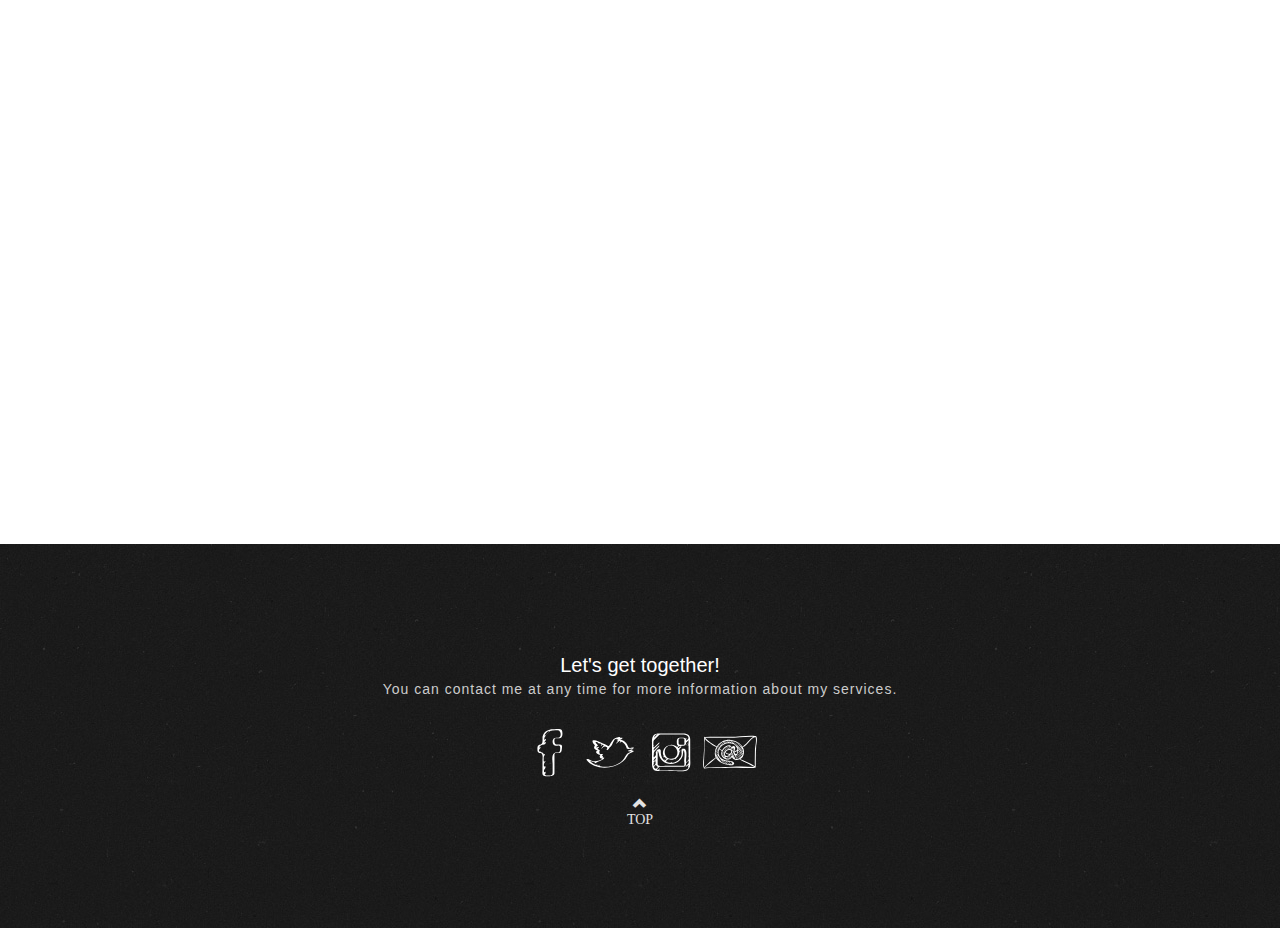
==== commit 5d317d41: "fixed indentation" ====
--- a/index.html
+++ b/index.html
@@ -43,38 +43,38 @@
 
 <body id="page-top" data-spy="scroll" data-target=".navbar-fixed-top">
 
-    <!-- Navigation -->
-    <nav class="navbar navbar-default navbar-fixed-top no-transition" role="navigation">
-        <div class="container">
-            <div class="navbar-header page-scroll">
-                <button type="button" class="navbar-toggle no-transition" data-toggle="collapse" data-target=".navbar-ex1-collapse">
-                    <span class="sr-only">Toggle navigation</span>
-                    <span class="icon-bar"></span>
-                    <span class="icon-bar"></span>
-                    <span class="icon-bar"></span>
-                </button>
-                <a class="navbar-brand page-scroll" href="#page-top"><img src="images/logo.svg"></a>
-            </div>
-
-            <!-- Collect the nav links, forms, and other content for toggling -->
-            <div class="collapse navbar-collapse navbar-ex1-collapse no-transition">
-                <ul class="nav navbar-nav">
-                    <!-- Hidden li included to remove active class from about link when scrolled up past about section -->
-                    <li class="hidden">
-                        <a class="page-scroll" href="#page-top"></a>
-                    </li>
-                    <li>
-                        <a class="page-scroll" href="#about">ABOUT</a>
-                    </li>
-                    <li>
-                        <a class="page-scroll" href="#work">WORK</a>
-                    </li>
-                    <li>
-                        <a class="page-scroll" href="#contact">CONTACT</a>
-                    </li>
-                </ul>
-            </div>
-            <!-- /.navbar-collapse -->
+  <!-- Navigation -->
+  <nav class="navbar navbar-default navbar-fixed-top no-transition" role="navigation">
+      <div class="container">
+          <div class="navbar-header page-scroll">
+              <button type="button" class="navbar-toggle no-transition" data-toggle="collapse" data-target=".navbar-ex1-collapse">
+                  <span class="sr-only">Toggle navigation</span>
+                  <span class="icon-bar"></span>
+                  <span class="icon-bar"></span>
+                  <span class="icon-bar"></span>
+              </button>
+              <a class="navbar-brand page-scroll" href="#page-top"><img src="images/logo.svg" alt="Melissa Roy Logo"></a>
+          </div>
+
+          <!-- Collect the nav links, forms, and other content for toggling -->
+          <div class="collapse navbar-collapse navbar-ex1-collapse no-transition">
+              <ul class="nav navbar-nav">
+                  <!-- Hidden li included to remove active class from about link when scrolled up past about section -->
+                  <li class="hidden">
+                      <a class="page-scroll" href="#page-top"></a>
+                  </li>
+                  <li>
+                      <a class="page-scroll" href="#about">ABOUT</a>
+                  </li>
+                  <li>
+                      <a class="page-scroll" href="#work">WORK</a>
+                  </li>
+                  <li>
+                      <a class="page-scroll" href="#contact">CONTACT</a>
+                  </li>
+              </ul>
+          </div>
+          <!-- /.navbar-collapse -->
         </div>
         <!-- /.container -->
     </nav>
@@ -86,49 +86,46 @@
             <div class="row">
               <div class="wrapper">
                 <div class="float-left">
-<img class="profile-img img-responsive" src="images/melissa-picture.png">
+                  <img class="profile-img img-responsive" src="images/melissa-picture.png" alt="Profile Picture of Melissa">
                   <div class="slideUp website-quote float-right">
                     <p class="quote-title">My name is Melissa</p><p class="quote-content">I'm a Graphic Designer and I love new challenges. Let's work together and create dazzling design!</p><p><a class="page-scroll read-me-quote" href="#about">READ MORE?<br><span class="glyphicon glyphicon-chevron-down"></span></a></p>
-
                   </div>
                 </div>
             </div>
-            </div>
+          </div>
         </div>
       </section>
     </section>
 
     <!-- About Section -->
     <section id="about" class="about-section">
-        <div id="slidein" class="container">
+        <div class="container">
             <div class="row">
-                <div class="col-lg-12">
-                    <div class="wrapper">
-                    <div class="left-about slidein">
-                      <p><img class="love-icon" src="images/search96.svg" alt="laptop icon"></p>
-                      <h3 class="center-align">WHO I AM</h3>
-                      <p class="text-justify">I took my first breath on the 15th of april 1994 only weighing at 4 pounds! I never knew my true potential in life before the age of 12. After I created my first Piczo website, that’s when everything unfolded. My skills and love for designing website grew so fast I always wanted to learn more and do more. At the age of 15 I had my very own sub-domain which I had more fun re-designing the template from scratch then actually blogging. After playing with codes I wanted to expand my knowledge with Corel Paint Shop Pro and then went to Adobe Photoshop. I knew from then what I wanted to do. Become a Graphic Designer. Now I spend my days designing and taking care of my puppy and my cat who fill my heart with joy when ever something is going wrong. </p>
-                    </div>
-                    <div class="right-about slidein">
-                      <p><img class="love-icon" src="images/laptop113.svg" alt="laptop icon"></p>
+              <div class="col-lg-12">
+                <div class="wrapper">
+                  <div id="slidein" class="left-about slidein">
+                    <p><img class="love-icon" src="images/search96.svg" alt="laptop icon"></p>
+                    <h3 class="center-align">WHO I AM</h3>
+                    <p class="text-justify">I took my first breath on the 15th of april 1994 only weighing at 4 pounds! I never knew my true potential in life before the age of 12. After I created my first Piczo website, that’s when everything unfolded. My skills and love for designing website grew so fast I always wanted to learn more and do more. At the age of 15 I had my very own sub-domain which I had more fun re-designing the template from scratch then actually blogging. After playing with codes I wanted to expand my knowledge with Corel Paint Shop Pro and then went to Adobe Photoshop. I knew from then what I wanted to do. Become a Graphic Designer. Now I spend my days designing and taking care of my puppy and my cat who fill my heart with joy when ever something is going wrong. </p>
+                  </div>
+                  <div id="slideleft" class="right-about slideleft">
+                    <p><img class="love-icon" src="images/laptop113.svg" alt="laptop icon"></p>
                     <h3 class="center-align">WHAT I LOVE</h3>
                     <p class="text-justify">
+
                       <strong>Web Design</strong> is my first love. I've been designing websites from the age of 12, I've grown a passion to create beautiful simplistic website. I love the thrill of breaking code and finding the solution to it. My goal designing any website is to make it one-of-a-kind with sleek design and functionality.</p>
+
                       <p class="text-justify">
-                        <strong>Print / Magazines</strong>, I've learned the beauty of printing magazines and designing them through school. I admire and appreciate cook books so much, as well as any magazine I may stumble upon. I have a passion on creating legible layout with a modern bold design.
-                        </p>
+                        <strong>Print / Magazines</strong>, I've learned the beauty of printing magazines and designing them through school. I admire and appreciate cook books so much, as well as any magazine I may stumble upon. I have a passion on creating legible layout with a modern bold design.</p>
+
                       <p class="text-justify">
-                      <strong>Posters & Stationaries</strong> are such a joy to work with. The best part is seeing the end result through the audience. I adore seeing the process on paper and the clients reaction to the progress we're doing to deliver.
+                      <strong>Posters & Stationaries</strong> are such a joy to work with. The best part is seeing the end result through the audience. I adore seeing the process on paper and the clients reaction to the progress we're doing to deliver.</p>
                   </div>
-
-
-                </div>
-                <div><a class="page-scroll portfolio-arrow" href="#work">SEE PORTRFOLIO?<br><span class="glyphicon glyphicon-chevron-down"></span></a></div>
-                    </div>
-                </div>
-
-                  </div>
-                </div>
+                </div>
+                <div>
+                	<a class="page-scroll portfolio-arrow" href="#work">SEE PORTRFOLIO?<br><span class="glyphicon glyphicon-chevron-down"></span></a>
+                </div>
+              </div>
             </div>
         </div>
     </section>
@@ -140,119 +137,107 @@
                 <div class="col-lg-12">
 
                                         <!-- *** PORTFOLIO PIECES START ***-->
-    <!-- *** PORTFOLIO PIECE 1 ***-->
-                    <div class="grid col-sm-5 col-sm-offset-1">
-                        <figure class="effect-ming" data-toggle="modal" data-target="#myModal1">
-                            <img class="img-responsive" src="images/mag-placeholder.jpg" height="1037" width="1037" alt="img26"/>
-                            <figcaption>
-                                <h2>Christmas<span> Magazine</span></h2>
-
-                            </figure>
-                    </div>
-
-                    <!-- Modal -->
-                    <div class="modal fade" id="myModal1" tabindex="-1" role="dialog" aria-labelledby="myModalLabel1" aria-hidden="true">
-                      <div class="modal-dialog">
-                        <div class="modal-content">
-                          <div class="modal-header">
-                            <button type="button" class="close" data-dismiss="modal"><span aria-hidden="true">&times;</span><span class="sr-only">Close</span></button>
-                            <h4 class="modal-title" id="myModalLabel1">Christmas Dessert Magazine</h4>
+                    <!-- *** PORTFOLIO PIECE 1 ***-->
+                  <div class="grid col-sm-5 col-sm-offset-1">
+                      <figure class="effect-ming" data-toggle="modal" data-target="#myModal1">
+                          <img class="img-responsive" src="images/portfolio/christmas-cover.jpg" height="1037" width="1037" alt="img26"/>
+                          <figcaption></figcaption>
+
+
+                      </figure>
+                  </div>
+
+                  <!-- Modal -->
+                  <div class="modal fade" id="myModal1" tabindex="-1" role="dialog" aria-labelledby="myModalLabel1" aria-hidden="true">
+                    <div class="modal-dialog">
+                      <div class="modal-content">
+                        <div class="modal-header">
+                          <button type="button" class="close" data-dismiss="modal"><span aria-hidden="true">&times;</span><span class="sr-only">Close</span></button>
+                          <h4 class="modal-title" id="myModalLabel1">Christmas Dessert Magazine</h4>
+                        </div>
+                        <div class="modal-body">
+
+                          <div id="carousel-pieces-1" class="carousel slide" data-ride="carousel">
+                            <!-- Indicators -->
+                            <ol class="carousel-indicators">
+                              <li data-target="#carousel-pieces-1" data-slide-to="0" class="active"></li>
+                              <li data-target="#carousel-pieces-1" data-slide-to="1"></li>
+                              <li data-target="#carousel-pieces-1" data-slide-to="2"></li>
+                            </ol>
+
+                            <!-- Wrapper for slides -->
+                            <div class="carousel-inner" role="listbox">
+                              <div class="item active">
+                                <img src="images/portfolio/christmas-cover-col.jpg" height="983" width="983" alt="Kitty Placement">
+                                <div class="carousel-caption">
+                                </div>
+                              </div>
+
+                              <div class="item img-flex">
+                                <img src="images/portfolio/christmas-1.jpg" height="1900" width="1900" alt="Kitty Placeholder">
+                                <div class="carousel-caption">
+                                </div>
+                              </div>
+
+                              <div class="item">
+                                <img src="images/portfolio/christmas-2.jpg" alt="Kitty Placeholder">
+                                <div class="carousel-caption">
+                                </div>
+                              </div>
+                            </div>
+
+                            <!-- Controls -->
+                            <a class="left carousel-control" href="#carousel-pieces-1" role="button" data-slide="prev">
+                              <span class="glyphicon glyphicon-chevron-left" aria-hidden="true"></span>
+                              <span class="sr-only">Previous</span>
+                            </a>
+                            <a class="right carousel-control" href="#carousel-pieces-1" role="button" data-slide="next">
+                              <span class="glyphicon glyphicon-chevron-right" aria-hidden="true"></span>
+                              <span class="sr-only">Next</span>
+                            </a>
                           </div>
-                          <div class="modal-body">
-
-                            <div id="carousel-pieces-1" class="carousel slide" data-ride="carousel">
-                              <!-- Indicators -->
-                              <ol class="carousel-indicators">
-                                <li data-target="#carousel-pieces-1" data-slide-to="0" class="active"></li>
-                                <li data-target="#carousel-pieces-1" data-slide-to="1"></li>
-                                <li data-target="#carousel-pieces-1" data-slide-to="2"></li>
-                                <li data-target="#carousel-pieces-1" data-slide-to="3"></li>
-                              </ol>
-
-                              <!-- Wrapper for slides -->
-                              <div class="carousel-inner" role="listbox">
-                                <div class="item active">
-                                  <img src="http://placekitten.com/700/700" alt="Kitty Placement">
-                                  <div class="carousel-caption">
-
-                                  </div>
-                                </div>
-                                <div class="item img-flex">
-                                  <img src="http://placekitten.com/700/700" alt="Kitty Placeholder">
-                                  <div class="carousel-caption">
-
-                                  </div>
-                                </div>
-
-                                <div class="item">
-                                  <img src="http://placekitten.com/700/700" alt="Kitty Placeholder">
-                                  <div class="carousel-caption">
-
-                                  </div>
-                                </div>
-
-                                <div class="item">
-                                  <img src="http://placekitten.com/700/700" alt="Kitty Placeholder">
-                                  <div class="carousel-caption">
-
-                                  </div>
-                                </div>
-                              </div>
-
-                              <!-- Controls -->
-                              <a class="left carousel-control" href="#carousel-pieces-1" role="button" data-slide="prev">
-                                <span class="glyphicon glyphicon-chevron-left" aria-hidden="true"></span>
-                                <span class="sr-only">Previous</span>
-                              </a>
-                              <a class="right carousel-control" href="#carousel-pieces-1" role="button" data-slide="next">
-                                <span class="glyphicon glyphicon-chevron-right" aria-hidden="true"></span>
-                                <span class="sr-only">Next</span>
-                              </a>
-                            </div>
-                            <div class="left-align-piece">
-                                <table>
-                                  <tbody>
-                                    <tr>
-                                      <td class="categorie">Media ·</td>
-                                      <td>Printed Magazine</td>
-                                    </tr>
-                                    <tr>
-                                      <td class="categorie">Created in ·</td>
-                                      <td>InDesign</td>
-                                    </tr>
-                                    <tr>
-                                      <td class="categorie">Hours ·</td>
-                                      <td>15+ hours</td>
-                                    </tr>
-                                    <tr>
-                                      <td class="categorie">Date ·</td>
-                                      <td>November 2014</td>
-                                    </tr>
-
-                                     <tr>
-                                      <td class="categorie">Details ·</td>
-                                      <td>Christmas is approaching and I wanted to get into the spirit of amazing desserts. The holiday seasons are nothing without mouth watering desserts. I've applied my design skilled and created an eye candy magazine using real recipes. <strong>* I do not own the photos nor the recipes</strong></td>
-                                    </tr>
-                                  </tbody>
-                                </table>
-                            </div>
-                            <div class="modal-footer">
-                            melissaroy.ca · Portfolio Piece · Christmas Magazine
-                            </div>
-                        </div>
-                    </div>
-                </div>
-               </div>
+                          <div class="left-align-piece">
+                              <table>
+                                <tbody>
+                                  <tr>
+                                    <td class="categorie">Media ·</td>
+                                    <td>Printed Magazine</td>
+                                  </tr>
+                                  <tr>
+                                    <td class="categorie">Created in ·</td>
+                                    <td>InDesign</td>
+                                  </tr>
+                                  <tr>
+                                    <td class="categorie">Hours ·</td>
+                                    <td>15+ hours</td>
+                                  </tr>
+                                  <tr>
+                                    <td class="categorie">Date ·</td>
+                                    <td>November 2014</td>
+                                  </tr>
+
+                                   <tr>
+                                    <td class="categorie">Details ·</td>
+                                    <td>Christmas is approaching and I wanted to get into the spirit of amazing desserts. The holiday seasons are nothing without mouth watering desserts. I've applied my design skilled and created an eye candy magazine using real recipes. <strong>* I do not own the photos nor the recipes</strong></td>
+                                  </tr>
+                                </tbody>
+                              </table>
+                          </div>
+                          <div class="modal-footer">
+                          melissaroy.ca · Portfolio Piece · Christmas Magazine
+                          </div>
+                      </div>
+                  </div>
+              </div>
+             </div>
 
 
 
 <!-- *** PORTFOLIO PIECE 2 *** -->
                     <div class="grid col-sm-5">
                         <figure class="effect-ming" data-toggle="modal" data-target="#myModal2">
-                            <img class="img-responsive" src="images/mag-placeholder.jpg" height="1037" width="1037" alt="img26"/>
-                            <figcaption>
-                                <h2>Cirque du Soleil<span><br />Annual Report</span></h2>
-
+                            <img class="img-responsive" src="images/portfolio/cds.jpg" height="1037" width="1037" alt="img26"/>
+                            <figcaption></figcaption>
                             </figure>
                     </div>
 
@@ -272,37 +257,30 @@
                                 <li data-target="#carousel-pieces-2" data-slide-to="0" class="active"></li>
                                 <li data-target="#carousel-pieces-2" data-slide-to="1"></li>
                                 <li data-target="#carousel-pieces-2" data-slide-to="2"></li>
-                                <li data-target="#carousel-pieces-2" data-slide-to="3"></li>
                               </ol>
 
                               <!-- Wrapper for slides -->
                               <div class="carousel-inner" role="listbox">
                                 <div class="item active">
-                                  <img src="http://placekitten.com/700/700" alt="Kitty Placement">
+                                  <img src="images/portfolio/cds-col.jpg" height="1000" width="1000" alt="Kitty Placement">
                                   <div class="carousel-caption">
 
                                   </div>
                                 </div>
                                 <div class="item img-flex">
-                                  <img src="http://placekitten.com/700/700" alt="Kitty Placeholder">
-                                  <div class="carousel-caption">
-
-                                  </div>
-                                </div>
-
-                                <div class="item">
-                                  <img src="http://placekitten.com/700/700" alt="Kitty Placeholder">
-                                  <div class="carousel-caption">
-
-                                  </div>
-                                </div>
-
-                                <div class="item">
-                                  <img src="http://placekitten.com/700/700" alt="Kitty Placeholder">
-                                  <div class="carousel-caption">
-
-                                  </div>
-                                </div>
+                                  <img src="images/portfolio/cds-1.jpg" height="1000" width="1000" alt="Kitty Placeholder">
+                                  <div class="carousel-caption">
+
+                                  </div>
+                                </div>
+
+                                <div class="item">
+                                  <img src="images/portfolio/cds-2.jpg" height="1000" width="1000" alt="Kitty Placeholder">
+                                  <div class="carousel-caption">
+
+                                  </div>
+                                </div>
+
                               </div>
 
                               <!-- Controls -->
@@ -316,31 +294,31 @@
                               </a>
                             </div>
                             <div class="left-align-piece">
-                                <table>
-                                  <tbody>
-                                    <tr>
-                                      <td class="categorie">Media ·</td>
-                                      <td>Magazine Print<td>
-                                    </tr>
-                                    <tr>
-                                      <td class="categorie">Created in ·</td>
-                                      <td>InDesign</td>
-                                    </tr>
-                                    <tr>
-                                      <td class="categorie">Hours ·</td>
-                                      <td>30+ hours</td>
-                                    </tr>
-                                    <tr>
-                                      <td class="categorie">Date ·</td>
-                                      <td>November 2012</td>
-                                    </tr>
-
-                                     <tr>
-                                      <td class="categorie">Details ·</td>
-                                      <td>We were given the task to organize the content of the Annual Report for Cirque du Soleil. This aloud us to work with real content and lots of tables. Since Annual Reports don't bring in revenue, making it complex might clutter its purpose.</td>
-                                    </tr>
-                                  </tbody>
-                                </table>
+                              <table>
+                                <tbody>
+                                  <tr>
+                                    <td class="categorie">Media ·</td>
+                                    <td>Magazine Print</td>
+                                  </tr>
+                                  <tr>
+                                    <td class="categorie">Created in ·</td>
+                                    <td>InDesign</td>
+                                  </tr>
+                                  <tr>
+                                    <td class="categorie">Hours ·</td>
+                                    <td>30+ hours</td>
+                                  </tr>
+                                  <tr>
+                                    <td class="categorie">Date ·</td>
+                                    <td>November 2012</td>
+                                  </tr>
+
+                                   <tr>
+                                    <td class="categorie">Details ·</td>
+                                    <td>We were given the task to organize the content of the Annual Report for Cirque du Soleil. This aloud us to work with real content and lots of tables. Since Annual Reports don't bring in revenue, making it complex might clutter its purpose.</td>
+                                  </tr>
+                                </tbody>
+                              </table>
                             </div>
                             <div class="modal-footer">
                             melissaroy.ca · Portfolio Piece · Cirque du Soileil Magazine
@@ -353,11 +331,9 @@
 <!-- *** PORTFOLIO PIECE 3 *** -->
                     <div class="grid col-sm-5 col-sm-offset-1">
                         <figure class="effect-ming" data-toggle="modal" data-target="#myModal3">
-                            <img class="img-responsive" src="images/frame-placeholder.jpg" height="778" width="778" alt="img26"/>
-                            <figcaption>
-                                <h2>Bank of Canada <span>Posters</span></h2>
-
-                            </figure>
+                          <img class="img-responsive" src="images/portfolio/boc-poster.jpg" height="1280" width="1920" alt="img26"/>
+                          <figcaption></figcaption>
+                        </figure>
                     </div>
 
                     <!-- Modal -->
@@ -382,27 +358,27 @@
                               <!-- Wrapper for slides -->
                               <div class="carousel-inner" role="listbox">
                                 <div class="item active">
-                                  <img src="http://placekitten.com/700/700" alt="Kitty Placement">
+                                  <img src="images/portfolio/boc-poster-col.jpg" height="1280" width="1920" alt="Kitty Placement">
                                   <div class="carousel-caption">
 
                                   </div>
                                 </div>
                                 <div class="item img-flex">
-                                  <img src="http://placekitten.com/700/700" alt="Kitty Placeholder">
-                                  <div class="carousel-caption">
-
-                                  </div>
-                                </div>
-
-                                <div class="item">
-                                  <img src="http://placekitten.com/700/700" alt="Kitty Placeholder">
-                                  <div class="carousel-caption">
-
-                                  </div>
-                                </div>
-
-                                <div class="item">
-                                  <img src="http://placekitten.com/700/700" alt="Kitty Placeholder">
+                                  <img src="images/portfolio/boc-poster-1.jpg" height="1900" width="2400" alt="Kitty Placeholder">
+                                  <div class="carousel-caption">
+
+                                  </div>
+                                </div>
+
+                                <div class="item">
+                                  <img src="images/portfolio/boc-poster-2.jpg" height="1280" width="1920" alt="Kitty Placeholder">
+                                  <div class="carousel-caption">
+
+                                  </div>
+                                </div>
+
+                                <div class="item">
+                                  <img src="images/portfolio/boc-poster-3.jpg" height="1280" width="1920" alt="Kitty Placeholder">
                                   <div class="carousel-caption">
 
                                   </div>
@@ -457,11 +433,9 @@
 <!-- *** PORTFOLIO PIECE 4 *** -->
                     <div class="grid col-sm-5">
                         <figure class="effect-ming" data-toggle="modal" data-target="#myModal4">
-                            <img class="img-responsive" src="images/frame-placeholder.jpg" height="778" width="778" alt="img26"/>
-                            <figcaption>
-                                <h2>Bank of Canada <span> Misc Projects</span></h2>
-
-                            </figure>
+                          <img class="img-responsive" src="images/portfolio/recognition.jpg" height="778" width="778" alt="img26"/>
+                          <figcaption></figcaption>
+                      </figure>
                     </div>
 
                     <!-- Modal -->
@@ -486,27 +460,27 @@
                               <!-- Wrapper for slides -->
                               <div class="carousel-inner" role="listbox">
                                 <div class="item active">
-                                  <img src="http://placekitten.com/700/700" alt="Kitty Placement">
+                                  <img src="images/portfolio/recognition-col.jpg" height="800" width="800" alt="Kitty Placement">
                                   <div class="carousel-caption">
 
                                   </div>
                                 </div>
                                 <div class="item img-flex">
-                                  <img src="http://placekitten.com/700/700" alt="Kitty Placeholder">
-                                  <div class="carousel-caption">
-
-                                  </div>
-                                </div>
-
-                                <div class="item">
-                                  <img src="http://placekitten.com/700/700" alt="Kitty Placeholder">
-                                  <div class="carousel-caption">
-
-                                  </div>
-                                </div>
-
-                                <div class="item">
-                                  <img src="http://placekitten.com/700/700" alt="Kitty Placeholder">
+                                  <img src="images/portfolio/misc-projects-1.jpg" height="1000" width="1000" alt="Kitty Placeholder">
+                                  <div class="carousel-caption">
+
+                                  </div>
+                                </div>
+
+                                <div class="item">
+                                  <img src="images/portfolio/misc-projects-2.jpg" alt="Kitty Placeholder">
+                                  <div class="carousel-caption">
+
+                                  </div>
+                                </div>
+
+                                <div class="item">
+                                  <img src="images/portfolio/misc-projects-3.jpg" alt="Kitty Placeholder">
                                   <div class="carousel-caption">
 
                                   </div>
@@ -545,7 +519,7 @@
 
                                      <tr>
                                       <td class="categorie">Details · </td>
-                                      <td>Over my journey at the Bank of Canada, I was asked to create custom invitations for a baby shower and a retirement. I had the honor to create and manage a team building event, we called it the <em>Wild Challenge</em>. Everyone who were able to come by were all engaged and interactive. I've also designed and created confidential documents for the managers and employees to use a daily basis.</td>
+                                      <td>Over my journey at the Bank of Canada, I was asked to create custom invitations for a baby shower and a retirement. Also working with employees to create a Recognition Program Logo. I had the honor to create and manage a team building event, we called it the <em>Wild Challenge</em>. Everyone who were able to come by were all engaged and interactive. I've also designed and created confidential documents for the managers and employees to use on a daily basis.</td>
                                     </tr>
                                   </tbody>
                                 </table>
@@ -560,11 +534,9 @@
 <!-- *** PORTFOLIO PIECE 5 *** -->
                     <div class="grid col-sm-5 col-sm-offset-1">
                         <figure class="effect-ming" data-toggle="modal" data-target="#myModal5">
-                            <img class="img-responsive" src="images/mag-placeholder.jpg" height="1037" width="1037" alt="img26"/>
-                            <figcaption>
-                                <h2>Infinity Marble <span>Catalogue</span></h2>
-
-                            </figure>
+                          <img class="img-responsive" src="images/portfolio/infinity-marble.jpg" height="1000" width="1000" alt="img26"/>
+                          <figcaption></figcaption>
+                        </figure>
                     </div>
 
                     <!-- Modal -->
@@ -589,27 +561,27 @@
                               <!-- Wrapper for slides -->
                               <div class="carousel-inner" role="listbox">
                                 <div class="item active">
-                                  <img src="http://placekitten.com/700/700" alt="Kitty Placement">
+                                  <img src="images/portfolio/infinity-marble-col.jpg" height="1000" width="1000" alt="Kitty Placement">
                                   <div class="carousel-caption">
 
                                   </div>
                                 </div>
                                 <div class="item img-flex">
-                                  <img src="http://placekitten.com/700/700" alt="Kitty Placeholder">
-                                  <div class="carousel-caption">
-
-                                  </div>
-                                </div>
-
-                                <div class="item">
-                                  <img src="http://placekitten.com/700/700" alt="Kitty Placeholder">
-                                  <div class="carousel-caption">
-
-                                  </div>
-                                </div>
-
-                                <div class="item">
-                                  <img src="http://placekitten.com/700/700" alt="Kitty Placeholder">
+                                  <img src="images/portfolio/infinity-marble-1.jpg" height="1000" width="1000" alt="Kitty Placeholder">
+                                  <div class="carousel-caption">
+
+                                  </div>
+                                </div>
+
+                                <div class="item">
+                                  <img src="images/portfolio/infinity-marble-2.jpg" height="1000" width="1000" alt="Kitty Placeholder">
+                                  <div class="carousel-caption">
+
+                                  </div>
+                                </div>
+
+                                <div class="item">
+                                  <img src="images/portfolio/infinity-marble-3.jpg" height="1000" width="1000" alt="Kitty Placeholder">
                                   <div class="carousel-caption">
 
                                   </div>
@@ -664,11 +636,9 @@
 <!-- *** PORTFOLIO PIECE 6 *** -->
                     <div class="grid col-sm-5">
                         <figure class="effect-ming" data-toggle="modal" data-target="#myModal6">
-                            <img class="img-responsive" src="images/frame-placeholder.jpg" height="778" width="778" alt="img26"/>
-                            <figcaption>
-                                <h2>The Lorax <span>Posters</span></h2>
-
-                            </figure>
+                          <img class="img-responsive" src="images/portfolio/lorax.jpg" height="778" width="778" alt="img26"/>
+                          <figcaption></figcaption>
+                        </figure>
                     </div>
 
                     <!-- Modal -->
@@ -693,27 +663,27 @@
                               <!-- Wrapper for slides -->
                               <div class="carousel-inner" role="listbox">
                                 <div class="item active">
-                                  <img src="http://placekitten.com/700/700" alt="Kitty Placement">
+                                  <img src="images/portfolio/lorax-col.jpg" alt="Kitty Placement">
                                   <div class="carousel-caption">
 
                                   </div>
                                 </div>
                                 <div class="item img-flex">
-                                  <img src="http://placekitten.com/700/700" alt="Kitty Placeholder">
-                                  <div class="carousel-caption">
-
-                                  </div>
-                                </div>
-
-                                <div class="item">
-                                  <img src="http://placekitten.com/700/700" alt="Kitty Placeholder">
-                                  <div class="carousel-caption">
-
-                                  </div>
-                                </div>
-
-                                <div class="item">
-                                  <img src="http://placekitten.com/700/700" alt="Kitty Placeholder">
+                                  <img src="images/portfolio/lorax-1.jpg" alt="Kitty Placeholder">
+                                  <div class="carousel-caption">
+
+                                  </div>
+                                </div>
+
+                                <div class="item">
+                                  <img src="images/portfolio/lorax-2.jpg" alt="Kitty Placeholder">
+                                  <div class="carousel-caption">
+
+                                  </div>
+                                </div>
+
+                                <div class="item">
+                                  <img src="images/portfolio/lorax-3.jpg" alt="Kitty Placeholder">
                                   <div class="carousel-caption">
 
                                   </div>
@@ -768,11 +738,9 @@
 <!-- *** PORTFOLIO PIECE 7 *** -->
                     <div class="grid col-sm-5 col-sm-offset-1">
                         <figure class="effect-ming" data-toggle="modal" data-target="#myModal7">
-                            <img class="img-responsive" src="images/table-placeholder-1.jpg" height="703" width="703" alt="img26"/>
-                            <figcaption>
-                                <h2>Sea Turtle <span>EPub</span></h2>
-
-                            </figure>
+                          <img class="img-responsive" src="images/portfolio/seaturtle.jpg" height="2400" width="2400" alt="img26"/>
+                          <figcaption></figcaption>
+                        </figure>
                     </div>
 
                     <!-- Modal -->
@@ -797,27 +765,27 @@
                               <!-- Wrapper for slides -->
                               <div class="carousel-inner" role="listbox">
                                 <div class="item active">
-                                  <img src="http://placekitten.com/700/700" alt="Kitty Placement">
+                                  <img src="images/portfolio/seaturtle-col.jpg" height="2400" width="2400" alt="Kitty Placement">
                                   <div class="carousel-caption">
 
                                   </div>
                                 </div>
                                 <div class="item img-flex">
-                                  <img src="http://placekitten.com/700/700" alt="Kitty Placeholder">
-                                  <div class="carousel-caption">
-
-                                  </div>
-                                </div>
-
-                                <div class="item">
-                                  <img src="http://placekitten.com/700/700" alt="Kitty Placeholder">
-                                  <div class="carousel-caption">
-
-                                  </div>
-                                </div>
-
-                                <div class="item">
-                                  <img src="http://placekitten.com/700/700" alt="Kitty Placeholder">
+                                  <img src="images/portfolio/seaturtle-1.jpg" height="1900" width="1900" alt="Kitty Placeholder">
+                                  <div class="carousel-caption">
+
+                                  </div>
+                                </div>
+
+                                <div class="item">
+                                  <img src="images/portfolio/seaturtle-2.jpg" alt="Kitty Placeholder">
+                                  <div class="carousel-caption">
+
+                                  </div>
+                                </div>
+
+                                <div class="item">
+                                  <img src="images/portfolio/seaturtle-3.jpg" alt="Kitty Placeholder">
                                   <div class="carousel-caption">
 
                                   </div>
@@ -874,11 +842,9 @@
 <!-- *** PORTFOLIO PIECE 8 *** -->
                     <div class="grid col-sm-5">
                         <figure class="effect-ming" data-toggle="modal" data-target="#myModal8">
-                            <img class="img-responsive" src="images/phone-placeholder.jpg" height="690" width="690" alt="img26"/>
-                            <figcaption>
-                                <h2>Well.ca <span>Mobile Website</span></h2>
-
-                            </figure>
+                          <img class="img-responsive" src="images/portfolio/etsy.jpg" height="886" width="885" alt="img26"/>
+                          <figcaption></figcaption>
+                        </figure>
                     </div>
 
                     <!-- Modal -->
@@ -887,7 +853,7 @@
                         <div class="modal-content">
                           <div class="modal-header">
                             <button type="button" class="close" data-dismiss="modal"><span aria-hidden="true">&times;</span><span class="sr-only">Close</span></button>
-                            <h4 class="modal-title" id="myModalLabel8">Well.ca Mobile Website</h4>
+                            <h4 class="modal-title" id="myModalLabel8">Etsy Mobile & Tablet Website</h4>
                           </div>
                           <div class="modal-body">
 
@@ -897,33 +863,25 @@
                                 <li data-target="#carousel-pieces-8" data-slide-to="0" class="active"></li>
                                 <li data-target="#carousel-pieces-8" data-slide-to="1"></li>
                                 <li data-target="#carousel-pieces-8" data-slide-to="2"></li>
-                                <li data-target="#carousel-pieces-8" data-slide-to="3"></li>
                               </ol>
 
                               <!-- Wrapper for slides -->
                               <div class="carousel-inner" role="listbox">
                                 <div class="item active">
-                                  <img src="http://placekitten.com/700/700" alt="Kitty Placement">
+                                  <img src="images/portfolio/etsy-col.jpg" height="886" width="885" alt="Kitty Placement">
                                   <div class="carousel-caption">
 
                                   </div>
                                 </div>
                                 <div class="item img-flex">
-                                  <img src="http://placekitten.com/700/700" alt="Kitty Placeholder">
-                                  <div class="carousel-caption">
-
-                                  </div>
-                                </div>
-
-                                <div class="item">
-                                  <img src="http://placekitten.com/700/700" alt="Kitty Placeholder">
-                                  <div class="carousel-caption">
-
-                                  </div>
-                                </div>
-
-                                <div class="item">
-                                  <img src="http://placekitten.com/700/700" alt="Kitty Placeholder">
+                                  <img src="images/portfolio/etsy-1.jpg" height="4600" width="6000" alt="Kitty Placeholder">
+                                  <div class="carousel-caption">
+
+                                  </div>
+                                </div>
+
+                                <div class="item">
+                                  <img src="images/portfolio/etsy-2.jpg" height="1000" width="1000" alt="Kitty Placeholder">
                                   <div class="carousel-caption">
 
                                   </div>
@@ -949,28 +907,27 @@
                                     </tr>
                                     <tr>
                                       <td class="categorie">Created in ·</td>
-                                      <td>Photoshop</td>
+                                      <td>Illustrator</td>
                                     </tr>
                                     <tr>
                                       <td class="categorie">Hours ·</td>
-                                      <td>30+ hours</td>
+                                      <td>15+ hours</td>
                                     </tr>
                                     <tr>
                                       <td class="categorie">Date ·</td>
-                                      <td>November 2013</td>
+                                      <td>April 2014</td>
                                     </tr>
 
                                      <tr>
                                       <td class="categorie">Details ·</td>
-                                      <td>Well.ca is a website to buy every kind of household objects; from food, to bathroom products to organization. We had to create a website prototype of a mobile view while maintaining the brand of the website throughout the website.
-                                      <a href="http://www.well.ca">Well.ca</a>
+                                      <td>Etsy.com is a well known website for their handmade items, we were given the task to create a mobile version of the website as well as a tablet (which can become computer screen easily). <strong>* I do not own any images, content goes to <a href="http://www.etsy.com/ca/shop/ECKDesigns">ECKDesign</a> and <a href="http://www.etsy.com">Etsy</a>.</strong>
                                       </td>
                                     </tr>
                                   </tbody>
                                 </table>
                             </div>
                             <div class="modal-footer">
-                            melissaroy.ca · Portfolio Piece · Well.ca Mobile Website
+                            melissaroy.ca · Portfolio Piece · Etsy.com Mobile & Tablet Website
                             </div>
                         </div>
                     </div>
@@ -980,11 +937,9 @@
 <!-- *** PORTFOLIO PIECE 9 *** -->
                     <div class="grid col-sm-5 col-sm-offset-1">
                         <figure class="effect-ming" data-toggle="modal" data-target="#myModal9">
-                            <img class="img-responsive" src="images/table-placeholder-2.jpg" height="646" width="646" alt="img26"/>
-                            <figcaption>
-                                <h2>Captivity <span>Website</span></h2>
-
-                            </figure>
+                          <img class="img-responsive" src="images/portfolio/captivity-web.jpg" height="2592" width="2592" alt="img26"/>
+                          <figcaption></figcaption>
+                        </figure>
                     </div>
 
                     <!-- Modal -->
@@ -993,7 +948,7 @@
                         <div class="modal-content">
                           <div class="modal-header">
                             <button type="button" class="close" data-dismiss="modal"><span aria-hidden="true">&times;</span><span class="sr-only">Close</span></button>
-                            <h4 class="modal-title" id="myModalLabel9">Captivity Poster</h4>
+                            <h4 class="modal-title" id="myModalLabel9">Captivity Website</h4>
                           </div>
                           <div class="modal-body">
 
@@ -1003,37 +958,30 @@
                                 <li data-target="#carousel-pieces-9" data-slide-to="0" class="active"></li>
                                 <li data-target="#carousel-pieces-9" data-slide-to="1"></li>
                                 <li data-target="#carousel-pieces-9" data-slide-to="2"></li>
-                                <li data-target="#carousel-pieces-9" data-slide-to="3"></li>
                               </ol>
 
                               <!-- Wrapper for slides -->
                               <div class="carousel-inner" role="listbox">
                                 <div class="item active">
-                                  <img src="http://placekitten.com/700/700" alt="Kitty Placement">
+                                  <img src="images/portfolio/captivity-web-col.jpg" alt="Kitty Placement">
                                   <div class="carousel-caption">
 
                                   </div>
                                 </div>
                                 <div class="item img-flex">
-                                  <img src="http://placekitten.com/700/700" alt="Kitty Placeholder">
-                                  <div class="carousel-caption">
-
-                                  </div>
-                                </div>
-
-                                <div class="item">
-                                  <img src="http://placekitten.com/700/700" alt="Kitty Placeholder">
-                                  <div class="carousel-caption">
-
-                                  </div>
-                                </div>
-
-                                <div class="item">
-                                  <img src="http://placekitten.com/700/700" alt="Kitty Placeholder">
-                                  <div class="carousel-caption">
-
-                                  </div>
-                                </div>
+                                  <img src="images/portfolio/captivity-web-1.jpg" height="979" width="979" alt="Kitty Placeholder">
+                                  <div class="carousel-caption">
+
+                                  </div>
+                                </div>
+
+                                <div class="item">
+                                  <img src="images/portfolio/captivity-web-2.jpg" height="1000" width="1000" alt="Kitty Placeholder">
+                                  <div class="carousel-caption">
+
+                                  </div>
+                                </div>
+
                               </div>
 
                               <!-- Controls -->
@@ -1084,11 +1032,9 @@
 <!-- *** PORTFOLIO PIECE 10 *** -->
                     <div class="grid col-sm-5">
                         <figure class="effect-ming" data-toggle="modal" data-target="#myModal10">
-                            <img class="img-responsive" src="images/phone-placeholder.jpg" height="690" width="690" alt="img26"/>
-                            <figcaption>
-                                <h2>Schedule <span>App</span></h2>
-
-                            </figure>
+                          <img class="img-responsive" src="images/portfolio/daily-focus.jpg" height="1000" width="1000" alt="img26"/>
+                          <figcaption></figcaption>
+                        </figure>
                     </div>
 
                     <!-- Modal -->
@@ -1097,7 +1043,7 @@
                         <div class="modal-content">
                           <div class="modal-header">
                             <button type="button" class="close" data-dismiss="modal"><span aria-hidden="true">&times;</span><span class="sr-only">Close</span></button>
-                            <h4 class="modal-title" id="myModalLabel10">Schedule App</h4>
+                            <h4 class="modal-title" id="myModalLabel10">Daily Focus</h4>
                           </div>
                           <div class="modal-body">
 
@@ -1106,38 +1052,25 @@
                               <ol class="carousel-indicators">
                                 <li data-target="#carousel-pieces-10" data-slide-to="0" class="active"></li>
                                 <li data-target="#carousel-pieces-10" data-slide-to="1"></li>
-                                <li data-target="#carousel-pieces-10" data-slide-to="2"></li>
-                                <li data-target="#carousel-pieces-10" data-slide-to="3"></li>
+
                               </ol>
 
                               <!-- Wrapper for slides -->
                               <div class="carousel-inner" role="listbox">
                                 <div class="item active">
-                                  <img src="http://placekitten.com/700/700" alt="Kitty Placement">
+                                  <img src="images/portfolio/daily-focus-col.jpg" height="1000" width="1000" alt="Kitty Placement">
                                   <div class="carousel-caption">
 
                                   </div>
                                 </div>
                                 <div class="item img-flex">
-                                  <img src="http://placekitten.com/700/700" alt="Kitty Placeholder">
-                                  <div class="carousel-caption">
-
-                                  </div>
-                                </div>
-
-                                <div class="item">
-                                  <img src="http://placekitten.com/700/700" alt="Kitty Placeholder">
-                                  <div class="carousel-caption">
-
-                                  </div>
-                                </div>
-
-                                <div class="item">
-                                  <img src="http://placekitten.com/700/700" alt="Kitty Placeholder">
-                                  <div class="carousel-caption">
-
-                                  </div>
-                                </div>
+                                  <img src="images/portfolio/daily-focus-1.jpg" height="1000" width="1000" alt="Kitty Placeholder">
+                                  <div class="carousel-caption">
+
+                                  </div>
+                                </div>
+
+
                               </div>
 
                               <!-- Controls -->
@@ -1199,14 +1132,16 @@
 
                 <div>
                 <h5>Let's get together!</h5>
-                  <p class="footer-text">E-mail me at anytime. r.melissadesign@gmail.com or visit my social medias</p>
-                  <p><a class="media" href="http://www.facebook.com"><img src="http://placehold.it/50x50" alt="Facebook"></a>
-                  <a class="media" href="TWITTER"><img src="http://placehold.it/50x50" alt="Twitter"></a>
-                  <a class="media" href="INSTRAGRAM"><img src="http://placehold.it/50x50" alt="RSS"></a>
-                  <a class="media" href="EMAIL"><img src="http://placehold.it/50x50" alt="RSS"></a></p>
-                </div>
-
-              </div>
+                  <p class="footer-text">You can contact me at any time for more information about my services.</p>
+                  <p><a class="media" href="https://www.facebook.com/superduperlizzie" target="_blank"><img src="images/facebook.svg" alt="Facebook"></a>
+                  <a class="media" href="https://twitter.com/Melissa_GDesign" target="_blank"><img src="images/twitter23.svg" alt="Twitter"></a>
+                  <a class="media" href="http://instagram.com/heartedmachine/" target="_blank"><img src="images/instagram9.svg" alt="Instragram"></a>
+                  <a class="media" href="mailto:r.melissadesign@gmail.com"><img src="images/email100.svg" alt="E-Mail"></a>
+
+</div>
+<a class="page-scroll bottom-arrow" href="#page-top"><span class="glyphicon glyphicon-chevron-up"><br>TOP</span></a>
+</div>
+
             </div>
         </div>
     </section>
--- a/css/main.css
+++ b/css/main.css
@@ -3,7 +3,7 @@
 }
 
 @font-face {
-  font-family: 'Dragon is Coming';
+  font-family: 'Dragon-is-Coming';
   src: url('../fonts/Dragon is coming.otf');
 }
 
@@ -47,6 +47,7 @@
 	font-weight: 100;
 	font-size: 20px;
 	color: #fff;
+	letter-spacing: 1px;
 }
 
 .read-me-quote {
@@ -66,6 +67,10 @@
 	margin-left: auto;
 }
 
+.bottom-arrow {
+	margin-bottom: 5em;
+}
+
 a.portfolio-arrow,
 a.portfolio-arrow:link,
 a.portfolio-arrow:visited {
@@ -98,7 +103,8 @@
 
 
 #slidein,
-#appearin {
+#appearin,
+#slideleft {
 	visibility: hidden;
     }
 
@@ -117,6 +123,7 @@
   width: 95%;
   margin-left: auto;
   margin-right: auto;
+  margin-top: 1em;
 }
 
 .img-left {
@@ -147,7 +154,7 @@
 	}
 
 .navbar-default {
-	background: transparent url("../images/lightpaperfibers.png") repeat;
+
 	border-bottom: #222;
 }
 
@@ -179,7 +186,7 @@
 
 h6{
 	text-align: left;
-	font-family: Dragon is Coming;
+	font-family: Dragon-is-Coming;
 	font-size: 90pt;
 }
 .carousel-control.right,
@@ -223,7 +230,6 @@
 .btn-primary.active,
 .open > .dropdown-toggle.btn-primary {
   color: #fff;
-	background-color: #fff;
 	border: #bbb solid 1px;
 }
 
@@ -260,7 +266,6 @@
 
 .modal-footer{
 	font-size: 10px;
-	font-color: #ccc;
 }
 
 .categorie {
@@ -283,9 +288,9 @@
 }
 
 .media {
-	width: auto;
+	width: 4em;
 	display: inline-block;
-	padding: 0 auto;
+	padding: 0;
 	overflow: hidden;
 }
 
@@ -301,6 +306,8 @@
 
 .footer-text {
 	color: #ccc;
+	font-weight: 100;
+	letter-spacing: 1px;
 }
 
 a,
@@ -394,10 +401,10 @@
 
 
 	.float-left {
-	width: 45%;
+	width: 50%;
 	margin-top: auto;
 	margin-left: auto;
-
+	margin-top: 3em;
 	}
 
 	.float-right{
@@ -463,10 +470,6 @@
 	margin-left: auto;
 }
 
-	.float-right{
-	max-width: 10%;
-
-	}
 
 	.pet-img {
 	max-width: 60%;
--- a/css/set2.css
+++ b/css/set2.css
@@ -96,7 +96,7 @@
 	bottom: 30px;
 	left: 30px;
 	border: 2px solid #fff;
-	box-shadow: 0 0 0 30px rgba(255,255,255,0.2);
+	box-shadow: 0 0 0 30px rgba(27,175,148,0.2);
 	content: '';
 	opacity: 0;
 	-webkit-transition: opacity 0.35s, -webkit-transform 0.35s;
@@ -133,11 +133,11 @@
 }
 
 figure.effect-ming:hover figcaption {
-	background-color: rgba(58,52,42,0);
+	background-color: rgba(27,175,148,0);
 }
 
 figure.effect-ming:hover img {
-	opacity: 0.4;
+
 }
 
 /* Media queries */
--- a/css/animations.css
+++ b/css/animations.css
@@ -363,13 +363,7 @@
 		transform: scale(0);
 		opacity: 0.0;
 	}
-	60% {
-		transform: scale(1.1);
-	}
-	80% {
-		transform: scale(0.9);
-		opacity: 1;
-	}
+
 	100% {
 		transform: scale(1);
 		opacity: 1;
@@ -381,13 +375,7 @@
 		-webkit-transform: scale(0);
 		opacity: 0.0;
 	}
-	60% {
-		-webkit-transform: scale(1.1);
-	}
-	80% {
-		-webkit-transform: scale(0.9);
-		opacity: 1;
-	}
+
 	100% {
 		-webkit-transform: scale(1);
 		opacity: 1;
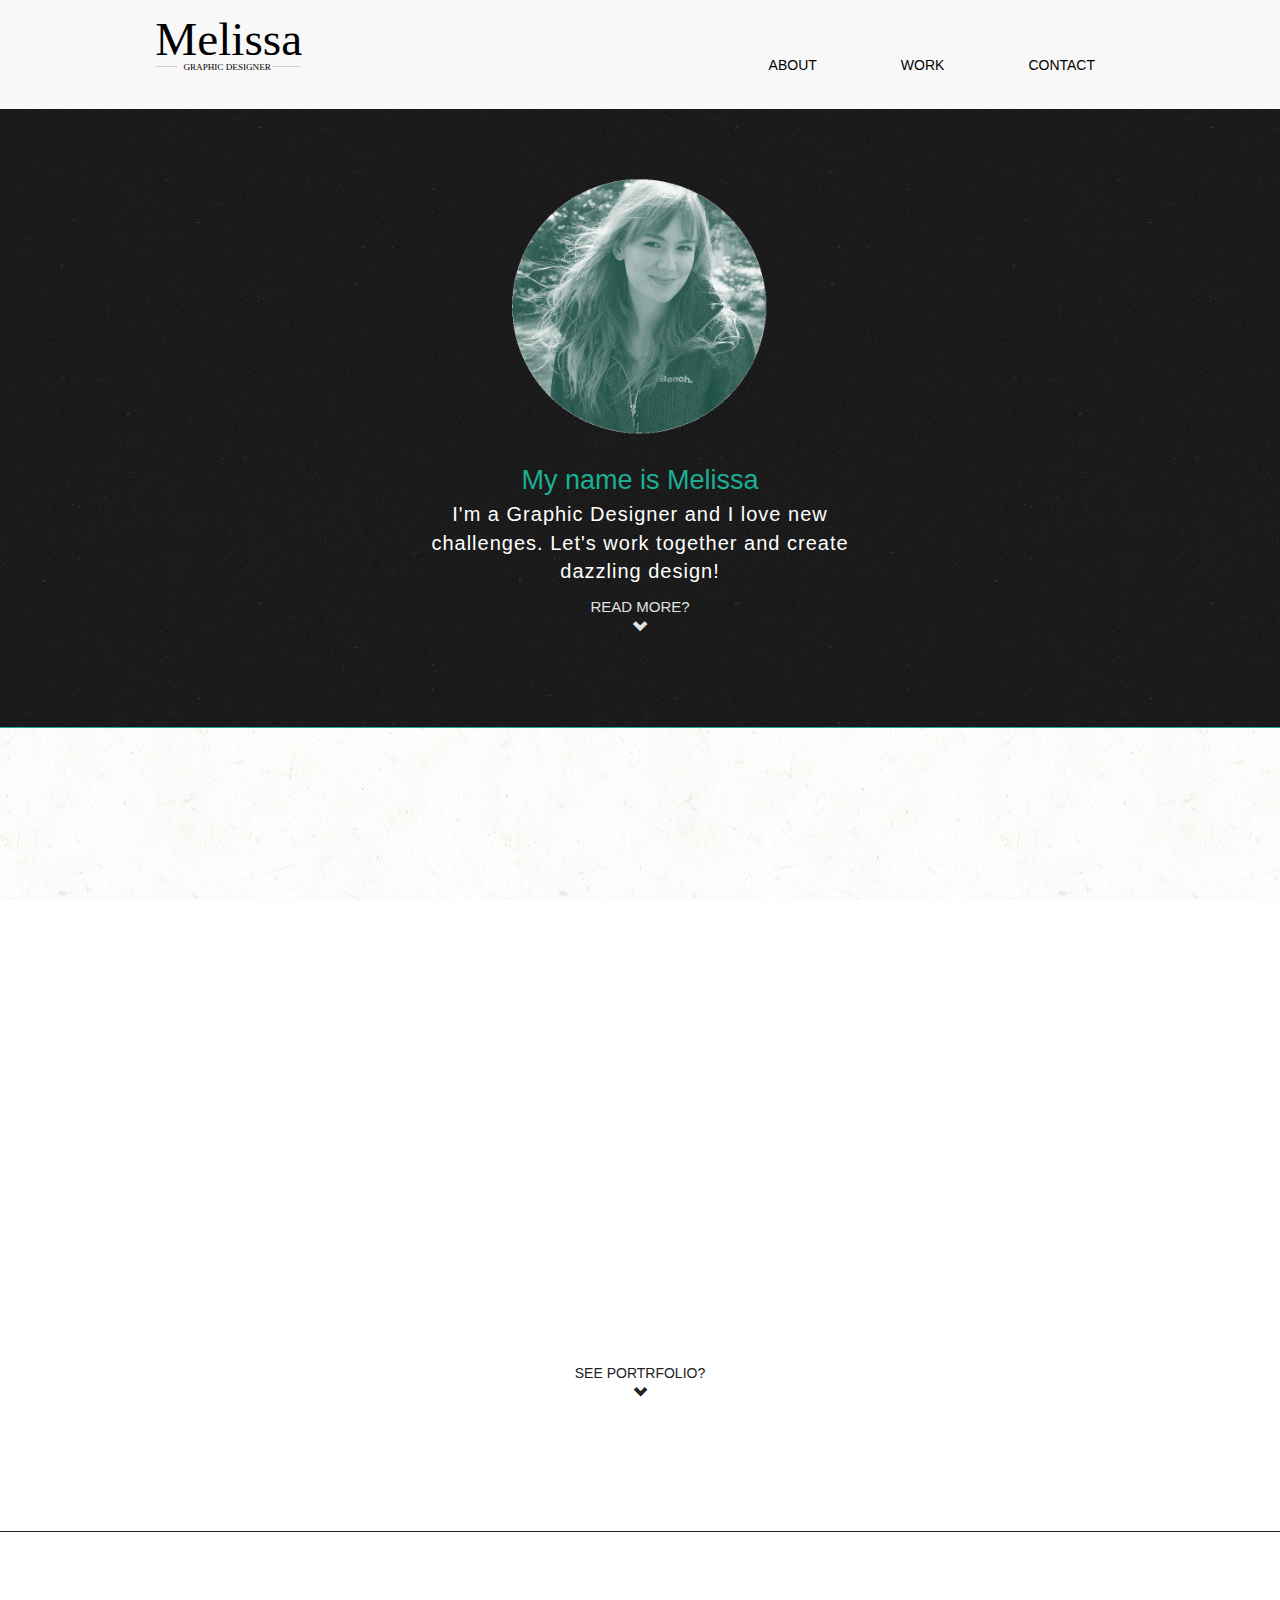
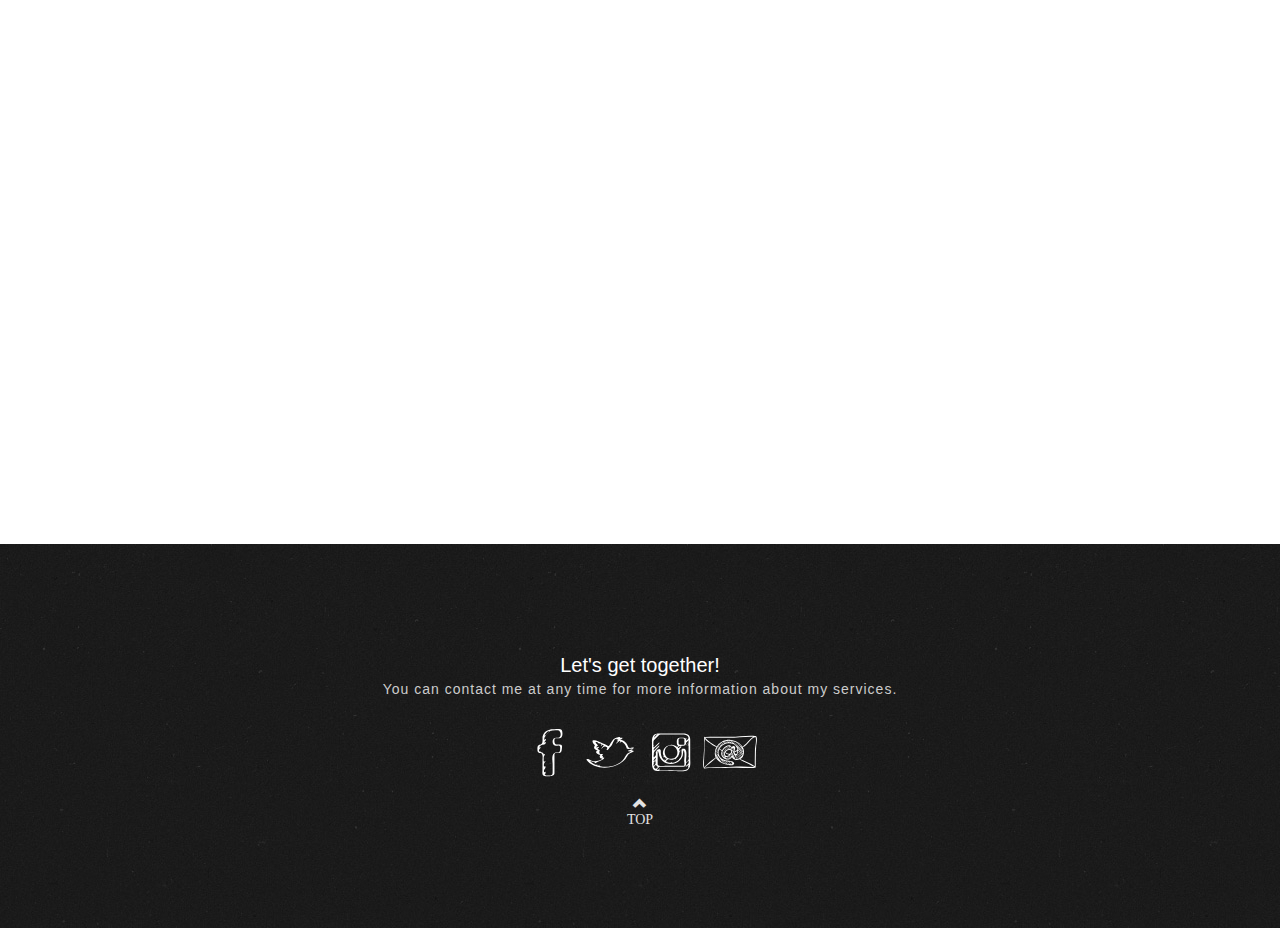
==== commit 91c7d1b8: "Added meta tags" ====
--- a/index.html
+++ b/index.html
@@ -1,396 +1,212 @@
 <!DOCTYPE html>
-<html lang="en">
-
-<head>
-
-  <meta charset="utf-8">
-  <meta http-equiv="X-UA-Compatible" content="IE=edge">
-  <meta name="viewport" content="width=device-width, initial-scale=1">
-  <meta name="description" content="">
-  <meta name="author" content="Melissa Roy">
-
-  <title>Melissa Roy · Creative Ambition Graphic Designer · Ottawa, Canada</title>
-
-  <!-- Bootstrap Core CSS -->
-  <link href="css/bootstrap.css" rel="stylesheet">
-
-  <!-- Custom CSS -->
-  <link href="css/scrolling-nav.css" rel="stylesheet">
-
-  <!-- Main Customizable CSS -->
-  <link href="css/main.css" rel="stylesheet">
-
-  <!-- Image Caption CSS -->
-  <link rel="stylesheet" href="css/normalize.css">
-  <link rel="stylesheet" href="css/set2.css">
-
-  <!-- Image animations -->
-  <link rel="stylesheet" href="css/animations.css">
-
-
-
-  <!-- HTML5 Shim and Respond.js IE8 support of HTML5 elements and media queries -->
-  <!-- WARNING: Respond.js doesn't work if you view the page via file:// -->
-  <!--[if lt IE 9]>
-    <script src="https://oss.maxcdn.com/libs/html5shiv/3.7.0/html5shiv.js"></script>
-    <script src="https://oss.maxcdn.com/libs/respond.js/1.4.2/respond.min.js"></script>
-  <![endif]-->
-
-
-</head>
-
-<!-- The #page-top ID is part of the scrolling feature - the data-spy and data-target are part of the built-in Bootstrap scrollspy function -->
-
-<body id="page-top" data-spy="scroll" data-target=".navbar-fixed-top">
-
-  <!-- Navigation -->
-  <nav class="navbar navbar-default navbar-fixed-top no-transition" role="navigation">
-      <div class="container">
-          <div class="navbar-header page-scroll">
-              <button type="button" class="navbar-toggle no-transition" data-toggle="collapse" data-target=".navbar-ex1-collapse">
-                  <span class="sr-only">Toggle navigation</span>
-                  <span class="icon-bar"></span>
-                  <span class="icon-bar"></span>
-                  <span class="icon-bar"></span>
-              </button>
-              <a class="navbar-brand page-scroll" href="#page-top"><img src="images/logo.svg" alt="Melissa Roy Logo"></a>
+<html lang="en-ca">
+  <head>
+    <meta charset="utf-8">
+    <title>Melissa Roy · Creative Ambition Graphic Designer · Ottawa, Canada</title>
+    <meta name="description" content="Melissa Roy, Creative Graphic Designer with a patience mind, Ottawa Canada">
+    <!-- Facebook open Graph meta tags. Also works on Pintrest -->
+    <meta name="og:type" content="article">
+    <meta name="og:title" content="Copy and paste your title tag">
+    <meta name="og:url" content="http://melisaroy.ca">
+    <meta name="og:site_name" content="Melissa's Portfolio">
+    <meta name="og:image" content="http://melissaroy.ca/images/logo.svg">
+    <!-- Can have up to 5 images -->
+    <meta name="og:image" content="http://melisaroy.ca/images/boc-poster-col.jpg">
+    <meta name="og:image" content="http://melisaroy.ca/images/cds-col.jpg">
+    <meta name="og:image" content="http://melisaroy.ca/images/lorax-col.jpg">
+    <meta name="og:image" content="http://melisaroy.ca/images/recognition-col.jpg">
+    <meta name="og:image" content="http://melisaroy.ca/images/seaturtle-col.jpg">
+    <!-- Twitter meta tags -->
+    <meta name="twitter:card" content="gallery">
+    <meta name="twitter:title" content="Melissa Roy, Awesome Designer">
+    <meta name="twitter:url" content="http://melissaroy.ca">
+    <meta name="twitter:description" content="a short description">
+    <meta name="twitter:image0" content="http://melisaroy.ca/images/boc-poster-col.jpg">
+    <meta name="twitter:image1" content="http://melisaroy.ca/images/cds-col.jpg">
+    <meta name="twitter:image2" content="http://melisaroy.ca/images/lorax-col.jpg">
+    <meta name="twitter:image3" content="http://melisaroy.ca/images/recognition-col.jpg">
+
+    <!-- Bootstrap Core CSS -->
+    <link href="css/bootstrap.css" rel="stylesheet">
+
+    <!-- Custom CSS -->
+    <link href="css/scrolling-nav.css" rel="stylesheet">
+
+    <!-- Main Customizable CSS -->
+    <link href="css/main.css" rel="stylesheet">
+
+    <!-- Image Caption CSS -->
+    <link rel="stylesheet" href="css/normalize.css">
+    <link rel="stylesheet" href="css/set2.css">
+
+    <!-- Image animations -->
+    <link rel="stylesheet" href="css/animations.css">
+
+
+
+    <!-- HTML5 Shim and Respond.js IE8 support of HTML5 elements and media queries -->
+    <!-- WARNING: Respond.js doesn't work if you view the page via file:// -->
+    <!--[if lt IE 9]>
+      <script src="https://oss.maxcdn.com/libs/html5shiv/3.7.0/html5shiv.js"></script>
+      <script src="https://oss.maxcdn.com/libs/respond.js/1.4.2/respond.min.js"></script>
+    <![endif]-->
+
+
+  </head>
+
+  <!-- The #page-top ID is part of the scrolling feature - the data-spy and data-target are part of the built-in Bootstrap scrollspy function -->
+
+  <body id="page-top" data-spy="scroll" data-target=".navbar-fixed-top">
+
+    <!-- Navigation -->
+    <nav class="navbar navbar-default navbar-fixed-top no-transition" role="navigation">
+        <div class="container">
+            <div class="navbar-header page-scroll">
+                <button type="button" class="navbar-toggle no-transition" data-toggle="collapse" data-target=".navbar-ex1-collapse">
+                    <span class="sr-only">Toggle navigation</span>
+                    <span class="icon-bar"></span>
+                    <span class="icon-bar"></span>
+                    <span class="icon-bar"></span>
+                </button>
+                <a class="navbar-brand page-scroll" href="#page-top"><img src="images/logo.svg" alt="Melissa Roy Logo"></a>
+            </div>
+
+            <!-- Collect the nav links, forms, and other content for toggling -->
+            <div class="collapse navbar-collapse navbar-ex1-collapse no-transition">
+                <ul class="nav navbar-nav">
+                    <!-- Hidden li included to remove active class from about link when scrolled up past about section -->
+                    <li class="hidden">
+                        <a class="page-scroll" href="#page-top"></a>
+                    </li>
+                    <li>
+                        <a class="page-scroll" href="#about">ABOUT</a>
+                    </li>
+                    <li>
+                        <a class="page-scroll" href="#work">WORK</a>
+                    </li>
+                    <li>
+                        <a class="page-scroll" href="#contact">CONTACT</a>
+                    </li>
+                </ul>
+            </div>
+            <!-- /.navbar-collapse -->
           </div>
-
-          <!-- Collect the nav links, forms, and other content for toggling -->
-          <div class="collapse navbar-collapse navbar-ex1-collapse no-transition">
-              <ul class="nav navbar-nav">
-                  <!-- Hidden li included to remove active class from about link when scrolled up past about section -->
-                  <li class="hidden">
-                      <a class="page-scroll" href="#page-top"></a>
-                  </li>
-                  <li>
-                      <a class="page-scroll" href="#about">ABOUT</a>
-                  </li>
-                  <li>
-                      <a class="page-scroll" href="#work">WORK</a>
-                  </li>
-                  <li>
-                      <a class="page-scroll" href="#contact">CONTACT</a>
-                  </li>
-              </ul>
-          </div>
-          <!-- /.navbar-collapse -->
-        </div>
-        <!-- /.container -->
-    </nav>
-
-    <!-- Intro Section -->
-  <section>
-      <section id="intro" class="intro-section background-image">
-        <div class="container">
-            <div class="row">
-              <div class="wrapper">
-                <div class="float-left">
-                  <img class="profile-img img-responsive" src="images/melissa-picture.png" alt="Profile Picture of Melissa">
-                  <div class="slideUp website-quote float-right">
-                    <p class="quote-title">My name is Melissa</p><p class="quote-content">I'm a Graphic Designer and I love new challenges. Let's work together and create dazzling design!</p><p><a class="page-scroll read-me-quote" href="#about">READ MORE?<br><span class="glyphicon glyphicon-chevron-down"></span></a></p>
-                  </div>
-                </div>
+          <!-- /.container -->
+      </nav>
+
+      <!-- Intro Section -->
+    <section>
+        <section id="intro" class="intro-section background-image">
+          <div class="container">
+              <div class="row">
+                <div class="wrapper">
+                  <div class="float-left">
+                    <img class="profile-img img-responsive" src="images/melissa-picture.png" alt="Profile Picture of Melissa">
+                    <div class="slideUp website-quote float-right">
+                      <p class="quote-title">My name is Melissa</p><p class="quote-content">I'm a Graphic Designer and I love new challenges. Let's work together and create dazzling design!</p><p><a class="page-scroll read-me-quote" href="#about">READ MORE?<br><span class="glyphicon glyphicon-chevron-down"></span></a></p>
+                    </div>
+                  </div>
+              </div>
             </div>
           </div>
-        </div>
+        </section>
       </section>
-    </section>
-
-    <!-- About Section -->
-    <section id="about" class="about-section">
-        <div class="container">
-            <div class="row">
-              <div class="col-lg-12">
-                <div class="wrapper">
-                  <div id="slidein" class="left-about slidein">
-                    <p><img class="love-icon" src="images/search96.svg" alt="laptop icon"></p>
-                    <h3 class="center-align">WHO I AM</h3>
-                    <p class="text-justify">I took my first breath on the 15th of april 1994 only weighing at 4 pounds! I never knew my true potential in life before the age of 12. After I created my first Piczo website, that’s when everything unfolded. My skills and love for designing website grew so fast I always wanted to learn more and do more. At the age of 15 I had my very own sub-domain which I had more fun re-designing the template from scratch then actually blogging. After playing with codes I wanted to expand my knowledge with Corel Paint Shop Pro and then went to Adobe Photoshop. I knew from then what I wanted to do. Become a Graphic Designer. Now I spend my days designing and taking care of my puppy and my cat who fill my heart with joy when ever something is going wrong. </p>
-                  </div>
-                  <div id="slideleft" class="right-about slideleft">
-                    <p><img class="love-icon" src="images/laptop113.svg" alt="laptop icon"></p>
-                    <h3 class="center-align">WHAT I LOVE</h3>
-                    <p class="text-justify">
-
-                      <strong>Web Design</strong> is my first love. I've been designing websites from the age of 12, I've grown a passion to create beautiful simplistic website. I love the thrill of breaking code and finding the solution to it. My goal designing any website is to make it one-of-a-kind with sleek design and functionality.</p>
-
+
+      <!-- About Section -->
+      <section id="about" class="about-section">
+          <div class="container">
+              <div class="row">
+                <div class="col-lg-12">
+                  <div class="wrapper">
+                    <div id="slidein" class="left-about slidein">
+                      <p><img class="love-icon" src="images/search96.svg" alt="laptop icon"></p>
+                      <h3 class="center-align">WHO I AM</h3>
+                      <p class="text-justify">I took my first breath on the 15th of april 1994 only weighing at 4 pounds! I never knew my true potential in life before the age of 12. After I created my first Piczo website, that’s when everything unfolded. My skills and love for designing website grew so fast I always wanted to learn more and do more. At the age of 15 I had my very own sub-domain which I had more fun re-designing the template from scratch then actually blogging. After playing with codes I wanted to expand my knowledge with Corel Paint Shop Pro and then went to Adobe Photoshop. I knew from then what I wanted to do. Become a Graphic Designer. Now I spend my days designing and taking care of my puppy and my cat who fill my heart with joy when ever something is going wrong. </p>
+                    </div>
+                    <div id="slideleft" class="right-about slideleft">
+                      <p><img class="love-icon" src="images/laptop113.svg" alt="laptop icon"></p>
+                      <h3 class="center-align">WHAT I LOVE</h3>
                       <p class="text-justify">
-                        <strong>Print / Magazines</strong>, I've learned the beauty of printing magazines and designing them through school. I admire and appreciate cook books so much, as well as any magazine I may stumble upon. I have a passion on creating legible layout with a modern bold design.</p>
-
-                      <p class="text-justify">
-                      <strong>Posters & Stationaries</strong> are such a joy to work with. The best part is seeing the end result through the audience. I adore seeing the process on paper and the clients reaction to the progress we're doing to deliver.</p>
-                  </div>
-                </div>
-                <div>
-                	<a class="page-scroll portfolio-arrow" href="#work">SEE PORTRFOLIO?<br><span class="glyphicon glyphicon-chevron-down"></span></a>
+
+                        <strong>Web Design</strong> is my first love. I've been designing websites from the age of 12, I've grown a passion to create beautiful simplistic website. I love the thrill of breaking code and finding the solution to it. My goal designing any website is to make it one-of-a-kind with sleek design and functionality.</p>
+
+                        <p class="text-justify">
+                          <strong>Print / Magazines</strong>, I've learned the beauty of printing magazines and designing them through school. I admire and appreciate cook books so much, as well as any magazine I may stumble upon. I have a passion on creating legible layout with a modern bold design.</p>
+
+                        <p class="text-justify">
+                        <strong>Posters & Stationaries</strong> are such a joy to work with. The best part is seeing the end result through the audience. I adore seeing the process on paper and the clients reaction to the progress we're doing to deliver.</p>
+                    </div>
+                  </div>
+                  <div>
+                  	<a class="page-scroll portfolio-arrow" href="#work">SEE PORTRFOLIO?<br><span class="glyphicon glyphicon-chevron-down"></span></a>
+                  </div>
                 </div>
               </div>
-            </div>
-        </div>
-    </section>
-
-    <!-- Work Section -->
-    <section id="work" class="work-section">
-        <div id="appearin" class="container">
-            <div class="row">
-                <div class="col-lg-12">
-
-                                        <!-- *** PORTFOLIO PIECES START ***-->
-                    <!-- *** PORTFOLIO PIECE 1 ***-->
-                  <div class="grid col-sm-5 col-sm-offset-1">
-                      <figure class="effect-ming" data-toggle="modal" data-target="#myModal1">
-                          <img class="img-responsive" src="images/portfolio/christmas-cover.jpg" height="1037" width="1037" alt="img26"/>
-                          <figcaption></figcaption>
-
-
-                      </figure>
-                  </div>
-
-                  <!-- Modal -->
-                  <div class="modal fade" id="myModal1" tabindex="-1" role="dialog" aria-labelledby="myModalLabel1" aria-hidden="true">
-                    <div class="modal-dialog">
-                      <div class="modal-content">
-                        <div class="modal-header">
-                          <button type="button" class="close" data-dismiss="modal"><span aria-hidden="true">&times;</span><span class="sr-only">Close</span></button>
-                          <h4 class="modal-title" id="myModalLabel1">Christmas Dessert Magazine</h4>
-                        </div>
-                        <div class="modal-body">
-
-                          <div id="carousel-pieces-1" class="carousel slide" data-ride="carousel">
-                            <!-- Indicators -->
-                            <ol class="carousel-indicators">
-                              <li data-target="#carousel-pieces-1" data-slide-to="0" class="active"></li>
-                              <li data-target="#carousel-pieces-1" data-slide-to="1"></li>
-                              <li data-target="#carousel-pieces-1" data-slide-to="2"></li>
-                            </ol>
-
-                            <!-- Wrapper for slides -->
-                            <div class="carousel-inner" role="listbox">
-                              <div class="item active">
-                                <img src="images/portfolio/christmas-cover-col.jpg" height="983" width="983" alt="Kitty Placement">
-                                <div class="carousel-caption">
-                                </div>
-                              </div>
-
-                              <div class="item img-flex">
-                                <img src="images/portfolio/christmas-1.jpg" height="1900" width="1900" alt="Kitty Placeholder">
-                                <div class="carousel-caption">
-                                </div>
-                              </div>
-
-                              <div class="item">
-                                <img src="images/portfolio/christmas-2.jpg" alt="Kitty Placeholder">
-                                <div class="carousel-caption">
-                                </div>
-                              </div>
-                            </div>
-
-                            <!-- Controls -->
-                            <a class="left carousel-control" href="#carousel-pieces-1" role="button" data-slide="prev">
-                              <span class="glyphicon glyphicon-chevron-left" aria-hidden="true"></span>
-                              <span class="sr-only">Previous</span>
-                            </a>
-                            <a class="right carousel-control" href="#carousel-pieces-1" role="button" data-slide="next">
-                              <span class="glyphicon glyphicon-chevron-right" aria-hidden="true"></span>
-                              <span class="sr-only">Next</span>
-                            </a>
-                          </div>
-                          <div class="left-align-piece">
-                              <table>
-                                <tbody>
-                                  <tr>
-                                    <td class="categorie">Media ·</td>
-                                    <td>Printed Magazine</td>
-                                  </tr>
-                                  <tr>
-                                    <td class="categorie">Created in ·</td>
-                                    <td>InDesign</td>
-                                  </tr>
-                                  <tr>
-                                    <td class="categorie">Hours ·</td>
-                                    <td>15+ hours</td>
-                                  </tr>
-                                  <tr>
-                                    <td class="categorie">Date ·</td>
-                                    <td>November 2014</td>
-                                  </tr>
-
-                                   <tr>
-                                    <td class="categorie">Details ·</td>
-                                    <td>Christmas is approaching and I wanted to get into the spirit of amazing desserts. The holiday seasons are nothing without mouth watering desserts. I've applied my design skilled and created an eye candy magazine using real recipes. <strong>* I do not own the photos nor the recipes</strong></td>
-                                  </tr>
-                                </tbody>
-                              </table>
-                          </div>
-                          <div class="modal-footer">
-                          melissaroy.ca · Portfolio Piece · Christmas Magazine
-                          </div>
-                      </div>
-                  </div>
-              </div>
-             </div>
-
-
-
-<!-- *** PORTFOLIO PIECE 2 *** -->
-                    <div class="grid col-sm-5">
-                        <figure class="effect-ming" data-toggle="modal" data-target="#myModal2">
-                            <img class="img-responsive" src="images/portfolio/cds.jpg" height="1037" width="1037" alt="img26"/>
+          </div>
+      </section>
+
+      <!-- Work Section -->
+      <section id="work" class="work-section">
+          <div id="appearin" class="container">
+              <div class="row">
+                  <div class="col-lg-12">
+
+                                          <!-- *** PORTFOLIO PIECES START ***-->
+                      <!-- *** PORTFOLIO PIECE 1 ***-->
+                    <div class="grid col-sm-5 col-sm-offset-1">
+                        <figure class="effect-ming" data-toggle="modal" data-target="#myModal1">
+                            <img class="img-responsive" src="images/portfolio/christmas-cover.jpg" height="1037" width="1037" alt="img26"/>
                             <figcaption></figcaption>
-                            </figure>
+
+
+                        </figure>
                     </div>
 
                     <!-- Modal -->
-                    <div class="modal fade" id="myModal2" tabindex="-1" role="dialog" aria-labelledby="myModalLabel2" aria-hidden="true">
+                    <div class="modal fade" id="myModal1" tabindex="-1" role="dialog" aria-labelledby="myModalLabel1" aria-hidden="true">
                       <div class="modal-dialog">
                         <div class="modal-content">
                           <div class="modal-header">
                             <button type="button" class="close" data-dismiss="modal"><span aria-hidden="true">&times;</span><span class="sr-only">Close</span></button>
-                            <h4 class="modal-title" id="myModalLabel2">Cirque du Soileil Magazine</h4>
+                            <h4 class="modal-title" id="myModalLabel1">Christmas Dessert Magazine</h4>
                           </div>
                           <div class="modal-body">
 
-                            <div id="carousel-pieces-2" class="carousel slide" data-ride="carousel">
+                            <div id="carousel-pieces-1" class="carousel slide" data-ride="carousel">
                               <!-- Indicators -->
                               <ol class="carousel-indicators">
-                                <li data-target="#carousel-pieces-2" data-slide-to="0" class="active"></li>
-                                <li data-target="#carousel-pieces-2" data-slide-to="1"></li>
-                                <li data-target="#carousel-pieces-2" data-slide-to="2"></li>
+                                <li data-target="#carousel-pieces-1" data-slide-to="0" class="active"></li>
+                                <li data-target="#carousel-pieces-1" data-slide-to="1"></li>
+                                <li data-target="#carousel-pieces-1" data-slide-to="2"></li>
                               </ol>
 
                               <!-- Wrapper for slides -->
                               <div class="carousel-inner" role="listbox">
                                 <div class="item active">
-                                  <img src="images/portfolio/cds-col.jpg" height="1000" width="1000" alt="Kitty Placement">
+                                  <img src="images/portfolio/christmas-cover-col.jpg" height="983" width="983" alt="Kitty Placement">
                                   <div class="carousel-caption">
-
                                   </div>
                                 </div>
+
                                 <div class="item img-flex">
-                                  <img src="images/portfolio/cds-1.jpg" height="1000" width="1000" alt="Kitty Placeholder">
+                                  <img src="images/portfolio/christmas-1.jpg" height="1900" width="1900" alt="Kitty Placeholder">
                                   <div class="carousel-caption">
-
                                   </div>
                                 </div>
 
                                 <div class="item">
-                                  <img src="images/portfolio/cds-2.jpg" height="1000" width="1000" alt="Kitty Placeholder">
+                                  <img src="images/portfolio/christmas-2.jpg" alt="Kitty Placeholder">
                                   <div class="carousel-caption">
-
                                   </div>
                                 </div>
-
                               </div>
 
                               <!-- Controls -->
-                              <a class="left carousel-control" href="#carousel-pieces-2" role="button" data-slide="prev">
+                              <a class="left carousel-control" href="#carousel-pieces-1" role="button" data-slide="prev">
                                 <span class="glyphicon glyphicon-chevron-left" aria-hidden="true"></span>
                                 <span class="sr-only">Previous</span>
                               </a>
-                              <a class="right carousel-control" href="#carousel-pieces-2" role="button" data-slide="next">
-                                <span class="glyphicon glyphicon-chevron-right" aria-hidden="true"></span>
-                                <span class="sr-only">Next</span>
-                              </a>
-                            </div>
-                            <div class="left-align-piece">
-                              <table>
-                                <tbody>
-                                  <tr>
-                                    <td class="categorie">Media ·</td>
-                                    <td>Magazine Print</td>
-                                  </tr>
-                                  <tr>
-                                    <td class="categorie">Created in ·</td>
-                                    <td>InDesign</td>
-                                  </tr>
-                                  <tr>
-                                    <td class="categorie">Hours ·</td>
-                                    <td>30+ hours</td>
-                                  </tr>
-                                  <tr>
-                                    <td class="categorie">Date ·</td>
-                                    <td>November 2012</td>
-                                  </tr>
-
-                                   <tr>
-                                    <td class="categorie">Details ·</td>
-                                    <td>We were given the task to organize the content of the Annual Report for Cirque du Soleil. This aloud us to work with real content and lots of tables. Since Annual Reports don't bring in revenue, making it complex might clutter its purpose.</td>
-                                  </tr>
-                                </tbody>
-                              </table>
-                            </div>
-                            <div class="modal-footer">
-                            melissaroy.ca · Portfolio Piece · Cirque du Soileil Magazine
-                            </div>
-                        </div>
-                    </div>
-                </div>
-               </div>
-
-<!-- *** PORTFOLIO PIECE 3 *** -->
-                    <div class="grid col-sm-5 col-sm-offset-1">
-                        <figure class="effect-ming" data-toggle="modal" data-target="#myModal3">
-                          <img class="img-responsive" src="images/portfolio/boc-poster.jpg" height="1280" width="1920" alt="img26"/>
-                          <figcaption></figcaption>
-                        </figure>
-                    </div>
-
-                    <!-- Modal -->
-                    <div class="modal fade" id="myModal3" tabindex="-1" role="dialog" aria-labelledby="myModalLabel3" aria-hidden="true">
-                      <div class="modal-dialog">
-                        <div class="modal-content">
-                          <div class="modal-header">
-                            <button type="button" class="close" data-dismiss="modal"><span aria-hidden="true">&times;</span><span class="sr-only">Close</span></button>
-                            <h4 class="modal-title" id="myModalLabel3">Bank of Canada Posters</h4>
-                          </div>
-                          <div class="modal-body">
-
-                            <div id="carousel-pieces-3" class="carousel slide" data-ride="carousel">
-                              <!-- Indicators -->
-                              <ol class="carousel-indicators">
-                                <li data-target="#carousel-pieces-3" data-slide-to="0" class="active"></li>
-                                <li data-target="#carousel-pieces-3" data-slide-to="1"></li>
-                                <li data-target="#carousel-pieces-3" data-slide-to="2"></li>
-                                <li data-target="#carousel-pieces-3" data-slide-to="3"></li>
-                              </ol>
-
-                              <!-- Wrapper for slides -->
-                              <div class="carousel-inner" role="listbox">
-                                <div class="item active">
-                                  <img src="images/portfolio/boc-poster-col.jpg" height="1280" width="1920" alt="Kitty Placement">
-                                  <div class="carousel-caption">
-
-                                  </div>
-                                </div>
-                                <div class="item img-flex">
-                                  <img src="images/portfolio/boc-poster-1.jpg" height="1900" width="2400" alt="Kitty Placeholder">
-                                  <div class="carousel-caption">
-
-                                  </div>
-                                </div>
-
-                                <div class="item">
-                                  <img src="images/portfolio/boc-poster-2.jpg" height="1280" width="1920" alt="Kitty Placeholder">
-                                  <div class="carousel-caption">
-
-                                  </div>
-                                </div>
-
-                                <div class="item">
-                                  <img src="images/portfolio/boc-poster-3.jpg" height="1280" width="1920" alt="Kitty Placeholder">
-                                  <div class="carousel-caption">
-
-                                  </div>
-                                </div>
-                              </div>
-
-                              <!-- Controls -->
-                              <a class="left carousel-control" href="#carousel-pieces-3" role="button" data-slide="prev">
-                                <span class="glyphicon glyphicon-chevron-left" aria-hidden="true"></span>
-                                <span class="sr-only">Previous</span>
-                              </a>
-                              <a class="right carousel-control" href="#carousel-pieces-3" role="button" data-slide="next">
+                              <a class="right carousel-control" href="#carousel-pieces-1" role="button" data-slide="next">
                                 <span class="glyphicon glyphicon-chevron-right" aria-hidden="true"></span>
                                 <span class="sr-only">Next</span>
                               </a>
@@ -400,414 +216,7 @@
                                   <tbody>
                                     <tr>
                                       <td class="categorie">Media ·</td>
-                                      <td>Print</td>
-                                    </tr>
-                                    <tr>
-                                      <td class="categorie">Created in ·</td>
-                                      <td>Illustrator</td>
-                                    </tr>
-                                    <tr>
-                                      <td class="categorie">Hours ·</td>
-                                      <td>40+ hours</td>
-                                    </tr>
-                                    <tr>
-                                      <td class="categorie">Date ·</td>
-                                      <td>Summer 2014</td>
-                                    </tr>
-
-                                     <tr>
-                                      <td class="categorie">Details ·</td>
-                                      <td>I created 3 posters for the HR Department during my Summer working here. The posters were such a great success the Currency Department personality asked me to create something for them. I've created posters to be bilingual, visual pleasing while maintaining their content and for the employees to relate to the graphics.</td>
-                                    </tr>
-                                  </tbody>
-                                </table>
-                            </div>
-                            <div class="modal-footer">
-                            melissaroy.ca · Portfolio Piece · Bank of Canada Posters
-                            </div>
-                        </div>
-                    </div>
-                </div>
-               </div>
-
-<!-- *** PORTFOLIO PIECE 4 *** -->
-                    <div class="grid col-sm-5">
-                        <figure class="effect-ming" data-toggle="modal" data-target="#myModal4">
-                          <img class="img-responsive" src="images/portfolio/recognition.jpg" height="778" width="778" alt="img26"/>
-                          <figcaption></figcaption>
-                      </figure>
-                    </div>
-
-                    <!-- Modal -->
-                    <div class="modal fade" id="myModal4" tabindex="-1" role="dialog" aria-labelledby="myModalLabel4" aria-hidden="true">
-                      <div class="modal-dialog">
-                        <div class="modal-content">
-                          <div class="modal-header">
-                            <button type="button" class="close" data-dismiss="modal"><span aria-hidden="true">&times;</span><span class="sr-only">Close</span></button>
-                            <h4 class="modal-title" id="myModalLabel4">Bank of Canada - Misc Projects</h4>
-                          </div>
-                          <div class="modal-body">
-
-                            <div id="carousel-pieces-4" class="carousel slide" data-ride="carousel">
-                              <!-- Indicators -->
-                              <ol class="carousel-indicators">
-                                <li data-target="#carousel-pieces-4" data-slide-to="0" class="active"></li>
-                                <li data-target="#carousel-pieces-4" data-slide-to="1"></li>
-                                <li data-target="#carousel-pieces-4" data-slide-to="2"></li>
-                                <li data-target="#carousel-pieces-4" data-slide-to="3"></li>
-                              </ol>
-
-                              <!-- Wrapper for slides -->
-                              <div class="carousel-inner" role="listbox">
-                                <div class="item active">
-                                  <img src="images/portfolio/recognition-col.jpg" height="800" width="800" alt="Kitty Placement">
-                                  <div class="carousel-caption">
-
-                                  </div>
-                                </div>
-                                <div class="item img-flex">
-                                  <img src="images/portfolio/misc-projects-1.jpg" height="1000" width="1000" alt="Kitty Placeholder">
-                                  <div class="carousel-caption">
-
-                                  </div>
-                                </div>
-
-                                <div class="item">
-                                  <img src="images/portfolio/misc-projects-2.jpg" alt="Kitty Placeholder">
-                                  <div class="carousel-caption">
-
-                                  </div>
-                                </div>
-
-                                <div class="item">
-                                  <img src="images/portfolio/misc-projects-3.jpg" alt="Kitty Placeholder">
-                                  <div class="carousel-caption">
-
-                                  </div>
-                                </div>
-                              </div>
-
-                              <!-- Controls -->
-                              <a class="left carousel-control" href="#carousel-pieces-4" role="button" data-slide="prev">
-                                <span class="glyphicon glyphicon-chevron-left" aria-hidden="true"></span>
-                                <span class="sr-only">Previous</span>
-                              </a>
-                              <a class="right carousel-control" href="#carousel-pieces-4" role="button" data-slide="next">
-                                <span class="glyphicon glyphicon-chevron-right" aria-hidden="true"></span>
-                                <span class="sr-only">Next</span>
-                              </a>
-                            </div>
-                            <div class="left-align-piece">
-                                <table>
-                                  <tbody>
-                                    <tr>
-                                      <td class="categorie">Media · </td>
-                                      <td>Print & Media</td>
-                                    </tr>
-                                    <tr>
-                                      <td class="categorie">Created in · </td>
-                                      <td>Illustrator and Photoshop</td>
-                                    </tr>
-                                    <tr>
-                                      <td class="categorie">Hours · </td>
-                                      <td>Many many weeks</td>
-                                    </tr>
-                                    <tr>
-                                      <td class="categorie">Date · </td>
-                                      <td>Summer 2014</td>
-                                    </tr>
-
-                                     <tr>
-                                      <td class="categorie">Details · </td>
-                                      <td>Over my journey at the Bank of Canada, I was asked to create custom invitations for a baby shower and a retirement. Also working with employees to create a Recognition Program Logo. I had the honor to create and manage a team building event, we called it the <em>Wild Challenge</em>. Everyone who were able to come by were all engaged and interactive. I've also designed and created confidential documents for the managers and employees to use on a daily basis.</td>
-                                    </tr>
-                                  </tbody>
-                                </table>
-                            </div>
-                            <div class="modal-footer">
-                            melissaroy.ca · Portfolio Piece · Bank of Canada - Misc Projects
-                            </div>
-                        </div>
-                    </div>
-                </div>
-               </div>
-<!-- *** PORTFOLIO PIECE 5 *** -->
-                    <div class="grid col-sm-5 col-sm-offset-1">
-                        <figure class="effect-ming" data-toggle="modal" data-target="#myModal5">
-                          <img class="img-responsive" src="images/portfolio/infinity-marble.jpg" height="1000" width="1000" alt="img26"/>
-                          <figcaption></figcaption>
-                        </figure>
-                    </div>
-
-                    <!-- Modal -->
-                    <div class="modal fade" id="myModal5" tabindex="-1" role="dialog" aria-labelledby="myModalLabel5" aria-hidden="true">
-                      <div class="modal-dialog">
-                        <div class="modal-content">
-                          <div class="modal-header">
-                            <button type="button" class="close" data-dismiss="modal"><span aria-hidden="true">&times;</span><span class="sr-only">Close</span></button>
-                            <h4 class="modal-title" id="myModalLabel5">Infinity Marble Catalogue</h4>
-                          </div>
-                          <div class="modal-body">
-
-                            <div id="carousel-pieces-5" class="carousel slide" data-ride="carousel">
-                              <!-- Indicators -->
-                              <ol class="carousel-indicators">
-                                <li data-target="#carousel-pieces-5" data-slide-to="0" class="active"></li>
-                                <li data-target="#carousel-pieces-5" data-slide-to="1"></li>
-                                <li data-target="#carousel-pieces-5" data-slide-to="2"></li>
-                                <li data-target="#carousel-pieces-5" data-slide-to="3"></li>
-                              </ol>
-
-                              <!-- Wrapper for slides -->
-                              <div class="carousel-inner" role="listbox">
-                                <div class="item active">
-                                  <img src="images/portfolio/infinity-marble-col.jpg" height="1000" width="1000" alt="Kitty Placement">
-                                  <div class="carousel-caption">
-
-                                  </div>
-                                </div>
-                                <div class="item img-flex">
-                                  <img src="images/portfolio/infinity-marble-1.jpg" height="1000" width="1000" alt="Kitty Placeholder">
-                                  <div class="carousel-caption">
-
-                                  </div>
-                                </div>
-
-                                <div class="item">
-                                  <img src="images/portfolio/infinity-marble-2.jpg" height="1000" width="1000" alt="Kitty Placeholder">
-                                  <div class="carousel-caption">
-
-                                  </div>
-                                </div>
-
-                                <div class="item">
-                                  <img src="images/portfolio/infinity-marble-3.jpg" height="1000" width="1000" alt="Kitty Placeholder">
-                                  <div class="carousel-caption">
-
-                                  </div>
-                                </div>
-                              </div>
-
-                              <!-- Controls -->
-                              <a class="left carousel-control" href="#carousel-pieces-5" role="button" data-slide="prev">
-                                <span class="glyphicon glyphicon-chevron-left" aria-hidden="true"></span>
-                                <span class="sr-only">Previous</span>
-                              </a>
-                              <a class="right carousel-control" href="#carousel-pieces-5" role="button" data-slide="next">
-                                <span class="glyphicon glyphicon-chevron-right" aria-hidden="true"></span>
-                                <span class="sr-only">Next</span>
-                              </a>
-                            </div>
-                            <div class="left-align-piece">
-                                <table>
-                                  <tbody>
-                                    <tr>
-                                      <td class="categorie">Media ·</td>
-                                      <td>Print</td>
-                                    </tr>
-                                    <tr>
-                                      <td class="categorie">Created in ·</td>
-                                      <td>InDesign & Illustrator</td>
-                                    </tr>
-                                    <tr>
-                                      <td class="categorie">Hours ·</td>
-                                      <td>40+ hours</td>
-                                    </tr>
-                                    <tr>
-                                      <td class="categorie">Date ·</td>
-                                      <td>March-April 2014</td>
-                                    </tr>
-
-                                     <tr>
-                                      <td class="categorie">Details ·</td>
-                                      <td>While being a full time student, I took on a side project with an other student to create a catalogue for a client. We were given many word documents to organize and clean up. We created a unique catalogue that will set him apart from his competitors. We were a great team, and the catalogue came out with great success.</td>
-                                    </tr>
-                                  </tbody>
-                                </table>
-                            </div>
-                            <div class="modal-footer">
-                            melissaroy.ca · Portfolio Piece · Infinity Marble Magazine
-                            </div>
-                        </div>
-                    </div>
-                </div>
-               </div>
-
-<!-- *** PORTFOLIO PIECE 6 *** -->
-                    <div class="grid col-sm-5">
-                        <figure class="effect-ming" data-toggle="modal" data-target="#myModal6">
-                          <img class="img-responsive" src="images/portfolio/lorax.jpg" height="778" width="778" alt="img26"/>
-                          <figcaption></figcaption>
-                        </figure>
-                    </div>
-
-                    <!-- Modal -->
-                    <div class="modal fade" id="myModal6" tabindex="-1" role="dialog" aria-labelledby="myModalLabel6" aria-hidden="true">
-                      <div class="modal-dialog">
-                        <div class="modal-content">
-                          <div class="modal-header">
-                            <button type="button" class="close" data-dismiss="modal"><span aria-hidden="true">&times;</span><span class="sr-only">Close</span></button>
-                            <h4 class="modal-title" id="myModalLabel6">The Lorax Posters</h4>
-                          </div>
-                          <div class="modal-body">
-
-                            <div id="carousel-pieces-6" class="carousel slide" data-ride="carousel">
-                              <!-- Indicators -->
-                              <ol class="carousel-indicators">
-                                <li data-target="#carousel-pieces-6" data-slide-to="0" class="active"></li>
-                                <li data-target="#carousel-pieces-6" data-slide-to="1"></li>
-                                <li data-target="#carousel-pieces-6" data-slide-to="2"></li>
-                                <li data-target="#carousel-pieces-6" data-slide-to="3"></li>
-                              </ol>
-
-                              <!-- Wrapper for slides -->
-                              <div class="carousel-inner" role="listbox">
-                                <div class="item active">
-                                  <img src="images/portfolio/lorax-col.jpg" alt="Kitty Placement">
-                                  <div class="carousel-caption">
-
-                                  </div>
-                                </div>
-                                <div class="item img-flex">
-                                  <img src="images/portfolio/lorax-1.jpg" alt="Kitty Placeholder">
-                                  <div class="carousel-caption">
-
-                                  </div>
-                                </div>
-
-                                <div class="item">
-                                  <img src="images/portfolio/lorax-2.jpg" alt="Kitty Placeholder">
-                                  <div class="carousel-caption">
-
-                                  </div>
-                                </div>
-
-                                <div class="item">
-                                  <img src="images/portfolio/lorax-3.jpg" alt="Kitty Placeholder">
-                                  <div class="carousel-caption">
-
-                                  </div>
-                                </div>
-                              </div>
-
-                              <!-- Controls -->
-                              <a class="left carousel-control" href="#carousel-pieces-6" role="button" data-slide="prev">
-                                <span class="glyphicon glyphicon-chevron-left" aria-hidden="true"></span>
-                                <span class="sr-only">Previous</span>
-                              </a>
-                              <a class="right carousel-control" href="#carousel-pieces-6" role="button" data-slide="next">
-                                <span class="glyphicon glyphicon-chevron-right" aria-hidden="true"></span>
-                                <span class="sr-only">Next</span>
-                              </a>
-                            </div>
-                            <div class="left-align-piece">
-                                <table>
-                                  <tbody>
-                                    <tr>
-                                      <td class="categorie">Media ·</td>
-                                      <td>Print</td>
-                                    </tr>
-                                    <tr>
-                                      <td class="categorie">Created in ·</td>
-                                      <td>Illustrator</td>
-                                    </tr>
-                                    <tr>
-                                      <td class="categorie">Hours ·</td>
-                                      <td>10 hours</td>
-                                    </tr>
-                                    <tr>
-                                      <td class="categorie">Date ·</td>
-                                      <td>September 2014</td>
-                                    </tr>
-
-                                     <tr>
-                                      <td class="categorie">Details ·</td>
-                                      <td>For this project, we were given the task to create a poster for our favorite movie. I decided to take the movie The Lorax, it has a great message in the movie and the characters are adorable. I used the background colour as the main colour of their bodies to have a fun look.</td>
-                                    </tr>
-                                  </tbody>
-                                </table>
-                            </div>
-                            <div class="modal-footer">
-                            melissaroy.ca · Portfolio Piece · The Lorax Posters
-                            </div>
-                        </div>
-                    </div>
-                </div>
-               </div>
-
-<!-- *** PORTFOLIO PIECE 7 *** -->
-                    <div class="grid col-sm-5 col-sm-offset-1">
-                        <figure class="effect-ming" data-toggle="modal" data-target="#myModal7">
-                          <img class="img-responsive" src="images/portfolio/seaturtle.jpg" height="2400" width="2400" alt="img26"/>
-                          <figcaption></figcaption>
-                        </figure>
-                    </div>
-
-                    <!-- Modal -->
-                    <div class="modal fade" id="myModal7" tabindex="-1" role="dialog" aria-labelledby="myModalLabel7" aria-hidden="true">
-                      <div class="modal-dialog">
-                        <div class="modal-content">
-                          <div class="modal-header">
-                            <button type="button" class="close" data-dismiss="modal"><span aria-hidden="true">&times;</span><span class="sr-only">Close</span></button>
-                            <h4 class="modal-title" id="myModalLabel7">Sea Turtle EPub</h4>
-                          </div>
-                          <div class="modal-body">
-
-                            <div id="carousel-pieces-7" class="carousel slide" data-ride="carousel">
-                              <!-- Indicators -->
-                              <ol class="carousel-indicators">
-                                <li data-target="#carousel-pieces-7" data-slide-to="0" class="active"></li>
-                                <li data-target="#carousel-pieces-7" data-slide-to="1"></li>
-                                <li data-target="#carousel-pieces-7" data-slide-to="2"></li>
-                                <li data-target="#carousel-pieces-7" data-slide-to="3"></li>
-                              </ol>
-
-                              <!-- Wrapper for slides -->
-                              <div class="carousel-inner" role="listbox">
-                                <div class="item active">
-                                  <img src="images/portfolio/seaturtle-col.jpg" height="2400" width="2400" alt="Kitty Placement">
-                                  <div class="carousel-caption">
-
-                                  </div>
-                                </div>
-                                <div class="item img-flex">
-                                  <img src="images/portfolio/seaturtle-1.jpg" height="1900" width="1900" alt="Kitty Placeholder">
-                                  <div class="carousel-caption">
-
-                                  </div>
-                                </div>
-
-                                <div class="item">
-                                  <img src="images/portfolio/seaturtle-2.jpg" alt="Kitty Placeholder">
-                                  <div class="carousel-caption">
-
-                                  </div>
-                                </div>
-
-                                <div class="item">
-                                  <img src="images/portfolio/seaturtle-3.jpg" alt="Kitty Placeholder">
-                                  <div class="carousel-caption">
-
-                                  </div>
-                                </div>
-                              </div>
-
-                              <!-- Controls -->
-                              <a class="left carousel-control" href="#carousel-pieces-7" role="button" data-slide="prev">
-                                <span class="glyphicon glyphicon-chevron-left" aria-hidden="true"></span>
-                                <span class="sr-only">Previous</span>
-                              </a>
-                              <a class="right carousel-control" href="#carousel-pieces-7" role="button" data-slide="next">
-                                <span class="glyphicon glyphicon-chevron-right" aria-hidden="true"></span>
-                                <span class="sr-only">Next</span>
-                              </a>
-                            </div>
-                            <div class="left-align-piece">
-                                <table>
-                                  <tbody>
-                                    <tr>
-                                      <td class="categorie">Media ·</td>
-                                      <td>Media - EPub</td>
+                                      <td>Printed Magazine</td>
                                     </tr>
                                     <tr>
                                       <td class="categorie">Created in ·</td>
@@ -815,7 +224,7 @@
                                     </tr>
                                     <tr>
                                       <td class="categorie">Hours ·</td>
-                                      <td>20+ hours</td>
+                                      <td>15+ hours</td>
                                     </tr>
                                     <tr>
                                       <td class="categorie">Date ·</td>
@@ -824,347 +233,953 @@
 
                                      <tr>
                                       <td class="categorie">Details ·</td>
-                                      <td>We were given the task to create our very first EPub on any topic. I absolutely love Sea Turtles and I wanted to show how these gentle giants are suffering. The EPeub has a video, slide show, image sequence and more. It is also function landscape and portrait when viewing on a tablet. <strong>* I don't own the images nor the content. Visit this link for the original content</strong>
-                                      <a href="http://www.seeturtles.org/sea-turtles-threats/">seaturtles.org</a>
-                                      </td>
+                                      <td>Christmas is approaching and I wanted to get into the spirit of amazing desserts. The holiday seasons are nothing without mouth watering desserts. I've applied my design skilled and created an eye candy magazine using real recipes. <strong>* I do not own the photos nor the recipes</strong></td>
                                     </tr>
                                   </tbody>
                                 </table>
                             </div>
                             <div class="modal-footer">
-                            melissaroy.ca · Portfolio Piece · Sea Turtle EPub
+                            melissaroy.ca · Portfolio Piece · Christmas Magazine
                             </div>
                         </div>
                     </div>
                 </div>
                </div>
 
-<!-- *** PORTFOLIO PIECE 8 *** -->
-                    <div class="grid col-sm-5">
-                        <figure class="effect-ming" data-toggle="modal" data-target="#myModal8">
-                          <img class="img-responsive" src="images/portfolio/etsy.jpg" height="886" width="885" alt="img26"/>
-                          <figcaption></figcaption>
-                        </figure>
-                    </div>
-
-                    <!-- Modal -->
-                    <div class="modal fade" id="myModal8" tabindex="-1" role="dialog" aria-labelledby="myModalLabel8" aria-hidden="true">
-                      <div class="modal-dialog">
-                        <div class="modal-content">
-                          <div class="modal-header">
-                            <button type="button" class="close" data-dismiss="modal"><span aria-hidden="true">&times;</span><span class="sr-only">Close</span></button>
-                            <h4 class="modal-title" id="myModalLabel8">Etsy Mobile & Tablet Website</h4>
-                          </div>
-                          <div class="modal-body">
-
-                            <div id="carousel-pieces-8" class="carousel slide" data-ride="carousel">
-                              <!-- Indicators -->
-                              <ol class="carousel-indicators">
-                                <li data-target="#carousel-pieces-8" data-slide-to="0" class="active"></li>
-                                <li data-target="#carousel-pieces-8" data-slide-to="1"></li>
-                                <li data-target="#carousel-pieces-8" data-slide-to="2"></li>
-                              </ol>
-
-                              <!-- Wrapper for slides -->
-                              <div class="carousel-inner" role="listbox">
-                                <div class="item active">
-                                  <img src="images/portfolio/etsy-col.jpg" height="886" width="885" alt="Kitty Placement">
-                                  <div class="carousel-caption">
-
-                                  </div>
+
+
+  <!-- *** PORTFOLIO PIECE 2 *** -->
+                      <div class="grid col-sm-5">
+                          <figure class="effect-ming" data-toggle="modal" data-target="#myModal2">
+                              <img class="img-responsive" src="images/portfolio/cds.jpg" height="1037" width="1037" alt="img26"/>
+                              <figcaption></figcaption>
+                              </figure>
+                      </div>
+
+                      <!-- Modal -->
+                      <div class="modal fade" id="myModal2" tabindex="-1" role="dialog" aria-labelledby="myModalLabel2" aria-hidden="true">
+                        <div class="modal-dialog">
+                          <div class="modal-content">
+                            <div class="modal-header">
+                              <button type="button" class="close" data-dismiss="modal"><span aria-hidden="true">&times;</span><span class="sr-only">Close</span></button>
+                              <h4 class="modal-title" id="myModalLabel2">Cirque du Soileil Magazine</h4>
+                            </div>
+                            <div class="modal-body">
+
+                              <div id="carousel-pieces-2" class="carousel slide" data-ride="carousel">
+                                <!-- Indicators -->
+                                <ol class="carousel-indicators">
+                                  <li data-target="#carousel-pieces-2" data-slide-to="0" class="active"></li>
+                                  <li data-target="#carousel-pieces-2" data-slide-to="1"></li>
+                                  <li data-target="#carousel-pieces-2" data-slide-to="2"></li>
+                                </ol>
+
+                                <!-- Wrapper for slides -->
+                                <div class="carousel-inner" role="listbox">
+                                  <div class="item active">
+                                    <img src="images/portfolio/cds-col.jpg" height="1000" width="1000" alt="Kitty Placement">
+                                    <div class="carousel-caption">
+
+                                    </div>
+                                  </div>
+                                  <div class="item img-flex">
+                                    <img src="images/portfolio/cds-1.jpg" height="1000" width="1000" alt="Kitty Placeholder">
+                                    <div class="carousel-caption">
+
+                                    </div>
+                                  </div>
+
+                                  <div class="item">
+                                    <img src="images/portfolio/cds-2.jpg" height="1000" width="1000" alt="Kitty Placeholder">
+                                    <div class="carousel-caption">
+
+                                    </div>
+                                  </div>
+
                                 </div>
-                                <div class="item img-flex">
-                                  <img src="images/portfolio/etsy-1.jpg" height="4600" width="6000" alt="Kitty Placeholder">
-                                  <div class="carousel-caption">
-
-                                  </div>
-                                </div>
-
-                                <div class="item">
-                                  <img src="images/portfolio/etsy-2.jpg" height="1000" width="1000" alt="Kitty Placeholder">
-                                  <div class="carousel-caption">
-
-                                  </div>
-                                </div>
-                              </div>
-
-                              <!-- Controls -->
-                              <a class="left carousel-control" href="#carousel-pieces-8" role="button" data-slide="prev">
-                                <span class="glyphicon glyphicon-chevron-left" aria-hidden="true"></span>
-                                <span class="sr-only">Previous</span>
-                              </a>
-                              <a class="right carousel-control" href="#carousel-pieces-8" role="button" data-slide="next">
-                                <span class="glyphicon glyphicon-chevron-right" aria-hidden="true"></span>
-                                <span class="sr-only">Next</span>
-                              </a>
-                            </div>
-                            <div class="left-align-piece">
+
+                                <!-- Controls -->
+                                <a class="left carousel-control" href="#carousel-pieces-2" role="button" data-slide="prev">
+                                  <span class="glyphicon glyphicon-chevron-left" aria-hidden="true"></span>
+                                  <span class="sr-only">Previous</span>
+                                </a>
+                                <a class="right carousel-control" href="#carousel-pieces-2" role="button" data-slide="next">
+                                  <span class="glyphicon glyphicon-chevron-right" aria-hidden="true"></span>
+                                  <span class="sr-only">Next</span>
+                                </a>
+                              </div>
+                              <div class="left-align-piece">
                                 <table>
                                   <tbody>
                                     <tr>
                                       <td class="categorie">Media ·</td>
-                                      <td>Media - Mobile Website</td>
+                                      <td>Magazine Print</td>
                                     </tr>
                                     <tr>
                                       <td class="categorie">Created in ·</td>
-                                      <td>Illustrator</td>
+                                      <td>InDesign</td>
                                     </tr>
                                     <tr>
                                       <td class="categorie">Hours ·</td>
-                                      <td>15+ hours</td>
+                                      <td>30+ hours</td>
                                     </tr>
                                     <tr>
                                       <td class="categorie">Date ·</td>
-                                      <td>April 2014</td>
+                                      <td>November 2012</td>
                                     </tr>
 
                                      <tr>
                                       <td class="categorie">Details ·</td>
-                                      <td>Etsy.com is a well known website for their handmade items, we were given the task to create a mobile version of the website as well as a tablet (which can become computer screen easily). <strong>* I do not own any images, content goes to <a href="http://www.etsy.com/ca/shop/ECKDesigns">ECKDesign</a> and <a href="http://www.etsy.com">Etsy</a>.</strong>
-                                      </td>
+                                      <td>We were given the task to organize the content of the Annual Report for Cirque du Soleil. This aloud us to work with real content and lots of tables. Since Annual Reports don't bring in revenue, making it complex might clutter its purpose.</td>
                                     </tr>
                                   </tbody>
                                 </table>
+                              </div>
+                              <div class="modal-footer">
+                              melissaroy.ca · Portfolio Piece · Cirque du Soileil Magazine
+                              </div>
+                          </div>
+                      </div>
+                  </div>
+                 </div>
+
+  <!-- *** PORTFOLIO PIECE 3 *** -->
+                      <div class="grid col-sm-5 col-sm-offset-1">
+                          <figure class="effect-ming" data-toggle="modal" data-target="#myModal3">
+                            <img class="img-responsive" src="images/portfolio/boc-poster.jpg" height="1280" width="1920" alt="img26"/>
+                            <figcaption></figcaption>
+                          </figure>
+                      </div>
+
+                      <!-- Modal -->
+                      <div class="modal fade" id="myModal3" tabindex="-1" role="dialog" aria-labelledby="myModalLabel3" aria-hidden="true">
+                        <div class="modal-dialog">
+                          <div class="modal-content">
+                            <div class="modal-header">
+                              <button type="button" class="close" data-dismiss="modal"><span aria-hidden="true">&times;</span><span class="sr-only">Close</span></button>
+                              <h4 class="modal-title" id="myModalLabel3">Bank of Canada Posters</h4>
                             </div>
-                            <div class="modal-footer">
-                            melissaroy.ca · Portfolio Piece · Etsy.com Mobile & Tablet Website
+                            <div class="modal-body">
+
+                              <div id="carousel-pieces-3" class="carousel slide" data-ride="carousel">
+                                <!-- Indicators -->
+                                <ol class="carousel-indicators">
+                                  <li data-target="#carousel-pieces-3" data-slide-to="0" class="active"></li>
+                                  <li data-target="#carousel-pieces-3" data-slide-to="1"></li>
+                                  <li data-target="#carousel-pieces-3" data-slide-to="2"></li>
+                                  <li data-target="#carousel-pieces-3" data-slide-to="3"></li>
+                                </ol>
+
+                                <!-- Wrapper for slides -->
+                                <div class="carousel-inner" role="listbox">
+                                  <div class="item active">
+                                    <img src="images/portfolio/boc-poster-col.jpg" height="1280" width="1920" alt="Kitty Placement">
+                                    <div class="carousel-caption">
+
+                                    </div>
+                                  </div>
+                                  <div class="item img-flex">
+                                    <img src="images/portfolio/boc-poster-1.jpg" height="1900" width="2400" alt="Kitty Placeholder">
+                                    <div class="carousel-caption">
+
+                                    </div>
+                                  </div>
+
+                                  <div class="item">
+                                    <img src="images/portfolio/boc-poster-2.jpg" height="1280" width="1920" alt="Kitty Placeholder">
+                                    <div class="carousel-caption">
+
+                                    </div>
+                                  </div>
+
+                                  <div class="item">
+                                    <img src="images/portfolio/boc-poster-3.jpg" height="1280" width="1920" alt="Kitty Placeholder">
+                                    <div class="carousel-caption">
+
+                                    </div>
+                                  </div>
+                                </div>
+
+                                <!-- Controls -->
+                                <a class="left carousel-control" href="#carousel-pieces-3" role="button" data-slide="prev">
+                                  <span class="glyphicon glyphicon-chevron-left" aria-hidden="true"></span>
+                                  <span class="sr-only">Previous</span>
+                                </a>
+                                <a class="right carousel-control" href="#carousel-pieces-3" role="button" data-slide="next">
+                                  <span class="glyphicon glyphicon-chevron-right" aria-hidden="true"></span>
+                                  <span class="sr-only">Next</span>
+                                </a>
+                              </div>
+                              <div class="left-align-piece">
+                                  <table>
+                                    <tbody>
+                                      <tr>
+                                        <td class="categorie">Media ·</td>
+                                        <td>Print</td>
+                                      </tr>
+                                      <tr>
+                                        <td class="categorie">Created in ·</td>
+                                        <td>Illustrator</td>
+                                      </tr>
+                                      <tr>
+                                        <td class="categorie">Hours ·</td>
+                                        <td>40+ hours</td>
+                                      </tr>
+                                      <tr>
+                                        <td class="categorie">Date ·</td>
+                                        <td>Summer 2014</td>
+                                      </tr>
+
+                                       <tr>
+                                        <td class="categorie">Details ·</td>
+                                        <td>I created 3 posters for the HR Department during my Summer working here. The posters were such a great success the Currency Department personality asked me to create something for them. I've created posters to be bilingual, visual pleasing while maintaining their content and for the employees to relate to the graphics.</td>
+                                      </tr>
+                                    </tbody>
+                                  </table>
+                              </div>
+                              <div class="modal-footer">
+                              melissaroy.ca · Portfolio Piece · Bank of Canada Posters
+                              </div>
+                          </div>
+                      </div>
+                  </div>
+                 </div>
+
+  <!-- *** PORTFOLIO PIECE 4 *** -->
+                      <div class="grid col-sm-5">
+                          <figure class="effect-ming" data-toggle="modal" data-target="#myModal4">
+                            <img class="img-responsive" src="images/portfolio/recognition.jpg" height="778" width="778" alt="img26"/>
+                            <figcaption></figcaption>
+                        </figure>
+                      </div>
+
+                      <!-- Modal -->
+                      <div class="modal fade" id="myModal4" tabindex="-1" role="dialog" aria-labelledby="myModalLabel4" aria-hidden="true">
+                        <div class="modal-dialog">
+                          <div class="modal-content">
+                            <div class="modal-header">
+                              <button type="button" class="close" data-dismiss="modal"><span aria-hidden="true">&times;</span><span class="sr-only">Close</span></button>
+                              <h4 class="modal-title" id="myModalLabel4">Bank of Canada - Misc Projects</h4>
                             </div>
-                        </div>
-                    </div>
-                </div>
-               </div>
-
-<!-- *** PORTFOLIO PIECE 9 *** -->
-                    <div class="grid col-sm-5 col-sm-offset-1">
-                        <figure class="effect-ming" data-toggle="modal" data-target="#myModal9">
-                          <img class="img-responsive" src="images/portfolio/captivity-web.jpg" height="2592" width="2592" alt="img26"/>
-                          <figcaption></figcaption>
-                        </figure>
-                    </div>
-
-                    <!-- Modal -->
-                    <div class="modal fade" id="myModal9" tabindex="-1" role="dialog" aria-labelledby="myModalLabel9" aria-hidden="true">
-                      <div class="modal-dialog">
-                        <div class="modal-content">
-                          <div class="modal-header">
-                            <button type="button" class="close" data-dismiss="modal"><span aria-hidden="true">&times;</span><span class="sr-only">Close</span></button>
-                            <h4 class="modal-title" id="myModalLabel9">Captivity Website</h4>
+                            <div class="modal-body">
+
+                              <div id="carousel-pieces-4" class="carousel slide" data-ride="carousel">
+                                <!-- Indicators -->
+                                <ol class="carousel-indicators">
+                                  <li data-target="#carousel-pieces-4" data-slide-to="0" class="active"></li>
+                                  <li data-target="#carousel-pieces-4" data-slide-to="1"></li>
+                                  <li data-target="#carousel-pieces-4" data-slide-to="2"></li>
+                                  <li data-target="#carousel-pieces-4" data-slide-to="3"></li>
+                                </ol>
+
+                                <!-- Wrapper for slides -->
+                                <div class="carousel-inner" role="listbox">
+                                  <div class="item active">
+                                    <img src="images/portfolio/recognition-col.jpg" height="800" width="800" alt="Kitty Placement">
+                                    <div class="carousel-caption">
+
+                                    </div>
+                                  </div>
+                                  <div class="item img-flex">
+                                    <img src="images/portfolio/misc-projects-1.jpg" height="1000" width="1000" alt="Kitty Placeholder">
+                                    <div class="carousel-caption">
+
+                                    </div>
+                                  </div>
+
+                                  <div class="item">
+                                    <img src="images/portfolio/misc-projects-2.jpg" alt="Kitty Placeholder">
+                                    <div class="carousel-caption">
+
+                                    </div>
+                                  </div>
+
+                                  <div class="item">
+                                    <img src="images/portfolio/misc-projects-3.jpg" alt="Kitty Placeholder">
+                                    <div class="carousel-caption">
+
+                                    </div>
+                                  </div>
+                                </div>
+
+                                <!-- Controls -->
+                                <a class="left carousel-control" href="#carousel-pieces-4" role="button" data-slide="prev">
+                                  <span class="glyphicon glyphicon-chevron-left" aria-hidden="true"></span>
+                                  <span class="sr-only">Previous</span>
+                                </a>
+                                <a class="right carousel-control" href="#carousel-pieces-4" role="button" data-slide="next">
+                                  <span class="glyphicon glyphicon-chevron-right" aria-hidden="true"></span>
+                                  <span class="sr-only">Next</span>
+                                </a>
+                              </div>
+                              <div class="left-align-piece">
+                                  <table>
+                                    <tbody>
+                                      <tr>
+                                        <td class="categorie">Media · </td>
+                                        <td>Print & Media</td>
+                                      </tr>
+                                      <tr>
+                                        <td class="categorie">Created in · </td>
+                                        <td>Illustrator and Photoshop</td>
+                                      </tr>
+                                      <tr>
+                                        <td class="categorie">Hours · </td>
+                                        <td>Many many weeks</td>
+                                      </tr>
+                                      <tr>
+                                        <td class="categorie">Date · </td>
+                                        <td>Summer 2014</td>
+                                      </tr>
+
+                                       <tr>
+                                        <td class="categorie">Details · </td>
+                                        <td>Over my journey at the Bank of Canada, I was asked to create custom invitations for a baby shower and a retirement. Also working with employees to create a Recognition Program Logo. I had the honor to create and manage a team building event, we called it the <em>Wild Challenge</em>. Everyone who were able to come by were all engaged and interactive. I've also designed and created confidential documents for the managers and employees to use on a daily basis.</td>
+                                      </tr>
+                                    </tbody>
+                                  </table>
+                              </div>
+                              <div class="modal-footer">
+                              melissaroy.ca · Portfolio Piece · Bank of Canada - Misc Projects
+                              </div>
                           </div>
-                          <div class="modal-body">
-
-                            <div id="carousel-pieces-9" class="carousel slide" data-ride="carousel">
-                              <!-- Indicators -->
-                              <ol class="carousel-indicators">
-                                <li data-target="#carousel-pieces-9" data-slide-to="0" class="active"></li>
-                                <li data-target="#carousel-pieces-9" data-slide-to="1"></li>
-                                <li data-target="#carousel-pieces-9" data-slide-to="2"></li>
-                              </ol>
-
-                              <!-- Wrapper for slides -->
-                              <div class="carousel-inner" role="listbox">
-                                <div class="item active">
-                                  <img src="images/portfolio/captivity-web-col.jpg" alt="Kitty Placement">
-                                  <div class="carousel-caption">
-
+                      </div>
+                  </div>
+                 </div>
+  <!-- *** PORTFOLIO PIECE 5 *** -->
+                      <div class="grid col-sm-5 col-sm-offset-1">
+                          <figure class="effect-ming" data-toggle="modal" data-target="#myModal5">
+                            <img class="img-responsive" src="images/portfolio/infinity-marble.jpg" height="1000" width="1000" alt="img26"/>
+                            <figcaption></figcaption>
+                          </figure>
+                      </div>
+
+                      <!-- Modal -->
+                      <div class="modal fade" id="myModal5" tabindex="-1" role="dialog" aria-labelledby="myModalLabel5" aria-hidden="true">
+                        <div class="modal-dialog">
+                          <div class="modal-content">
+                            <div class="modal-header">
+                              <button type="button" class="close" data-dismiss="modal"><span aria-hidden="true">&times;</span><span class="sr-only">Close</span></button>
+                              <h4 class="modal-title" id="myModalLabel5">Infinity Marble Catalogue</h4>
+                            </div>
+                            <div class="modal-body">
+
+                              <div id="carousel-pieces-5" class="carousel slide" data-ride="carousel">
+                                <!-- Indicators -->
+                                <ol class="carousel-indicators">
+                                  <li data-target="#carousel-pieces-5" data-slide-to="0" class="active"></li>
+                                  <li data-target="#carousel-pieces-5" data-slide-to="1"></li>
+                                  <li data-target="#carousel-pieces-5" data-slide-to="2"></li>
+                                  <li data-target="#carousel-pieces-5" data-slide-to="3"></li>
+                                </ol>
+
+                                <!-- Wrapper for slides -->
+                                <div class="carousel-inner" role="listbox">
+                                  <div class="item active">
+                                    <img src="images/portfolio/infinity-marble-col.jpg" height="1000" width="1000" alt="Kitty Placement">
+                                    <div class="carousel-caption">
+
+                                    </div>
+                                  </div>
+                                  <div class="item img-flex">
+                                    <img src="images/portfolio/infinity-marble-1.jpg" height="1000" width="1000" alt="Kitty Placeholder">
+                                    <div class="carousel-caption">
+
+                                    </div>
+                                  </div>
+
+                                  <div class="item">
+                                    <img src="images/portfolio/infinity-marble-2.jpg" height="1000" width="1000" alt="Kitty Placeholder">
+                                    <div class="carousel-caption">
+
+                                    </div>
+                                  </div>
+
+                                  <div class="item">
+                                    <img src="images/portfolio/infinity-marble-3.jpg" height="1000" width="1000" alt="Kitty Placeholder">
+                                    <div class="carousel-caption">
+
+                                    </div>
                                   </div>
                                 </div>
-                                <div class="item img-flex">
-                                  <img src="images/portfolio/captivity-web-1.jpg" height="979" width="979" alt="Kitty Placeholder">
-                                  <div class="carousel-caption">
-
+
+                                <!-- Controls -->
+                                <a class="left carousel-control" href="#carousel-pieces-5" role="button" data-slide="prev">
+                                  <span class="glyphicon glyphicon-chevron-left" aria-hidden="true"></span>
+                                  <span class="sr-only">Previous</span>
+                                </a>
+                                <a class="right carousel-control" href="#carousel-pieces-5" role="button" data-slide="next">
+                                  <span class="glyphicon glyphicon-chevron-right" aria-hidden="true"></span>
+                                  <span class="sr-only">Next</span>
+                                </a>
+                              </div>
+                              <div class="left-align-piece">
+                                  <table>
+                                    <tbody>
+                                      <tr>
+                                        <td class="categorie">Media ·</td>
+                                        <td>Print</td>
+                                      </tr>
+                                      <tr>
+                                        <td class="categorie">Created in ·</td>
+                                        <td>InDesign & Illustrator</td>
+                                      </tr>
+                                      <tr>
+                                        <td class="categorie">Hours ·</td>
+                                        <td>40+ hours</td>
+                                      </tr>
+                                      <tr>
+                                        <td class="categorie">Date ·</td>
+                                        <td>March-April 2014</td>
+                                      </tr>
+
+                                       <tr>
+                                        <td class="categorie">Details ·</td>
+                                        <td>While being a full time student, I took on a side project with an other student to create a catalogue for a client. We were given many word documents to organize and clean up. We created a unique catalogue that will set him apart from his competitors. We were a great team, and the catalogue came out with great success.</td>
+                                      </tr>
+                                    </tbody>
+                                  </table>
+                              </div>
+                              <div class="modal-footer">
+                              melissaroy.ca · Portfolio Piece · Infinity Marble Magazine
+                              </div>
+                          </div>
+                      </div>
+                  </div>
+                 </div>
+
+  <!-- *** PORTFOLIO PIECE 6 *** -->
+                      <div class="grid col-sm-5">
+                          <figure class="effect-ming" data-toggle="modal" data-target="#myModal6">
+                            <img class="img-responsive" src="images/portfolio/lorax.jpg" height="778" width="778" alt="img26"/>
+                            <figcaption></figcaption>
+                          </figure>
+                      </div>
+
+                      <!-- Modal -->
+                      <div class="modal fade" id="myModal6" tabindex="-1" role="dialog" aria-labelledby="myModalLabel6" aria-hidden="true">
+                        <div class="modal-dialog">
+                          <div class="modal-content">
+                            <div class="modal-header">
+                              <button type="button" class="close" data-dismiss="modal"><span aria-hidden="true">&times;</span><span class="sr-only">Close</span></button>
+                              <h4 class="modal-title" id="myModalLabel6">The Lorax Posters</h4>
+                            </div>
+                            <div class="modal-body">
+
+                              <div id="carousel-pieces-6" class="carousel slide" data-ride="carousel">
+                                <!-- Indicators -->
+                                <ol class="carousel-indicators">
+                                  <li data-target="#carousel-pieces-6" data-slide-to="0" class="active"></li>
+                                  <li data-target="#carousel-pieces-6" data-slide-to="1"></li>
+                                  <li data-target="#carousel-pieces-6" data-slide-to="2"></li>
+                                  <li data-target="#carousel-pieces-6" data-slide-to="3"></li>
+                                </ol>
+
+                                <!-- Wrapper for slides -->
+                                <div class="carousel-inner" role="listbox">
+                                  <div class="item active">
+                                    <img src="images/portfolio/lorax-col.jpg" alt="Kitty Placement">
+                                    <div class="carousel-caption">
+
+                                    </div>
+                                  </div>
+                                  <div class="item img-flex">
+                                    <img src="images/portfolio/lorax-1.jpg" alt="Kitty Placeholder">
+                                    <div class="carousel-caption">
+
+                                    </div>
+                                  </div>
+
+                                  <div class="item">
+                                    <img src="images/portfolio/lorax-2.jpg" alt="Kitty Placeholder">
+                                    <div class="carousel-caption">
+
+                                    </div>
+                                  </div>
+
+                                  <div class="item">
+                                    <img src="images/portfolio/lorax-3.jpg" alt="Kitty Placeholder">
+                                    <div class="carousel-caption">
+
+                                    </div>
                                   </div>
                                 </div>
 
-                                <div class="item">
-                                  <img src="images/portfolio/captivity-web-2.jpg" height="1000" width="1000" alt="Kitty Placeholder">
-                                  <div class="carousel-caption">
-
+                                <!-- Controls -->
+                                <a class="left carousel-control" href="#carousel-pieces-6" role="button" data-slide="prev">
+                                  <span class="glyphicon glyphicon-chevron-left" aria-hidden="true"></span>
+                                  <span class="sr-only">Previous</span>
+                                </a>
+                                <a class="right carousel-control" href="#carousel-pieces-6" role="button" data-slide="next">
+                                  <span class="glyphicon glyphicon-chevron-right" aria-hidden="true"></span>
+                                  <span class="sr-only">Next</span>
+                                </a>
+                              </div>
+                              <div class="left-align-piece">
+                                  <table>
+                                    <tbody>
+                                      <tr>
+                                        <td class="categorie">Media ·</td>
+                                        <td>Print</td>
+                                      </tr>
+                                      <tr>
+                                        <td class="categorie">Created in ·</td>
+                                        <td>Illustrator</td>
+                                      </tr>
+                                      <tr>
+                                        <td class="categorie">Hours ·</td>
+                                        <td>10 hours</td>
+                                      </tr>
+                                      <tr>
+                                        <td class="categorie">Date ·</td>
+                                        <td>September 2014</td>
+                                      </tr>
+
+                                       <tr>
+                                        <td class="categorie">Details ·</td>
+                                        <td>For this project, we were given the task to create a poster for our favorite movie. I decided to take the movie The Lorax, it has a great message in the movie and the characters are adorable. I used the background colour as the main colour of their bodies to have a fun look.</td>
+                                      </tr>
+                                    </tbody>
+                                  </table>
+                              </div>
+                              <div class="modal-footer">
+                              melissaroy.ca · Portfolio Piece · The Lorax Posters
+                              </div>
+                          </div>
+                      </div>
+                  </div>
+                 </div>
+
+  <!-- *** PORTFOLIO PIECE 7 *** -->
+                      <div class="grid col-sm-5 col-sm-offset-1">
+                          <figure class="effect-ming" data-toggle="modal" data-target="#myModal7">
+                            <img class="img-responsive" src="images/portfolio/seaturtle.jpg" height="2400" width="2400" alt="img26"/>
+                            <figcaption></figcaption>
+                          </figure>
+                      </div>
+
+                      <!-- Modal -->
+                      <div class="modal fade" id="myModal7" tabindex="-1" role="dialog" aria-labelledby="myModalLabel7" aria-hidden="true">
+                        <div class="modal-dialog">
+                          <div class="modal-content">
+                            <div class="modal-header">
+                              <button type="button" class="close" data-dismiss="modal"><span aria-hidden="true">&times;</span><span class="sr-only">Close</span></button>
+                              <h4 class="modal-title" id="myModalLabel7">Sea Turtle EPub</h4>
+                            </div>
+                            <div class="modal-body">
+
+                              <div id="carousel-pieces-7" class="carousel slide" data-ride="carousel">
+                                <!-- Indicators -->
+                                <ol class="carousel-indicators">
+                                  <li data-target="#carousel-pieces-7" data-slide-to="0" class="active"></li>
+                                  <li data-target="#carousel-pieces-7" data-slide-to="1"></li>
+                                  <li data-target="#carousel-pieces-7" data-slide-to="2"></li>
+                                  <li data-target="#carousel-pieces-7" data-slide-to="3"></li>
+                                </ol>
+
+                                <!-- Wrapper for slides -->
+                                <div class="carousel-inner" role="listbox">
+                                  <div class="item active">
+                                    <img src="images/portfolio/seaturtle-col.jpg" height="2400" width="2400" alt="Kitty Placement">
+                                    <div class="carousel-caption">
+
+                                    </div>
+                                  </div>
+                                  <div class="item img-flex">
+                                    <img src="images/portfolio/seaturtle-1.jpg" height="1900" width="1900" alt="Kitty Placeholder">
+                                    <div class="carousel-caption">
+
+                                    </div>
+                                  </div>
+
+                                  <div class="item">
+                                    <img src="images/portfolio/seaturtle-2.jpg" alt="Kitty Placeholder">
+                                    <div class="carousel-caption">
+
+                                    </div>
+                                  </div>
+
+                                  <div class="item">
+                                    <img src="images/portfolio/seaturtle-3.jpg" alt="Kitty Placeholder">
+                                    <div class="carousel-caption">
+
+                                    </div>
                                   </div>
                                 </div>
 
-                              </div>
-
-                              <!-- Controls -->
-                              <a class="left carousel-control" href="#carousel-pieces-9" role="button" data-slide="prev">
-                                <span class="glyphicon glyphicon-chevron-left" aria-hidden="true"></span>
-                                <span class="sr-only">Previous</span>
-                              </a>
-                              <a class="right carousel-control" href="#carousel-pieces-9" role="button" data-slide="next">
-                                <span class="glyphicon glyphicon-chevron-right" aria-hidden="true"></span>
-                                <span class="sr-only">Next</span>
-                              </a>
+                                <!-- Controls -->
+                                <a class="left carousel-control" href="#carousel-pieces-7" role="button" data-slide="prev">
+                                  <span class="glyphicon glyphicon-chevron-left" aria-hidden="true"></span>
+                                  <span class="sr-only">Previous</span>
+                                </a>
+                                <a class="right carousel-control" href="#carousel-pieces-7" role="button" data-slide="next">
+                                  <span class="glyphicon glyphicon-chevron-right" aria-hidden="true"></span>
+                                  <span class="sr-only">Next</span>
+                                </a>
+                              </div>
+                              <div class="left-align-piece">
+                                  <table>
+                                    <tbody>
+                                      <tr>
+                                        <td class="categorie">Media ·</td>
+                                        <td>Media - EPub</td>
+                                      </tr>
+                                      <tr>
+                                        <td class="categorie">Created in ·</td>
+                                        <td>InDesign</td>
+                                      </tr>
+                                      <tr>
+                                        <td class="categorie">Hours ·</td>
+                                        <td>20+ hours</td>
+                                      </tr>
+                                      <tr>
+                                        <td class="categorie">Date ·</td>
+                                        <td>November 2014</td>
+                                      </tr>
+
+                                       <tr>
+                                        <td class="categorie">Details ·</td>
+                                        <td>We were given the task to create our very first EPub on any topic. I absolutely love Sea Turtles and I wanted to show how these gentle giants are suffering. The EPeub has a video, slide show, image sequence and more. It is also function landscape and portrait when viewing on a tablet. <strong>* I don't own the images nor the content. Visit this link for the original content</strong>
+                                        <a href="http://www.seeturtles.org/sea-turtles-threats/">seaturtles.org</a>
+                                        </td>
+                                      </tr>
+                                    </tbody>
+                                  </table>
+                              </div>
+                              <div class="modal-footer">
+                              melissaroy.ca · Portfolio Piece · Sea Turtle EPub
+                              </div>
+                          </div>
+                      </div>
+                  </div>
+                 </div>
+
+  <!-- *** PORTFOLIO PIECE 8 *** -->
+                      <div class="grid col-sm-5">
+                          <figure class="effect-ming" data-toggle="modal" data-target="#myModal8">
+                            <img class="img-responsive" src="images/portfolio/etsy.jpg" height="886" width="885" alt="img26"/>
+                            <figcaption></figcaption>
+                          </figure>
+                      </div>
+
+                      <!-- Modal -->
+                      <div class="modal fade" id="myModal8" tabindex="-1" role="dialog" aria-labelledby="myModalLabel8" aria-hidden="true">
+                        <div class="modal-dialog">
+                          <div class="modal-content">
+                            <div class="modal-header">
+                              <button type="button" class="close" data-dismiss="modal"><span aria-hidden="true">&times;</span><span class="sr-only">Close</span></button>
+                              <h4 class="modal-title" id="myModalLabel8">Etsy Mobile & Tablet Website</h4>
                             </div>
-                            <div class="left-align-piece">
-                                <table>
-                                  <tbody>
-                                    <tr>
-                                      <td class="categorie">Media ·</td>
-                                      <td>Website</td>
-                                    </tr>
-                                    <tr>
-                                      <td class="categorie">Created in ·</td>
-                                      <td>Photoshop</td>
-                                    </tr>
-                                    <tr>
-                                      <td class="categorie">Hours ·</td>
-                                      <td>10 hours</td>
-                                    </tr>
-                                    <tr>
-                                      <td class="categorie">Date ·</td>
-                                      <td>October 2014</td>
-                                    </tr>
-
-                                     <tr>
-                                      <td class="categorie">Details ·</td>
-                                      <td>After watching the movie <em>Blackfish</em> I was determined to get the word out about how the whales and dolphins of Sea World are living. The effect of captivity is huge on these incredible sea mammals. I've created a one page website, it's sectioned off by: history and the effects of captivity.</td>
-                                    </tr>
-                                  </tbody>
-                                </table>
+                            <div class="modal-body">
+
+                              <div id="carousel-pieces-8" class="carousel slide" data-ride="carousel">
+                                <!-- Indicators -->
+                                <ol class="carousel-indicators">
+                                  <li data-target="#carousel-pieces-8" data-slide-to="0" class="active"></li>
+                                  <li data-target="#carousel-pieces-8" data-slide-to="1"></li>
+                                  <li data-target="#carousel-pieces-8" data-slide-to="2"></li>
+                                </ol>
+
+                                <!-- Wrapper for slides -->
+                                <div class="carousel-inner" role="listbox">
+                                  <div class="item active">
+                                    <img src="images/portfolio/etsy-col.jpg" height="886" width="885" alt="Kitty Placement">
+                                    <div class="carousel-caption">
+
+                                    </div>
+                                  </div>
+                                  <div class="item img-flex">
+                                    <img src="images/portfolio/etsy-1.jpg" height="4600" width="6000" alt="Kitty Placeholder">
+                                    <div class="carousel-caption">
+
+                                    </div>
+                                  </div>
+
+                                  <div class="item">
+                                    <img src="images/portfolio/etsy-2.jpg" height="1000" width="1000" alt="Kitty Placeholder">
+                                    <div class="carousel-caption">
+
+                                    </div>
+                                  </div>
+                                </div>
+
+                                <!-- Controls -->
+                                <a class="left carousel-control" href="#carousel-pieces-8" role="button" data-slide="prev">
+                                  <span class="glyphicon glyphicon-chevron-left" aria-hidden="true"></span>
+                                  <span class="sr-only">Previous</span>
+                                </a>
+                                <a class="right carousel-control" href="#carousel-pieces-8" role="button" data-slide="next">
+                                  <span class="glyphicon glyphicon-chevron-right" aria-hidden="true"></span>
+                                  <span class="sr-only">Next</span>
+                                </a>
+                              </div>
+                              <div class="left-align-piece">
+                                  <table>
+                                    <tbody>
+                                      <tr>
+                                        <td class="categorie">Media ·</td>
+                                        <td>Media - Mobile Website</td>
+                                      </tr>
+                                      <tr>
+                                        <td class="categorie">Created in ·</td>
+                                        <td>Illustrator</td>
+                                      </tr>
+                                      <tr>
+                                        <td class="categorie">Hours ·</td>
+                                        <td>15+ hours</td>
+                                      </tr>
+                                      <tr>
+                                        <td class="categorie">Date ·</td>
+                                        <td>April 2014</td>
+                                      </tr>
+
+                                       <tr>
+                                        <td class="categorie">Details ·</td>
+                                        <td>Etsy.com is a well known website for their handmade items, we were given the task to create a mobile version of the website as well as a tablet (which can become computer screen easily). <strong>* I do not own any images, content goes to <a href="http://www.etsy.com/ca/shop/ECKDesigns">ECKDesign</a> and <a href="http://www.etsy.com">Etsy</a>.</strong>
+                                        </td>
+                                      </tr>
+                                    </tbody>
+                                  </table>
+                              </div>
+                              <div class="modal-footer">
+                              melissaroy.ca · Portfolio Piece · Etsy.com Mobile & Tablet Website
+                              </div>
+                          </div>
+                      </div>
+                  </div>
+                 </div>
+
+  <!-- *** PORTFOLIO PIECE 9 *** -->
+                      <div class="grid col-sm-5 col-sm-offset-1">
+                          <figure class="effect-ming" data-toggle="modal" data-target="#myModal9">
+                            <img class="img-responsive" src="images/portfolio/captivity-web.jpg" height="2592" width="2592" alt="img26"/>
+                            <figcaption></figcaption>
+                          </figure>
+                      </div>
+
+                      <!-- Modal -->
+                      <div class="modal fade" id="myModal9" tabindex="-1" role="dialog" aria-labelledby="myModalLabel9" aria-hidden="true">
+                        <div class="modal-dialog">
+                          <div class="modal-content">
+                            <div class="modal-header">
+                              <button type="button" class="close" data-dismiss="modal"><span aria-hidden="true">&times;</span><span class="sr-only">Close</span></button>
+                              <h4 class="modal-title" id="myModalLabel9">Captivity Website</h4>
                             </div>
-                            <div class="modal-footer">
-                            melissaroy.ca · Portfolio Piece · Captivity Poster
+                            <div class="modal-body">
+
+                              <div id="carousel-pieces-9" class="carousel slide" data-ride="carousel">
+                                <!-- Indicators -->
+                                <ol class="carousel-indicators">
+                                  <li data-target="#carousel-pieces-9" data-slide-to="0" class="active"></li>
+                                  <li data-target="#carousel-pieces-9" data-slide-to="1"></li>
+                                  <li data-target="#carousel-pieces-9" data-slide-to="2"></li>
+                                </ol>
+
+                                <!-- Wrapper for slides -->
+                                <div class="carousel-inner" role="listbox">
+                                  <div class="item active">
+                                    <img src="images/portfolio/captivity-web-col.jpg" alt="Kitty Placement">
+                                    <div class="carousel-caption">
+
+                                    </div>
+                                  </div>
+                                  <div class="item img-flex">
+                                    <img src="images/portfolio/captivity-web-1.jpg" height="979" width="979" alt="Kitty Placeholder">
+                                    <div class="carousel-caption">
+
+                                    </div>
+                                  </div>
+
+                                  <div class="item">
+                                    <img src="images/portfolio/captivity-web-2.jpg" height="1000" width="1000" alt="Kitty Placeholder">
+                                    <div class="carousel-caption">
+
+                                    </div>
+                                  </div>
+
+                                </div>
+
+                                <!-- Controls -->
+                                <a class="left carousel-control" href="#carousel-pieces-9" role="button" data-slide="prev">
+                                  <span class="glyphicon glyphicon-chevron-left" aria-hidden="true"></span>
+                                  <span class="sr-only">Previous</span>
+                                </a>
+                                <a class="right carousel-control" href="#carousel-pieces-9" role="button" data-slide="next">
+                                  <span class="glyphicon glyphicon-chevron-right" aria-hidden="true"></span>
+                                  <span class="sr-only">Next</span>
+                                </a>
+                              </div>
+                              <div class="left-align-piece">
+                                  <table>
+                                    <tbody>
+                                      <tr>
+                                        <td class="categorie">Media ·</td>
+                                        <td>Website</td>
+                                      </tr>
+                                      <tr>
+                                        <td class="categorie">Created in ·</td>
+                                        <td>Photoshop</td>
+                                      </tr>
+                                      <tr>
+                                        <td class="categorie">Hours ·</td>
+                                        <td>10 hours</td>
+                                      </tr>
+                                      <tr>
+                                        <td class="categorie">Date ·</td>
+                                        <td>October 2014</td>
+                                      </tr>
+
+                                       <tr>
+                                        <td class="categorie">Details ·</td>
+                                        <td>After watching the movie <em>Blackfish</em> I was determined to get the word out about how the whales and dolphins of Sea World are living. The effect of captivity is huge on these incredible sea mammals. I've created a one page website, it's sectioned off by: history and the effects of captivity.</td>
+                                      </tr>
+                                    </tbody>
+                                  </table>
+                              </div>
+                              <div class="modal-footer">
+                              melissaroy.ca · Portfolio Piece · Captivity Poster
+                              </div>
+                          </div>
+                      </div>
+                  </div>
+                 </div>
+
+  <!-- *** PORTFOLIO PIECE 10 *** -->
+                      <div class="grid col-sm-5">
+                          <figure class="effect-ming" data-toggle="modal" data-target="#myModal10">
+                            <img class="img-responsive" src="images/portfolio/daily-focus.jpg" height="1000" width="1000" alt="img26"/>
+                            <figcaption></figcaption>
+                          </figure>
+                      </div>
+
+                      <!-- Modal -->
+                      <div class="modal fade" id="myModal10" tabindex="-1" role="dialog" aria-labelledby="myModalLabel10" aria-hidden="true">
+                        <div class="modal-dialog">
+                          <div class="modal-content">
+                            <div class="modal-header">
+                              <button type="button" class="close" data-dismiss="modal"><span aria-hidden="true">&times;</span><span class="sr-only">Close</span></button>
+                              <h4 class="modal-title" id="myModalLabel10">Daily Focus</h4>
                             </div>
-                        </div>
-                    </div>
-                </div>
-               </div>
-
-<!-- *** PORTFOLIO PIECE 10 *** -->
-                    <div class="grid col-sm-5">
-                        <figure class="effect-ming" data-toggle="modal" data-target="#myModal10">
-                          <img class="img-responsive" src="images/portfolio/daily-focus.jpg" height="1000" width="1000" alt="img26"/>
-                          <figcaption></figcaption>
-                        </figure>
-                    </div>
-
-                    <!-- Modal -->
-                    <div class="modal fade" id="myModal10" tabindex="-1" role="dialog" aria-labelledby="myModalLabel10" aria-hidden="true">
-                      <div class="modal-dialog">
-                        <div class="modal-content">
-                          <div class="modal-header">
-                            <button type="button" class="close" data-dismiss="modal"><span aria-hidden="true">&times;</span><span class="sr-only">Close</span></button>
-                            <h4 class="modal-title" id="myModalLabel10">Daily Focus</h4>
+                            <div class="modal-body">
+
+                              <div id="carousel-pieces-10" class="carousel slide" data-ride="carousel">
+                                <!-- Indicators -->
+                                <ol class="carousel-indicators">
+                                  <li data-target="#carousel-pieces-10" data-slide-to="0" class="active"></li>
+                                  <li data-target="#carousel-pieces-10" data-slide-to="1"></li>
+
+                                </ol>
+
+                                <!-- Wrapper for slides -->
+                                <div class="carousel-inner" role="listbox">
+                                  <div class="item active">
+                                    <img src="images/portfolio/daily-focus-col.jpg" height="1000" width="1000" alt="Kitty Placement">
+                                    <div class="carousel-caption">
+
+                                    </div>
+                                  </div>
+                                  <div class="item img-flex">
+                                    <img src="images/portfolio/daily-focus-1.jpg" height="1000" width="1000" alt="Kitty Placeholder">
+                                    <div class="carousel-caption">
+
+                                    </div>
+                                  </div>
+
+
+                                </div>
+
+                                <!-- Controls -->
+                                <a class="left carousel-control" href="#carousel-pieces-10" role="button" data-slide="prev">
+                                  <span class="glyphicon glyphicon-chevron-left" aria-hidden="true"></span>
+                                  <span class="sr-only">Previous</span>
+                                </a>
+                                <a class="right carousel-control" href="#carousel-pieces-10" role="button" data-slide="next">
+                                  <span class="glyphicon glyphicon-chevron-right" aria-hidden="true"></span>
+                                  <span class="sr-only">Next</span>
+                                </a>
+                              </div>
+                              <div class="left-align-piece">
+                                  <table>
+                                    <tbody>
+                                      <tr>
+                                        <td class="categorie">Media ·</td>
+                                        <td>Media - App</td>
+                                      </tr>
+                                      <tr>
+                                        <td class="categorie">Created in ·</td>
+                                        <td>Indesign & Illustrator</td>
+                                      </tr>
+                                      <tr>
+                                        <td class="categorie">Hours ·</td>
+                                        <td>15+ hours</td>
+                                      </tr>
+                                      <tr>
+                                        <td class="categorie">Date ·</td>
+                                        <td>November - December 2014</td>
+                                      </tr>
+
+                                       <tr>
+                                        <td class="categorie">Details ·</td>
+                                        <td>This App is for students who may need an extra hand with keeping their schedule up to date. The schedule App is made to be easily use and it gives you friendly reminders. Also milestones can be added as well as the App will prompt if you have extra space in your calendar. A desktop version would accompany the App and make it more versatile.</td>
+                                      </tr>
+                                    </tbody>
+                                  </table>
+                              </div>
+                              <div class="modal-footer">
+                              melissaroy.ca · Portfolio Piece · Schedule App
+                              </div>
                           </div>
-                          <div class="modal-body">
-
-                            <div id="carousel-pieces-10" class="carousel slide" data-ride="carousel">
-                              <!-- Indicators -->
-                              <ol class="carousel-indicators">
-                                <li data-target="#carousel-pieces-10" data-slide-to="0" class="active"></li>
-                                <li data-target="#carousel-pieces-10" data-slide-to="1"></li>
-
-                              </ol>
-
-                              <!-- Wrapper for slides -->
-                              <div class="carousel-inner" role="listbox">
-                                <div class="item active">
-                                  <img src="images/portfolio/daily-focus-col.jpg" height="1000" width="1000" alt="Kitty Placement">
-                                  <div class="carousel-caption">
-
-                                  </div>
-                                </div>
-                                <div class="item img-flex">
-                                  <img src="images/portfolio/daily-focus-1.jpg" height="1000" width="1000" alt="Kitty Placeholder">
-                                  <div class="carousel-caption">
-
-                                  </div>
-                                </div>
-
-
-                              </div>
-
-                              <!-- Controls -->
-                              <a class="left carousel-control" href="#carousel-pieces-10" role="button" data-slide="prev">
-                                <span class="glyphicon glyphicon-chevron-left" aria-hidden="true"></span>
-                                <span class="sr-only">Previous</span>
-                              </a>
-                              <a class="right carousel-control" href="#carousel-pieces-10" role="button" data-slide="next">
-                                <span class="glyphicon glyphicon-chevron-right" aria-hidden="true"></span>
-                                <span class="sr-only">Next</span>
-                              </a>
-                            </div>
-                            <div class="left-align-piece">
-                                <table>
-                                  <tbody>
-                                    <tr>
-                                      <td class="categorie">Media ·</td>
-                                      <td>Media - App</td>
-                                    </tr>
-                                    <tr>
-                                      <td class="categorie">Created in ·</td>
-                                      <td>Indesign & Illustrator</td>
-                                    </tr>
-                                    <tr>
-                                      <td class="categorie">Hours ·</td>
-                                      <td>15+ hours</td>
-                                    </tr>
-                                    <tr>
-                                      <td class="categorie">Date ·</td>
-                                      <td>November - December 2014</td>
-                                    </tr>
-
-                                     <tr>
-                                      <td class="categorie">Details ·</td>
-                                      <td>This App is for students who may need an extra hand with keeping their schedule up to date. The schedule App is made to be easily use and it gives you friendly reminders. Also milestones can be added as well as the App will prompt if you have extra space in your calendar. A desktop version would accompany the App and make it more versatile.</td>
-                                    </tr>
-                                  </tbody>
-                                </table>
-                            </div>
-                            <div class="modal-footer">
-                            melissaroy.ca · Portfolio Piece · Schedule App
-                            </div>
-                        </div>
-                    </div>
-                </div>
-               </div>
-
-                                        <!-- *** END OF PORTFOLIO PIECES *** -->
-                </div>
-            </div>
-        </div>
-    </section>
-
-    <!-- Contact Section -->
-    <section id="contact" class="contact-section">
-        <div class="container">
-            <div class="row">
-                <div class="bottom">
-
-                <div>
-                <h5>Let's get together!</h5>
-                  <p class="footer-text">You can contact me at any time for more information about my services.</p>
-                  <p><a class="media" href="https://www.facebook.com/superduperlizzie" target="_blank"><img src="images/facebook.svg" alt="Facebook"></a>
-                  <a class="media" href="https://twitter.com/Melissa_GDesign" target="_blank"><img src="images/twitter23.svg" alt="Twitter"></a>
-                  <a class="media" href="http://instagram.com/heartedmachine/" target="_blank"><img src="images/instagram9.svg" alt="Instragram"></a>
-                  <a class="media" href="mailto:r.melissadesign@gmail.com"><img src="images/email100.svg" alt="E-Mail"></a>
-
-</div>
-<a class="page-scroll bottom-arrow" href="#page-top"><span class="glyphicon glyphicon-chevron-up"><br>TOP</span></a>
-</div>
-
-            </div>
-        </div>
-    </section>
-
-
-    <!-- jQuery -->
-
-    <script src="http://code.jquery.com/jquery-2.1.1.min.js"></script>
-    <script src="js/jquery.js"></script>
-
-
-    <!-- Bootstrap Core JavaScript -->
-    <script src="js/bootstrap.min.js"></script>
-
-    <!-- Scrolling Nav JavaScript -->
-    <script src="js/jquery.easing.min.js"></script>
-    <script src="js/scrolling-nav.js"></script>
-
-    <!-- Cover Image -->
-    <script src="js/waypoints.min.js"></script>
-    <script src="js/main.js"></script>
-
-
-
-</body>
+                      </div>
+                  </div>
+                 </div>
+
+                                          <!-- *** END OF PORTFOLIO PIECES *** -->
+                  </div>
+              </div>
+          </div>
+      </section>
+
+      <!-- Contact Section -->
+      <section id="contact" class="contact-section">
+          <div class="container">
+              <div class="row">
+                  <div class="bottom">
+
+                  <div>
+                  <h5>Let's get together!</h5>
+                    <p class="footer-text">You can contact me at any time for more information about my services.</p>
+                    <p><a class="media" href="https://www.facebook.com/superduperlizzie" target="_blank"><img src="images/facebook.svg" alt="Facebook"></a>
+                    <a class="media" href="https://twitter.com/Melissa_GDesign" target="_blank"><img src="images/twitter23.svg" alt="Twitter"></a>
+                    <a class="media" href="http://instagram.com/heartedmachine/" target="_blank"><img src="images/instagram9.svg" alt="Instragram"></a>
+                    <a class="media" href="mailto:r.melissadesign@gmail.com"><img src="images/email100.svg" alt="E-Mail"></a>
+
+  </div>
+  <a class="page-scroll bottom-arrow" href="#page-top"><span class="glyphicon glyphicon-chevron-up"><br>TOP</span></a>
+  </div>
+
+              </div>
+          </div>
+      </section>
+
+
+      <!-- jQuery -->
+
+      <script src="http://code.jquery.com/jquery-2.1.1.min.js"></script>
+      <script src="js/jquery.js"></script>
+
+
+      <!-- Bootstrap Core JavaScript -->
+      <script src="js/bootstrap.min.js"></script>
+
+      <!-- Scrolling Nav JavaScript -->
+      <script src="js/jquery.easing.min.js"></script>
+      <script src="js/scrolling-nav.js"></script>
+
+      <!-- Cover Image -->
+      <script src="js/waypoints.min.js"></script>
+      <script src="js/main.js"></script>
+
+
+
+  </body>
 </html>
--- a/css/scrolling-nav.css
+++ b/css/scrolling-nav.css
@@ -36,6 +36,7 @@
     background-image: url("../images/broken_noise.png");
     background-repeat: repeat;
     border-bottom: 1px solid #1baf94;
+    background-attachment:fixed;
 }
 
 .about-section {
@@ -44,8 +45,9 @@
     padding-bottom: 10%;
     text-align: center;
     overflow: visible;
-    background-color: #f6f6f6;
     border-bottom: 1px solid #222;
+    background: transparent url("../images/lightpaperfibers.png") repeat;
+    background-attachment: fixed;
 }
 
 @media (min-width: 768px) {
@@ -61,6 +63,8 @@
     text-align: center;
     background: #fff;
     margin-bottom: 10em;
+    background: transparent url("../images/lightpaperfibers.png") repeat;
+    background-attachment: fixed;
 }
 
 .contact-section {
--- a/css/main.css
+++ b/css/main.css
@@ -302,6 +302,7 @@
 	color: #fff;
 	font-size: 20px;
 	margin-bottom: .15em;
+	font-weight: 200;
 }
 
 .footer-text {
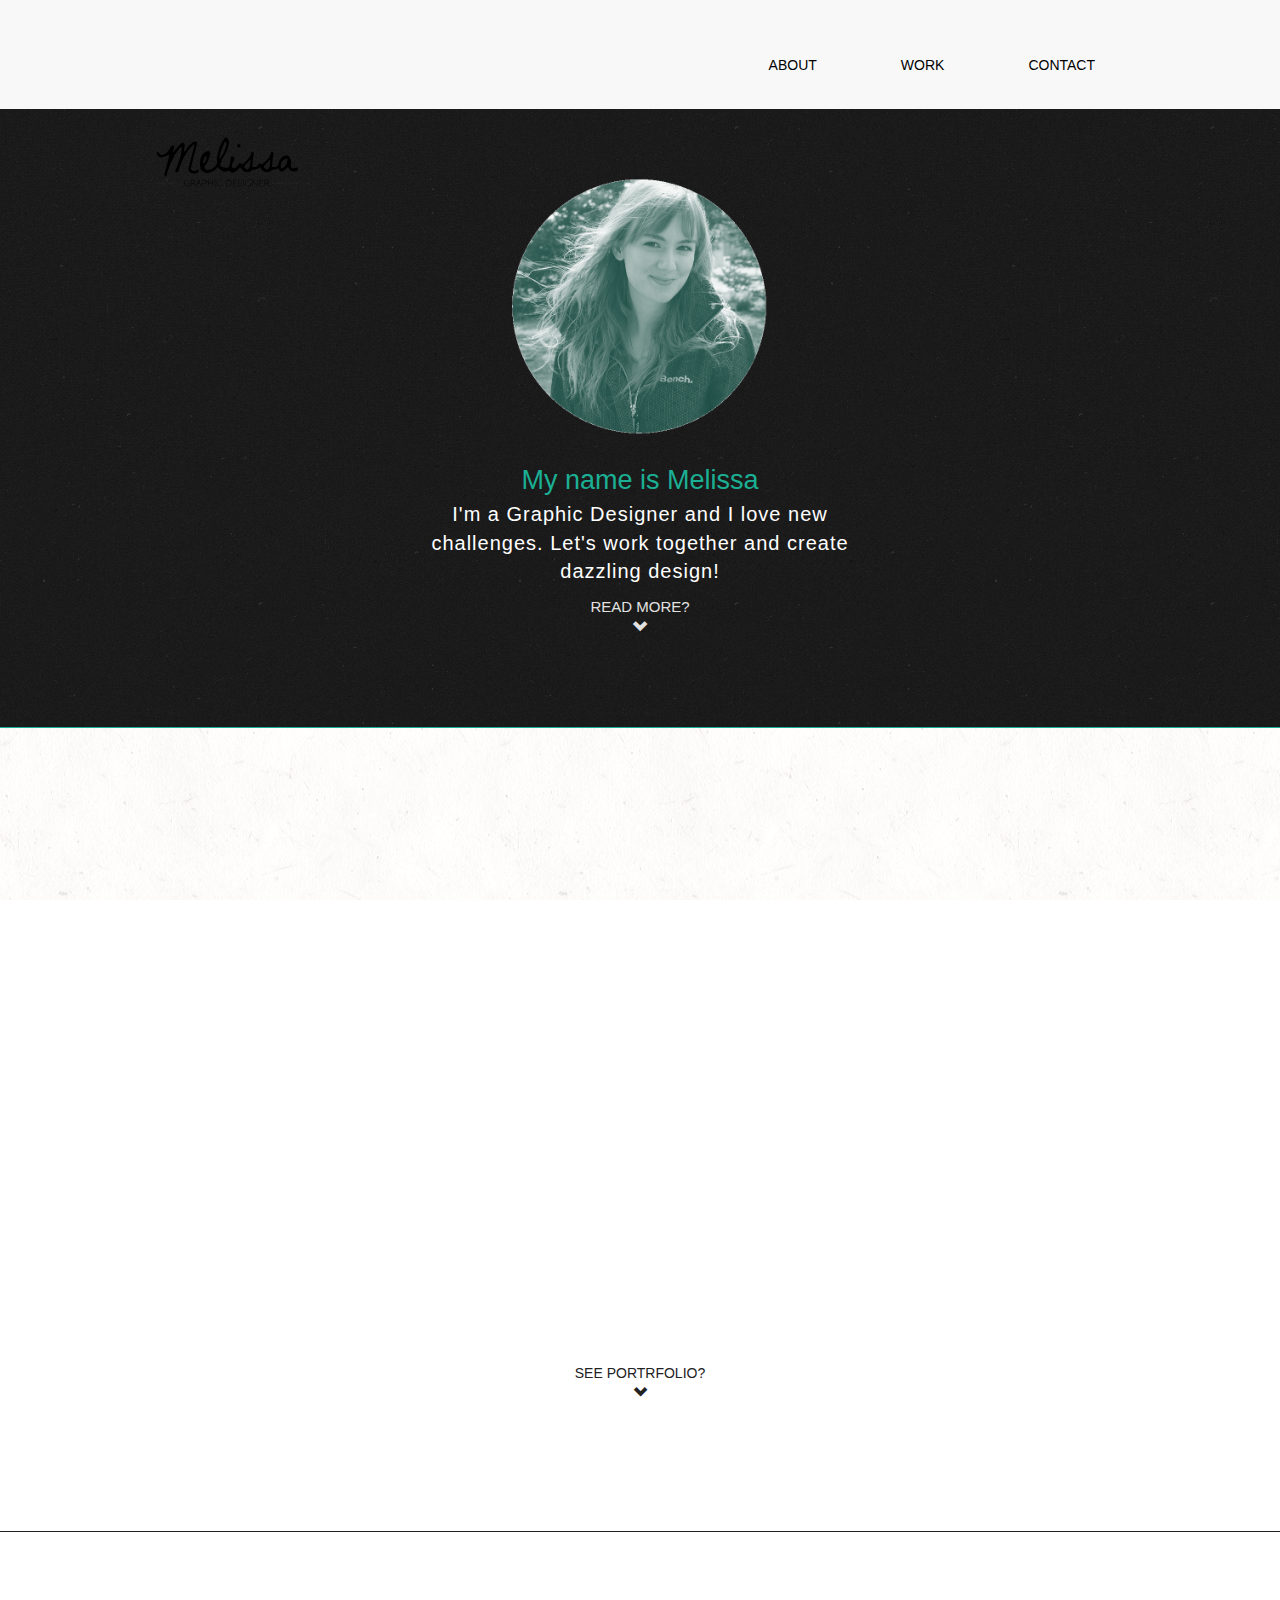
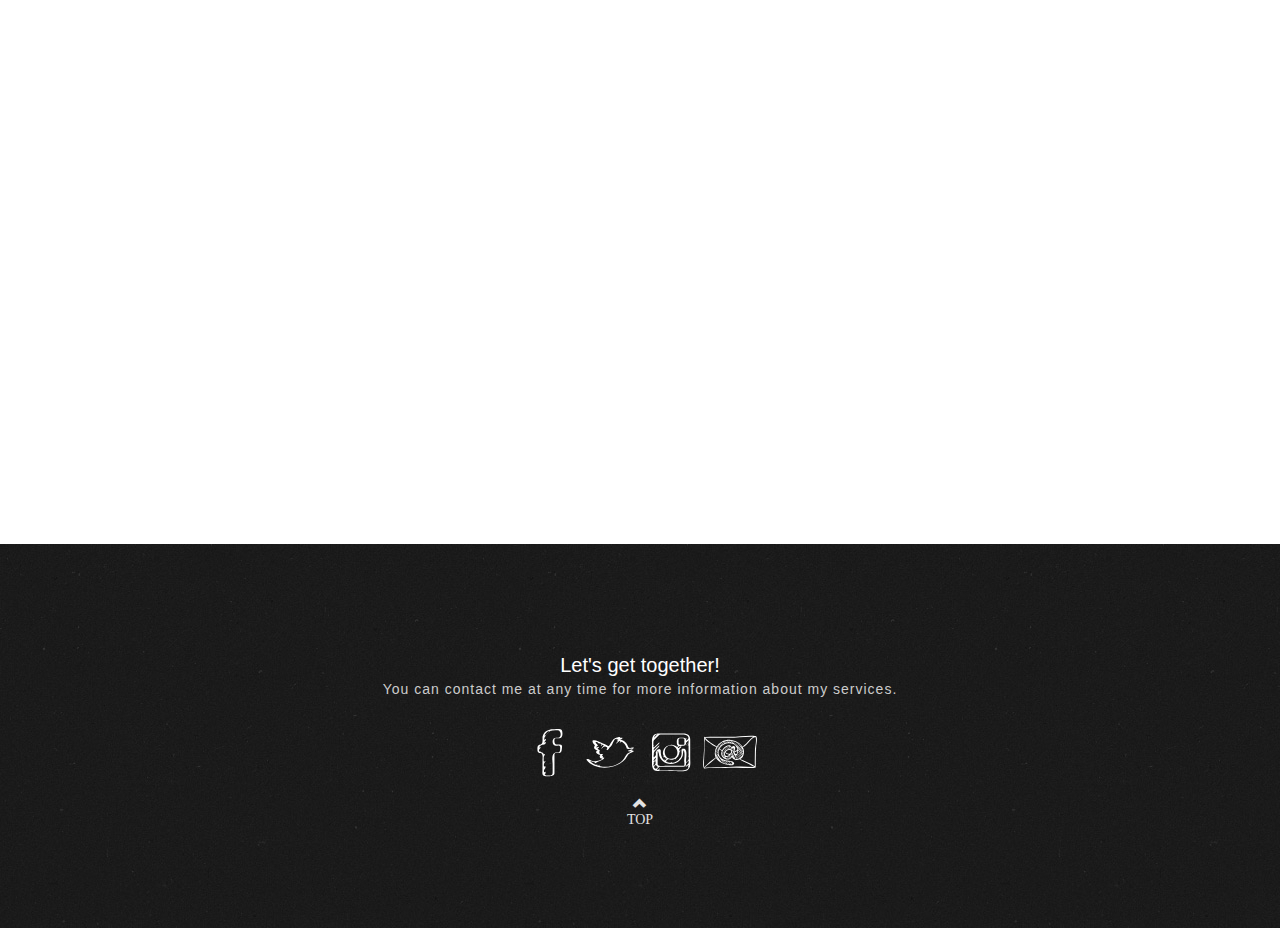
==== commit b1889825: "Added favion" ====
--- a/index.html
+++ b/index.html
@@ -2,6 +2,7 @@
 <html lang="en-ca">
   <head>
     <meta charset="utf-8">
+
     <title>Melissa Roy · Creative Ambition Graphic Designer · Ottawa, Canada</title>
     <meta name="description" content="Melissa Roy, Creative Graphic Designer with a patience mind, Ottawa Canada">
     <!-- Facebook open Graph meta tags. Also works on Pintrest -->
@@ -26,6 +27,8 @@
     <meta name="twitter:image2" content="http://melisaroy.ca/images/lorax-col.jpg">
     <meta name="twitter:image3" content="http://melisaroy.ca/images/recognition-col.jpg">
 
+    <link rel="shortcut icon" href="/favicon.ico" type="image/x-icon">
+    <link rel="icon" href="images/favicon.ico" type="image/x-icon">
     <!-- Bootstrap Core CSS -->
     <link href="css/bootstrap.css" rel="stylesheet">
 
@@ -41,15 +44,6 @@
 
     <!-- Image animations -->
     <link rel="stylesheet" href="css/animations.css">
-
-
-
-    <!-- HTML5 Shim and Respond.js IE8 support of HTML5 elements and media queries -->
-    <!-- WARNING: Respond.js doesn't work if you view the page via file:// -->
-    <!--[if lt IE 9]>
-      <script src="https://oss.maxcdn.com/libs/html5shiv/3.7.0/html5shiv.js"></script>
-      <script src="https://oss.maxcdn.com/libs/respond.js/1.4.2/respond.min.js"></script>
-    <![endif]-->
 
 
   </head>
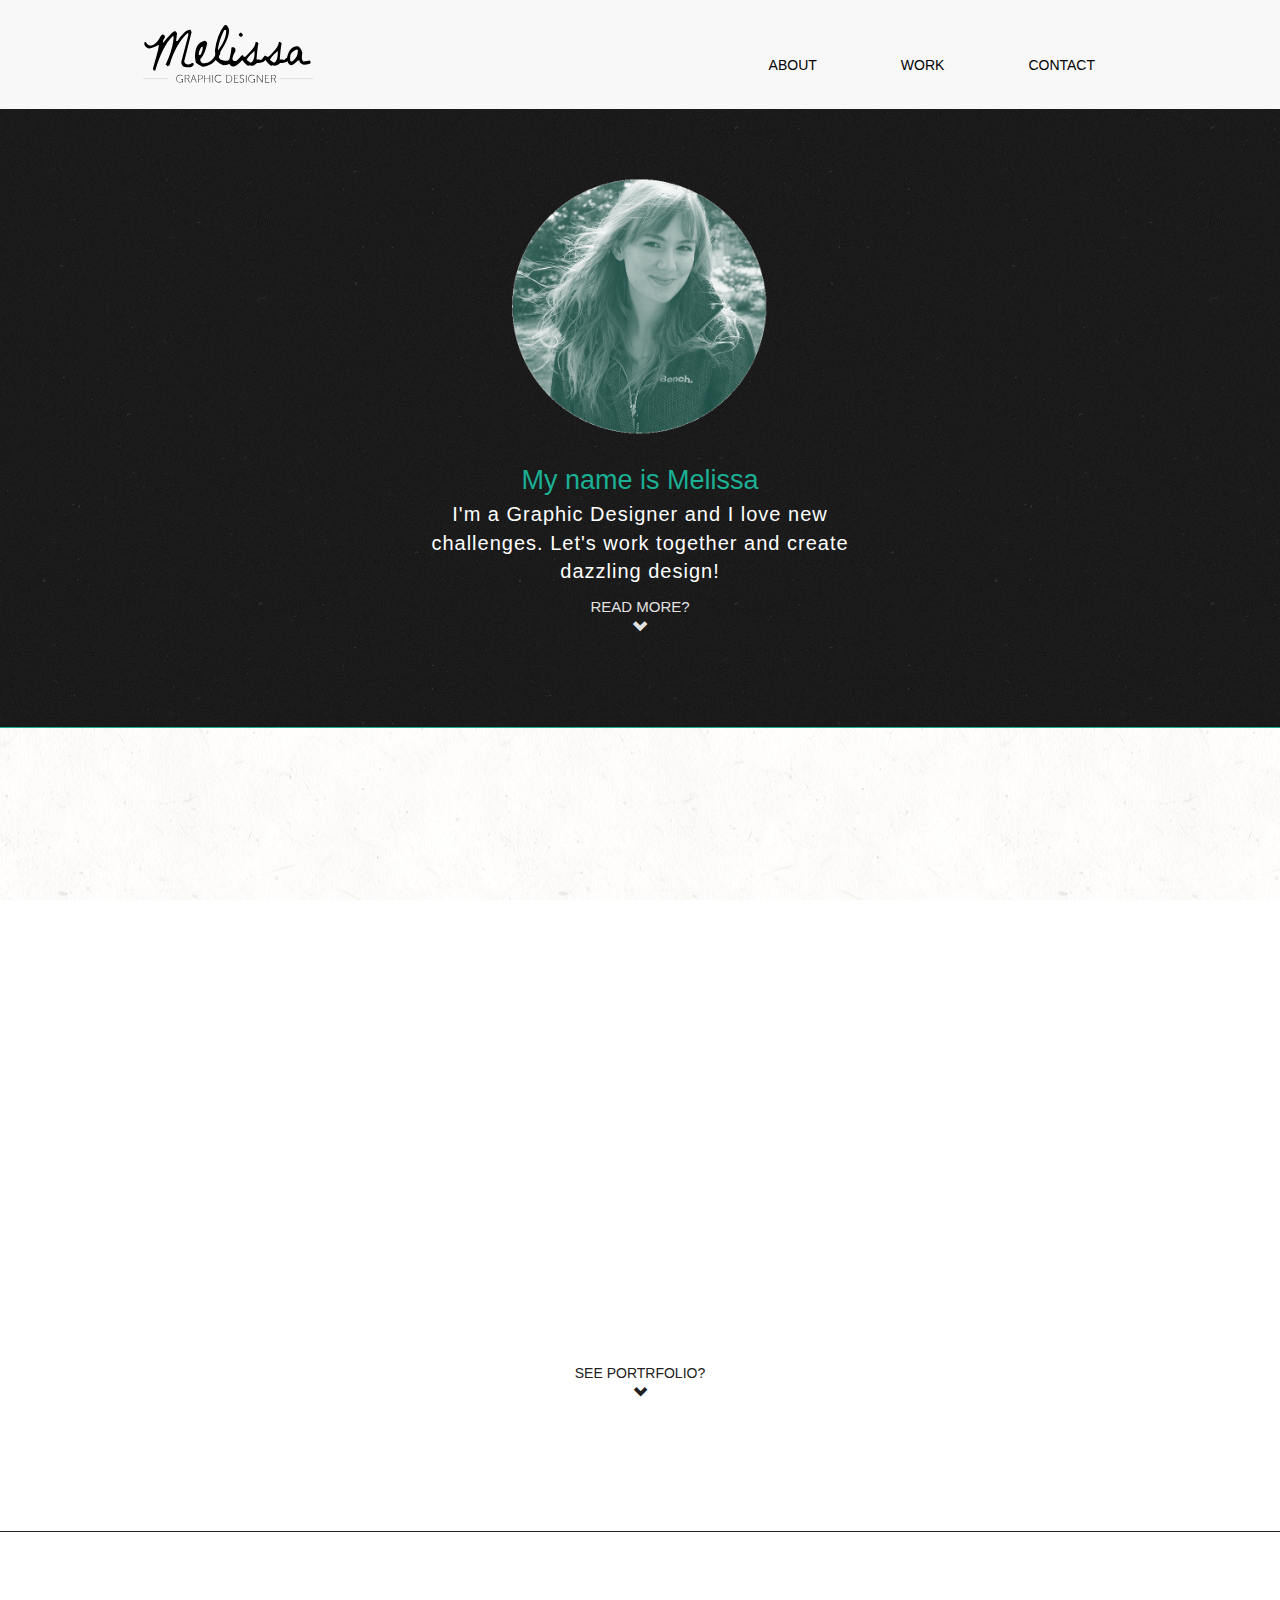
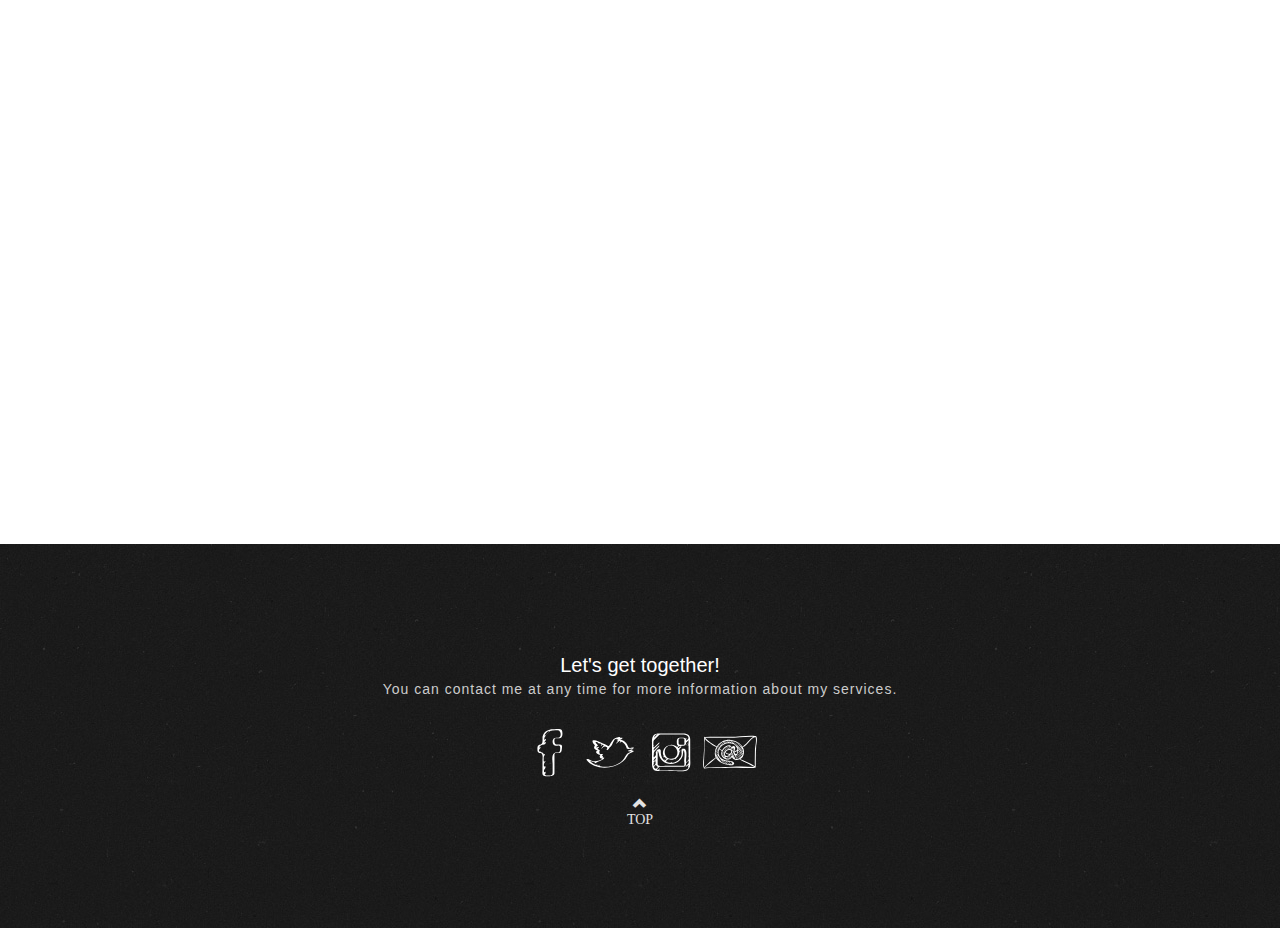
==== commit cd969a2b: "adjusted logo and added favicon" ====
--- a/index.html
+++ b/index.html
@@ -28,7 +28,7 @@
     <meta name="twitter:image3" content="http://melisaroy.ca/images/recognition-col.jpg">
 
     <link rel="shortcut icon" href="/favicon.ico" type="image/x-icon">
-    <link rel="icon" href="images/favicon.ico" type="image/x-icon">
+    <link rel="icon" href="/favicon.ico" type="image/x-icon">
     <!-- Bootstrap Core CSS -->
     <link href="css/bootstrap.css" rel="stylesheet">
 
